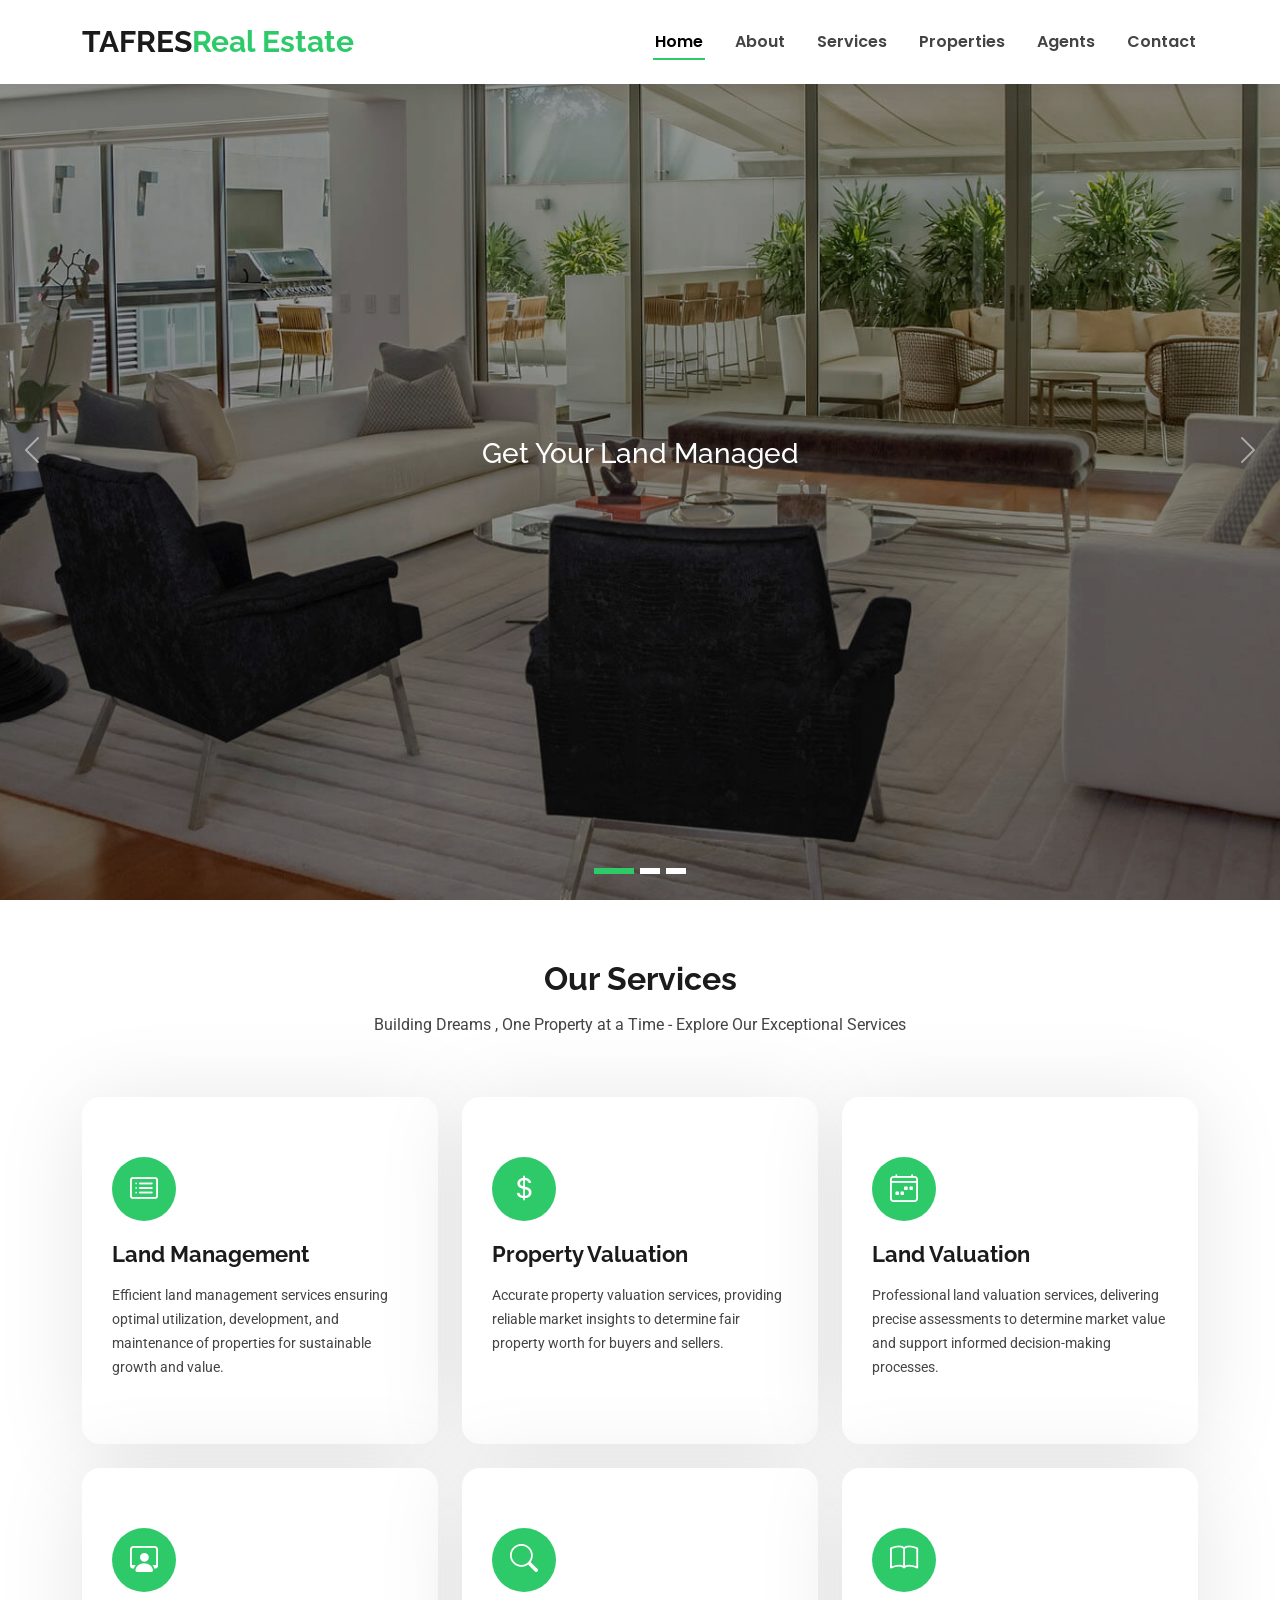
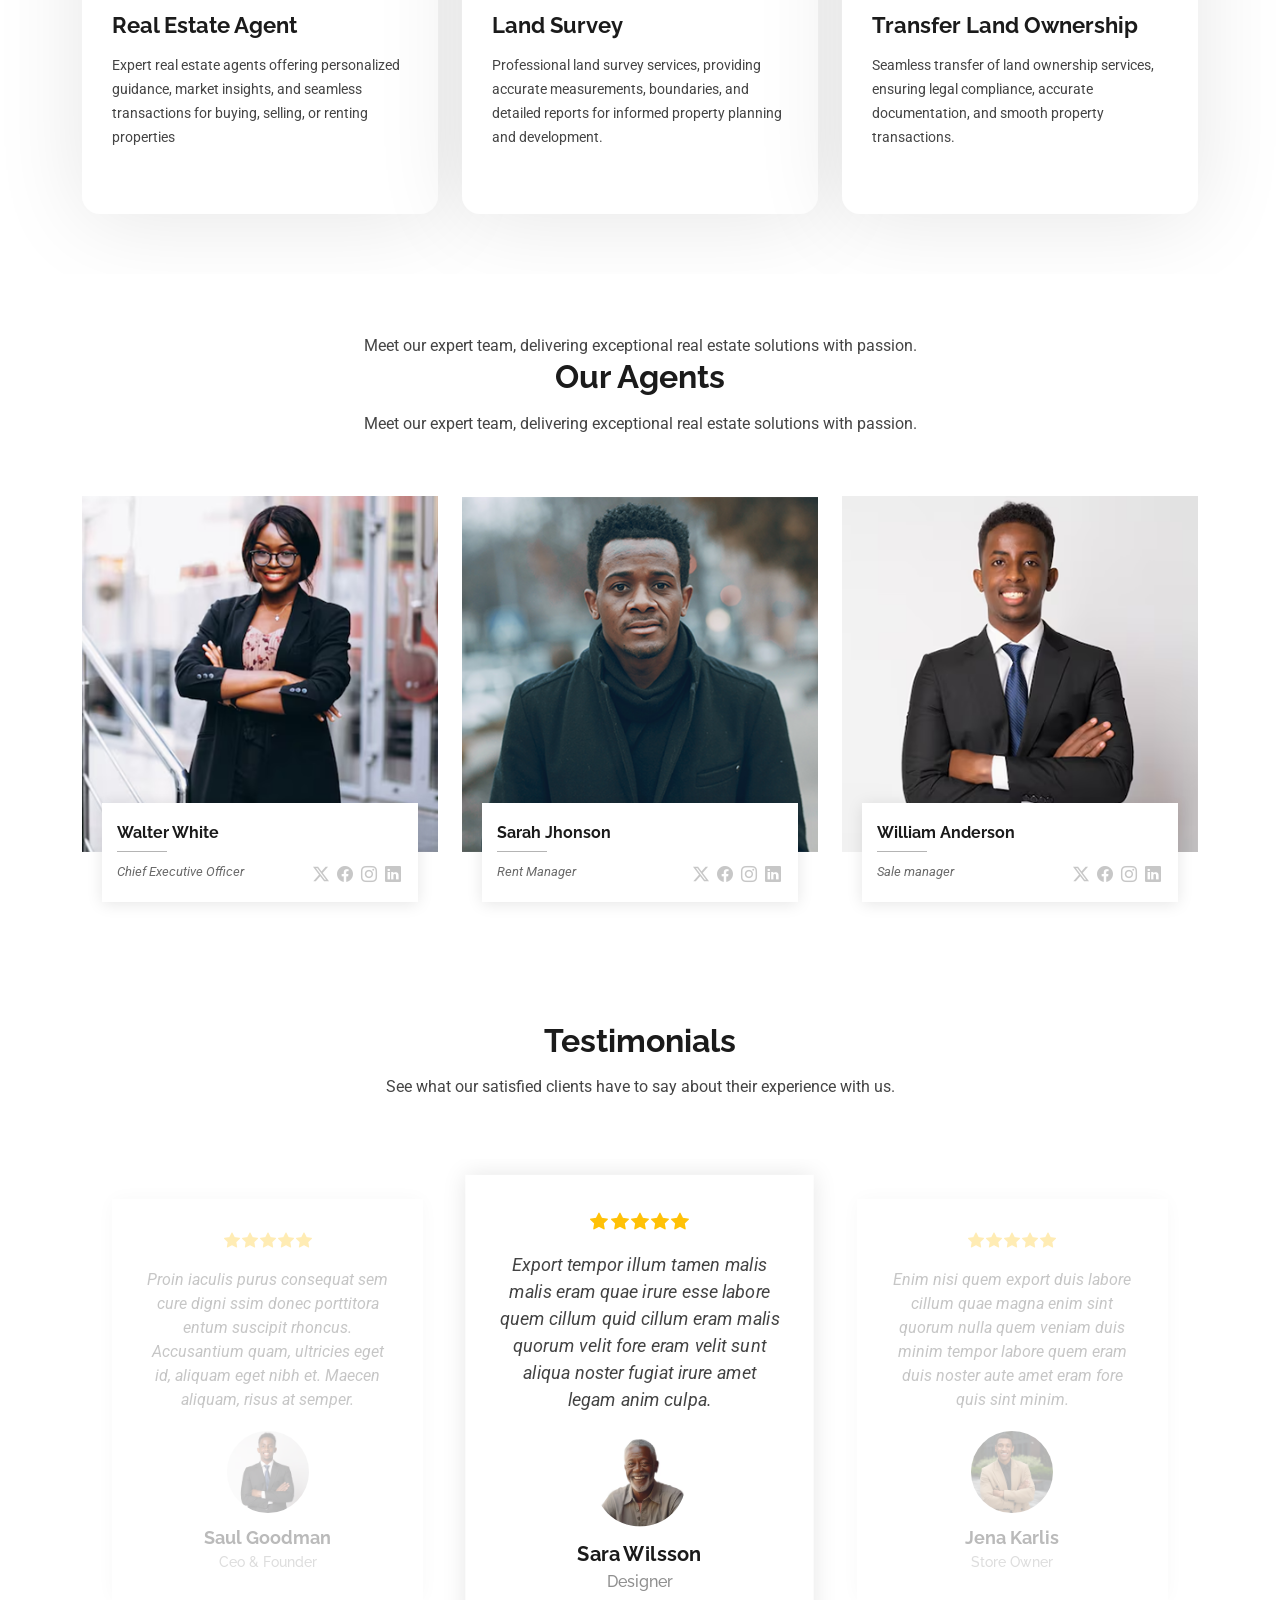
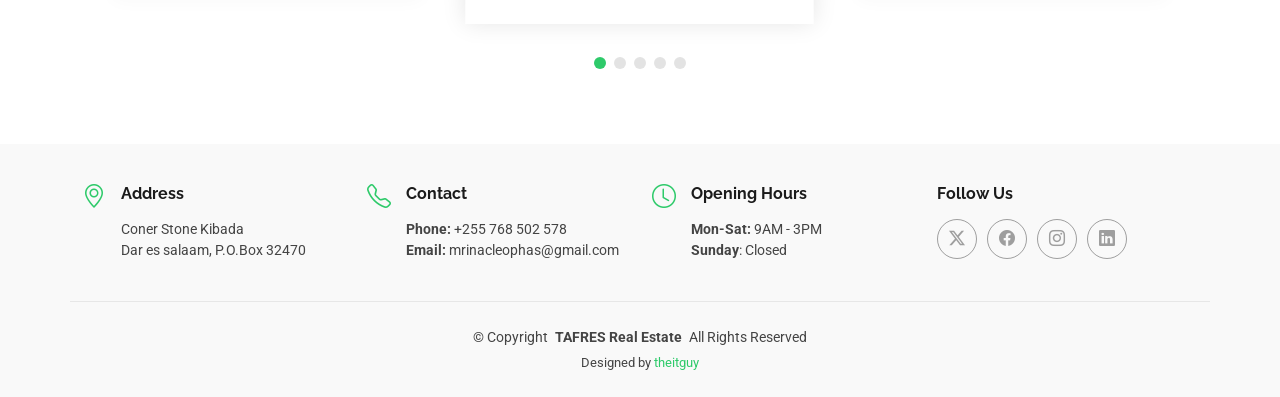
==== index.html @ 5c423232 "Initial commit for realestate branch" ====
<!DOCTYPE html>
<html lang="en">

<head>
  <meta charset="utf-8">
  <meta content="width=device-width, initial-scale=1.0" name="viewport">
  <title>Real Estate Services in Tanzania | Tafres Real Estate</title>
  
  <!-- Meta Tags for SEO -->
  <meta name="description" content="Tafres Real Estate offers trusted land and property services, including management, valuation, surveying, and consultancy in Tanzania. Explore our expertise today!">
  <meta name="keywords" content="Real Estate Tanzania, Property Management, Land Valuation, Property for Sale, Real Estate Agency, Land Surveying, Real Estate Consultancy">
  <meta name="author" content="Tafres Real Estate">
  
  <!-- Open Graph Meta Tags (for Social Media) -->
  <meta property="og:title" content="Real Estate Services in Tanzania | Tafres Real Estate">
  <meta property="og:description" content="Looking for reliable land and property services in Tanzania? Tafres Real Estate specializes in property management, valuation, and consultancy.">
  <meta property="og:image" content="assets/img/Tafres-logo.png">
  <meta property="og:url" content="https://tafresrealestate.com">
  <meta property="og:type" content="website">

  <!-- Twitter Meta Tags -->
  <meta name="twitter:card" content="summary_large_image">
  <meta name="twitter:title" content="Real Estate Services in Tanzania | Tafres Real Estate">
  <meta name="twitter:description" content="Tafres Real Estate offers top-notch land and property services in Tanzania. Contact us today!">
  <meta name="twitter:image" content="assets/img/Tafres-logo.png">

  <!-- Favicons -->
  <link href="assets/img/Tafres-logo.png" rel="icon">
  <link href="assets/img/Tafres-logo.png" rel="apple-touch-icon">

  <!-- Fonts -->
  <link href="https://fonts.googleapis.com" rel="preconnect">
  <link href="https://fonts.gstatic.com" rel="preconnect" crossorigin>
  <link href="https://fonts.googleapis.com/css2?family=Roboto:ital,wght@0,100;0,300;0,400;0,500;0,700;0,900&family=Poppins:ital,wght@0,100;0,200;0,300;0,400;0,500;0,600;0,700;0,800;0,900&family=Raleway:ital,wght@0,100;0,200;0,300;0,400;0,500;0,600;0,700;0,800;0,900&display=swap" rel="stylesheet">

  <!-- Vendor CSS Files -->
  <link href="assets/vendor/bootstrap/css/bootstrap.min.css" rel="stylesheet">
  <link href="assets/vendor/bootstrap-icons/bootstrap-icons.css" rel="stylesheet">
  <link href="assets/vendor/aos/aos.css" rel="stylesheet">
  <link href="assets/vendor/fontawesome-free/css/all.min.css" rel="stylesheet">
  <link href="assets/vendor/swiper/swiper-bundle.min.css" rel="stylesheet">

  <!-- Main CSS File -->
  <link href="assets/css/main.css" rel="stylesheet">

  <!-- Canonical URL -->
  <link rel="canonical" href="https://tafresrealestate.com">

  <!-- =======================================================
  * Template Name: EstateAgency
  * Template URL: https://bootstrapmade.com/real-estate-agency-bootstrap-template/
  * Updated: Aug 09 2024 with Bootstrap v5.3.3
  * Author: BootstrapMade.com
  * License: https://bootstrapmade.com/license/
  ======================================================== -->
</head>


<body class="index-page">

  <header id="header" class="header d-flex align-items-center fixed-top">
    <div class="container-fluid container-xl position-relative d-flex align-items-center justify-content-between">

      <a href="index.html" class="logo d-flex align-items-center">
        <!-- Uncomment the line below if you also wish to use an image logo -->
        <!-- <img src="assets/img/logo.png" alt=""> -->
        <h1 class="sitename">TAFRES<span>Real Estate</span></h1>
      </a>

      <nav id="navmenu" class="navmenu">
        <ul>
          <li><a href="index.html" class="active">Home</a></li>
          <li><a href="about.html">About</a></li>
          <li><a href="services.html">Services</a></li>
          <li><a href="properties.html">Properties</a></li>
          <li><a href="agents.html">Agents</a></li>
          <li><a href="contact.html">Contact</a></li>
        </ul>
        <i class="mobile-nav-toggle d-xl-none bi bi-list"></i>
      </nav>

    </div>
  </header>

  <main class="main">

    <!-- Hero Section -->
    <section id="hero" class="hero section dark-background">

      <div id="hero-carousel" class="carousel slide" data-bs-ride="carousel" data-bs-interval="5000">

        <div class="carousel-item active">
          <img src="assets/img/hero-carousel/hero-carousel-1.jpg" alt="">
          <div class="carousel-container">
            <div>
              <p></p>
              <h3>Get Your Land Managed</h3>
            </div>
          </div>
        </div><!-- End Carousel Item -->

        <div class="carousel-item">
          <img src="assets/img/hero-carousel/hero-carousel-2.jpg" alt="">
          <div class="carousel-container">
            <div>
              <p></p>
              <h3>Get your Land Valuated</h3>
            </div>
          </div>
        </div><!-- End Carousel Item -->

        <div class="carousel-item">
          <img src="assets/img/hero-carousel/hero-carousel-3.jpg" alt="">
          <div class="carousel-container">
            <div>
              <p></p>
              <h3>Get the Value of your Property</h3>
            </div>
          </div>
        </div><!-- End Carousel Item -->

        <a class="carousel-control-prev" href="#hero-carousel" role="button" data-bs-slide="prev">
          <span class="carousel-control-prev-icon bi bi-chevron-left" aria-hidden="true"></span>
        </a>

        <a class="carousel-control-next" href="#hero-carousel" role="button" data-bs-slide="next">
          <span class="carousel-control-next-icon bi bi-chevron-right" aria-hidden="true"></span>
        </a>

        <ol class="carousel-indicators"></ol>

      </div>

    </section><!-- /Hero Section -->

    <!-- Services Section -->
    <section id="services" class="services section">

      <!-- Section Title -->
      <div class="container section-title" data-aos="fade-up">
        <h2>Our Services</h2>
        <p>Building Dreams , One Property at a Time - Explore Our Exceptional Services</p>
      </div><!-- End Section Title -->

      <div class="container">

        <div class="row gy-4">

          <div class="col-lg-4 col-md-6" data-aos="fade-up" data-aos-delay="100">
            <div class="service-item  position-relative">
              <div class="icon">
                <i class="bi bi-card-list"></i>
              </div>
              <a href="service-details.html" class="stretched-link">
                <h3>Land Management</h3>
              </a>
              <p>Efficient land management services ensuring optimal utilization, development, and maintenance of properties for sustainable growth and value.</p>
            </div>
          </div><!-- End Service Item -->

          <div class="col-lg-4 col-md-6" data-aos="fade-up" data-aos-delay="200">
            <div class="service-item position-relative">
              <div class="icon">
                <i class="bi bi-currency-dollar"></i>
              </div>
              <a href="service-details.html" class="stretched-link">
                <h3>Property Valuation</h3>
              </a>
              <p>Accurate property valuation services, providing reliable market insights to determine fair property worth for buyers and sellers.</p>
            </div>
          </div><!-- End Service Item -->

          <div class="col-lg-4 col-md-6" data-aos="fade-up" data-aos-delay="300">
            <div class="service-item position-relative">
              <div class="icon">
                <i class="bi bi-calendar4-week"></i>
              </div>
              <a href="service-details.html" class="stretched-link">
                <h3>Land Valuation</h3>
              </a>
              <p>Professional land valuation services, delivering precise assessments to determine market value and support informed decision-making processes.</p>
            </div>
          </div><!-- End Service Item -->

          <div class="col-lg-4 col-md-6" data-aos="fade-up" data-aos-delay="400">
            <div class="service-item position-relative">
              <div class="icon">
                <i class="bi bi-person-workspace"></i>
              </div>
              <a href="service-details.html" class="stretched-link">
                <h3>Real Estate Agent</h3>
              </a>
              <p>Expert real estate agents offering personalized guidance, market insights, and seamless transactions for buying, selling, or renting properties</p>
              <a href="service-details.html" class="stretched-link"></a>
            </div>
          </div><!-- End Service Item -->

          <div class="col-lg-4 col-md-6" data-aos="fade-up" data-aos-delay="500">
            <div class="service-item position-relative">
              <div class="icon">
                <i class="bi bi-search"></i>
              </div>
              <a href="service-details.html" class="stretched-link">
                <h3>Land Survey</h3>
              </a>
              <p>Professional land survey services, providing accurate measurements, boundaries, and detailed reports for informed property planning and development.</p>
              <a href="service-details.html" class="stretched-link"></a>
            </div>
          </div><!-- End Service Item -->

          <div class="col-lg-4 col-md-6" data-aos="fade-up" data-aos-delay="600">
            <div class="service-item position-relative">
              <div class="icon">
                <i class="bi bi-book"></i>
              </div>
              <a href="service-details.html" class="stretched-link">
                <h3>Transfer Land Ownership</h3>
              </a>
              <p>Seamless transfer of land ownership services, ensuring legal compliance, accurate documentation, and smooth property transactions.</p>
              <a href="service-details.html" class="stretched-link"></a>
            </div>
          </div><!-- End Service Item -->

        </div>

      </div>

    </section><!-- /Services Section -->

    <!-- Agents Section -->
    <section id="agents" class="agents section">

      <!-- Section Title -->
      <div class="container section-title" data-aos="fade-up">
        Meet our expert team, delivering exceptional real estate solutions with passion.   <h2>Our Agents</h2>
        <p>Meet our expert team, delivering exceptional real estate solutions with passion.</p>
      </div><!-- End Section Title -->

      <div class="container">

        <div class="row gy-5">

          <div class="col-lg-4 col-md-6" data-aos="fade-up" data-aos-delay="100">
            <div class="member">
              <div class="pic"><img src="assets/img/team/32.png" class="img-fluid" alt=""></div>
              <div class="member-info">
                <h4>Walter White</h4>
                <span>Chief Executive Officer</span>
                <div class="social">
                  <a href=""><i class="bi bi-twitter-x"></i></a>
                  <a href=""><i class="bi bi-facebook"></i></a>
                  <a href=""><i class="bi bi-instagram"></i></a>
                  <a href=""><i class="bi bi-linkedin"></i></a>
                </div>
              </div>
            </div>
          </div><!-- End Team Member -->

          <div class="col-lg-4 col-md-6" data-aos="fade-up" data-aos-delay="200">
            <div class="member">
              <div class="pic"><img src="assets/img/team/man-city.png" class="img-fluid" alt=""></div>
              <div class="member-info">
                <h4>Sarah Jhonson</h4>
                <span>Rent Manager</span>
                <div class="social">
                  <a href=""><i class="bi bi-twitter-x"></i></a>
                  <a href=""><i class="bi bi-facebook"></i></a>
                  <a href=""><i class="bi bi-instagram"></i></a>
                  <a href=""><i class="bi bi-linkedin"></i></a>
                </div>
              </div>
            </div>
          </div><!-- End Team Member -->

          <div class="col-lg-4 col-md-6" data-aos="fade-up" data-aos-delay="300">
            <div class="member">
              <div class="pic"><img src="assets/img/team/31.png" class="img-fluid" alt=""></div>
              <div class="member-info">
                <h4>William Anderson</h4>
                <span>Sale manager<br></span>
                <div class="social">
                  <a href=""><i class="bi bi-twitter-x"></i></a>
                  <a href=""><i class="bi bi-facebook"></i></a>
                  <a href=""><i class="bi bi-instagram"></i></a>
                  <a href=""><i class="bi bi-linkedin"></i></a>
                </div>
              </div>
            </div>
          </div><!-- End Team Member -->

        </div>

      </div>

    </section><!-- /Agents Section -->

    <!-- Testimonials Section -->
    <section id="testimonials" class="testimonials section">

      <!-- Section Title -->
      <div class="container section-title" data-aos="fade-up">
        <h2>Testimonials</h2>
        <p>See what our satisfied clients have to say about their experience with us.</p>
      </div><!-- End Section Title -->

      <div class="container" data-aos="fade-up" data-aos-delay="100">

        <div class="swiper init-swiper">
          <script type="application/json" class="swiper-config">
            {
              "loop": true,
              "speed": 600,
              "autoplay": {
                "delay": 5000
              },
              "slidesPerView": "auto",
              "pagination": {
                "el": ".swiper-pagination",
                "type": "bullets",
                "clickable": true
              },
              "breakpoints": {
                "320": {
                  "slidesPerView": 1,
                  "spaceBetween": 40
                },
                "1200": {
                  "slidesPerView": 3,
                  "spaceBetween": 1
                }
              }
            }
          </script>
          <div class="swiper-wrapper">

            <div class="swiper-slide">
              <div class="testimonial-item">
                <div class="stars">
                  <i class="bi bi-star-fill"></i><i class="bi bi-star-fill"></i><i class="bi bi-star-fill"></i><i class="bi bi-star-fill"></i><i class="bi bi-star-fill"></i>
                </div>
                <p>
                  Proin iaculis purus consequat sem cure digni ssim donec porttitora entum suscipit rhoncus. Accusantium quam, ultricies eget id, aliquam eget nibh et. Maecen aliquam, risus at semper.
                </p>
                <div class="profile mt-auto">
                  <img src="assets/img/testimonials/31.png" class="testimonial-img" alt="">
                  <h3>Saul Goodman</h3>
                  <h4>Ceo &amp; Founder</h4>
                </div>
              </div>
            </div><!-- End testimonial item -->

            <div class="swiper-slide">
              <div class="testimonial-item">
                <div class="stars">
                  <i class="bi bi-star-fill"></i><i class="bi bi-star-fill"></i><i class="bi bi-star-fill"></i><i class="bi bi-star-fill"></i><i class="bi bi-star-fill"></i>
                </div>
                <p>
                  Export tempor illum tamen malis malis eram quae irure esse labore quem cillum quid cillum eram malis quorum velit fore eram velit sunt aliqua noster fugiat irure amet legam anim culpa.
                </p>
                <div class="profile mt-auto">
                  <img src="assets/img/testimonials/grand.png" class="testimonial-img" alt="">
                  <h3>Sara Wilsson</h3>
                  <h4>Designer</h4>
                </div>
              </div>
            </div><!-- End testimonial item -->

            <div class="swiper-slide">
              <div class="testimonial-item">
                <div class="stars">
                  <i class="bi bi-star-fill"></i><i class="bi bi-star-fill"></i><i class="bi bi-star-fill"></i><i class="bi bi-star-fill"></i><i class="bi bi-star-fill"></i>
                </div>
                <p>
                  Enim nisi quem export duis labore cillum quae magna enim sint quorum nulla quem veniam duis minim tempor labore quem eram duis noster aute amet eram fore quis sint minim.
                </p>
                <div class="profile mt-auto">
                  <img src="assets/img/testimonials/33.png" class="testimonial-img" alt="">
                  <h3>Jena Karlis</h3>
                  <h4>Store Owner</h4>
                </div>
              </div>
            </div><!-- End testimonial item -->

            <div class="swiper-slide">
              <div class="testimonial-item">
                <div class="stars">
                  <i class="bi bi-star-fill"></i><i class="bi bi-star-fill"></i><i class="bi bi-star-fill"></i><i class="bi bi-star-fill"></i><i class="bi bi-star-fill"></i>
                </div>
                <p>
                  Fugiat enim eram quae cillum dolore dolor amet nulla culpa multos export minim fugiat minim velit minim dolor enim duis veniam ipsum anim magna sunt elit fore quem dolore labore illum veniam.
                </p>
                <div class="profile mt-auto">
                  <img src="assets/img/testimonials/31.png" class="testimonial-img" alt="">
                  <h3>Matt Brandon</h3>
                  <h4>Freelancer</h4>
                </div>
              </div>
            </div><!-- End testimonial item -->

            <div class="swiper-slide">
              <div class="testimonial-item">
                <div class="stars">
                  <i class="bi bi-star-fill"></i><i class="bi bi-star-fill"></i><i class="bi bi-star-fill"></i><i class="bi bi-star-fill"></i><i class="bi bi-star-fill"></i>
                </div>
                <p>
                  Quis quorum aliqua sint quem legam fore sunt eram irure aliqua veniam tempor noster veniam enim culpa labore duis sunt culpa nulla illum cillum fugiat legam esse veniam culpa fore nisi cillum quid.
                </p>
                <div class="profile mt-auto">
                  <img src="assets/img/testimonials/african-girl.png" class="testimonial-img" alt="">
                  <h3>John Larson</h3>
                  <h4>Entrepreneur</h4>
                </div>
              </div>
            </div><!-- End testimonial item -->

          </div>
          <div class="swiper-pagination"></div>
        </div>

      </div>

    </section><!-- /Testimonials Section -->

  </main>

  <footer id="footer" class="footer light-background">

    <div class="container">
      <div class="row gy-3">
        <div class="col-lg-3 col-md-6 d-flex">
          <i class="bi bi-geo-alt icon"></i>
          <div class="address">
            <h4>Address</h4>
            <p>Coner Stone Kibada </p>
            <p>Dar es salaam, P.O.Box 32470</p>
            <p></p>
          </div>

        </div>

        <div class="col-lg-3 col-md-6 d-flex">
          <i class="bi bi-telephone icon"></i>
          <div>
            <h4>Contact</h4>
            <p>
              <strong>Phone:</strong> <span>+255 768  502 578</span><br>
              <strong>Email:</strong> <span>mrinacleophas@gmail.com</span><br>
            </p>
          </div>
        </div>

        <div class="col-lg-3 col-md-6 d-flex">
          <i class="bi bi-clock icon"></i>
          <div>
            <h4>Opening Hours</h4>
            <p>
              <strong>Mon-Sat:</strong> <span>9AM - 3PM</span><br>
              <strong>Sunday</strong>: <span>Closed</span>
            </p>
          </div>
        </div>

        <div class="col-lg-3 col-md-6">
          <h4>Follow Us</h4>
          <div class="social-links d-flex">
            <a href="#" class="twitter"><i class="bi bi-twitter-x"></i></a>
            <a href="#" class="facebook"><i class="bi bi-facebook"></i></a>
            <a href="#" class="instagram"><i class="bi bi-instagram"></i></a>
            <a href="#" class="linkedin"><i class="bi bi-linkedin"></i></a>
          </div>
        </div>

      </div>
    </div>

    <div class="container copyright text-center mt-4">
      <p>© <span>Copyright</span> <strong class="px-1 sitename">TAFRES Real Estate</strong> <span>All Rights Reserved</span></p>
      <div class="credits">
        <!-- All the links in the footer should remain intact. -->
        <!-- You can delete the links only if you've purchased the pro version. -->
        <!-- Licensing information: https://bootstrapmade.com/license/ -->
        <!-- Purchase the pro version with working PHP/AJAX contact form: [buy-url] -->
        Designed by <a href="https://wa.me/255758507862" target="_blank">theitguy</a>
      </div>
    </div>

  </footer>

  <!-- Scroll Top -->
  <a href="#" id="scroll-top" class="scroll-top d-flex align-items-center justify-content-center"><i class="bi bi-arrow-up-short"></i></a>

  <!-- Preloader -->
  <div id="preloader"></div>

  <!-- Vendor JS Files -->
  <script src="assets/vendor/bootstrap/js/bootstrap.bundle.min.js"></script>
  <script src="assets/vendor/php-email-form/validate.js"></script>
  <script src="assets/vendor/aos/aos.js"></script>
  <script src="assets/vendor/swiper/swiper-bundle.min.js"></script>
  <script src="assets/vendor/purecounter/purecounter_vanilla.js"></script>

  <!-- Main JS File -->
  <script src="assets/js/main.js"></script>

</body>

</html>
---- assets/css/main.css ----
/**
* Template Name: EstateAgency
* Template URL: https://bootstrapmade.com/real-estate-agency-bootstrap-template/
* Updated: Aug 09 2024 with Bootstrap v5.3.3
* Author: BootstrapMade.com
* License: https://bootstrapmade.com/license/
*/

/*--------------------------------------------------------------
# Font & Color Variables
# Help: https://bootstrapmade.com/color-system/
--------------------------------------------------------------*/
/* Fonts */
:root {
  --default-font: "Roboto",  system-ui, -apple-system, "Segoe UI", Roboto, "Helvetica Neue", Arial, "Noto Sans", "Liberation Sans", sans-serif, "Apple Color Emoji", "Segoe UI Emoji", "Segoe UI Symbol", "Noto Color Emoji";
  --heading-font: "Raleway",  sans-serif;
  --nav-font: "Poppins",  sans-serif;
}

/* Global Colors - The following color variables are used throughout the website. Updating them here will change the color scheme of the entire website */
:root { 
  --background-color: #ffffff; /* Background color for the entire website, including individual sections */
  --default-color: #444444; /* Default color used for the majority of the text content across the entire website */
  --heading-color: #1b1b1b; /* Color for headings, subheadings and title throughout the website */
  --accent-color: #2eca6a; /* Accent color that represents your brand on the website. It's used for buttons, links, and other elements that need to stand out */
  --surface-color: #ffffff; /* The surface color is used as a background of boxed elements within sections, such as cards, icon boxes, or other elements that require a visual separation from the global background. */
  --contrast-color: #ffffff; /* Contrast color for text, ensuring readability against backgrounds of accent, heading, or default colors. */
}

/* Nav Menu Colors - The following color variables are used specifically for the navigation menu. They are separate from the global colors to allow for more customization options */
:root {
  --nav-color: #444444;  /* The default color of the main navmenu links */
  --nav-hover-color: #000000; /* Applied to main navmenu links when they are hovered over or active */
  --nav-mobile-background-color: #ffffff; /* Used as the background color for mobile navigation menu */
  --nav-dropdown-background-color: #ffffff; /* Used as the background color for dropdown items that appear when hovering over primary navigation items */
  --nav-dropdown-color: #444444; /* Used for navigation links of the dropdown items in the navigation menu. */
  --nav-dropdown-hover-color: #2eca6a; /* Similar to --nav-hover-color, this color is applied to dropdown navigation links when they are hovered over. */
}

/* Color Presets - These classes override global colors when applied to any section or element, providing reuse of the sam color scheme. */

.light-background {
  --background-color: #f9f9f9;
  --surface-color: #ffffff;
}

.dark-background {
  --background-color: #060606;
  --default-color: #ffffff;
  --heading-color: #ffffff;
  --surface-color: #252525;
  --contrast-color: #ffffff;
}

/* Smooth scroll */
:root {
  scroll-behavior: smooth;
}

/*--------------------------------------------------------------
# General Styling & Shared Classes
--------------------------------------------------------------*/
body {
  color: var(--default-color);
  background-color: var(--background-color);
  font-family: var(--default-font);
}

a {
  color: var(--accent-color);
  text-decoration: none;
  transition: 0.3s;
}

a:hover {
  color: color-mix(in srgb, var(--accent-color), transparent 25%);
  text-decoration: none;
}

h1,
h2,
h3,
h4,
h5,
h6 {
  color: var(--heading-color);
  font-family: var(--heading-font);
}

/* PHP Email Form Messages
------------------------------*/
.php-email-form .error-message {
  display: none;
  background: #df1529;
  color: #ffffff;
  text-align: left;
  padding: 15px;
  margin-bottom: 24px;
  font-weight: 600;
}

.php-email-form .sent-message {
  display: none;
  color: #ffffff;
  background: #059652;
  text-align: center;
  padding: 15px;
  margin-bottom: 24px;
  font-weight: 600;
}

.php-email-form .loading {
  display: none;
  background: var(--surface-color);
  text-align: center;
  padding: 15px;
  margin-bottom: 24px;
}

.php-email-form .loading:before {
  content: "";
  display: inline-block;
  border-radius: 50%;
  width: 24px;
  height: 24px;
  margin: 0 10px -6px 0;
  border: 3px solid var(--accent-color);
  border-top-color: var(--surface-color);
  animation: php-email-form-loading 1s linear infinite;
}

@keyframes php-email-form-loading {
  0% {
    transform: rotate(0deg);
  }

  100% {
    transform: rotate(360deg);
  }
}

/*--------------------------------------------------------------
# Global Header
--------------------------------------------------------------*/
.header {
  color: var(--default-color);
  background-color: var(--background-color);
  padding: 15px 0;
  transition: all 0.5s;
  z-index: 997;
  box-shadow: 0px 0 18px rgba(0, 0, 0, 0.1);
}

.header .logo {
  line-height: 1;
}

.header .logo img {
  max-height: 32px;
  margin-right: 8px;
}

.header .logo h1 {
  font-size: 30px;
  margin: 0;
  font-weight: 700;
  color: var(--heading-color);
}

.header .logo h1 span {
  color: var(--accent-color);
}

/*--------------------------------------------------------------
# Navigation Menu
--------------------------------------------------------------*/
/* Desktop Navigation */
@media (min-width: 1200px) {
  .navmenu {
    padding: 0;
  }

  .navmenu ul {
    margin: 0;
    padding: 0;
    display: flex;
    list-style: none;
    align-items: center;
  }

  .navmenu li {
    position: relative;
  }

  .navmenu>ul>li {
    white-space: nowrap;
    padding: 15px 14px;
  }

  .navmenu>ul>li:last-child {
    padding-right: 0;
  }

  .navmenu a,
  .navmenu a:focus {
    color: var(--nav-color);
    font-size: 16px;
    padding: 0 2px;
    font-family: var(--nav-font);
    font-weight: 600;
    display: flex;
    align-items: center;
    justify-content: space-between;
    white-space: nowrap;
    transition: 0.3s;
    position: relative;
  }

  .navmenu a i,
  .navmenu a:focus i {
    font-size: 12px;
    line-height: 0;
    margin-left: 5px;
    transition: 0.3s;
  }

  .navmenu>ul>li>a:before {
    content: "";
    position: absolute;
    width: 100%;
    height: 2px;
    bottom: -6px;
    left: 0;
    background-color: var(--accent-color);
    visibility: hidden;
    width: 0px;
    transition: all 0.3s ease-in-out 0s;
  }

  .navmenu a:hover:before,
  .navmenu li:hover>a:before,
  .navmenu .active:before {
    visibility: visible;
    width: 100%;
  }

  .navmenu li:hover>a,
  .navmenu .active,
  .navmenu .active:focus {
    color: var(--nav-hover-color);
  }

  .navmenu .dropdown ul {
    margin: 0;
    padding: 10px 0;
    background: var(--nav-dropdown-background-color);
    display: block;
    position: absolute;
    visibility: hidden;
    left: 14px;
    top: 130%;
    opacity: 0;
    transition: 0.3s;
    border-radius: 4px;
    z-index: 99;
    box-shadow: 0px 0px 30px rgba(0, 0, 0, 0.1);
  }

  .navmenu .dropdown ul li {
    min-width: 200px;
  }

  .navmenu .dropdown ul a {
    padding: 10px 20px;
    font-size: 15px;
    text-transform: none;
    color: var(--nav-dropdown-color);
  }

  .navmenu .dropdown ul a i {
    font-size: 12px;
  }

  .navmenu .dropdown ul a:hover,
  .navmenu .dropdown ul .active:hover,
  .navmenu .dropdown ul li:hover>a {
    color: var(--nav-dropdown-hover-color);
  }

  .navmenu .dropdown:hover>ul {
    opacity: 1;
    top: 100%;
    visibility: visible;
  }

  .navmenu .dropdown .dropdown ul {
    top: 0;
    left: -90%;
    visibility: hidden;
  }

  .navmenu .dropdown .dropdown:hover>ul {
    opacity: 1;
    top: 0;
    left: -100%;
    visibility: visible;
  }
}

/* Mobile Navigation */
@media (max-width: 1199px) {
  .mobile-nav-toggle {
    color: var(--nav-color);
    font-size: 28px;
    line-height: 0;
    margin-right: 10px;
    cursor: pointer;
    transition: color 0.3s;
  }

  .navmenu {
    padding: 0;
    z-index: 9997;
  }

  .navmenu ul {
    display: none;
    list-style: none;
    position: absolute;
    inset: 60px 20px 20px 20px;
    padding: 10px 0;
    margin: 0;
    border-radius: 6px;
    background-color: var(--nav-mobile-background-color);
    border: 1px solid color-mix(in srgb, var(--default-color), transparent 90%);
    box-shadow: none;
    overflow-y: auto;
    transition: 0.3s;
    z-index: 9998;
  }

  .navmenu a,
  .navmenu a:focus {
    color: var(--nav-dropdown-color);
    padding: 10px 20px;
    font-family: var(--nav-font);
    font-size: 17px;
    font-weight: 500;
    display: flex;
    align-items: center;
    justify-content: space-between;
    white-space: nowrap;
    transition: 0.3s;
  }

  .navmenu a i,
  .navmenu a:focus i {
    font-size: 12px;
    line-height: 0;
    margin-left: 5px;
    width: 30px;
    height: 30px;
    display: flex;
    align-items: center;
    justify-content: center;
    border-radius: 50%;
    transition: 0.3s;
    background-color: color-mix(in srgb, var(--accent-color), transparent 90%);
  }

  .navmenu a i:hover,
  .navmenu a:focus i:hover {
    background-color: var(--accent-color);
    color: var(--contrast-color);
  }

  .navmenu a:hover,
  .navmenu .active,
  .navmenu .active:focus {
    color: var(--nav-dropdown-hover-color);
  }

  .navmenu .active i,
  .navmenu .active:focus i {
    background-color: var(--accent-color);
    color: var(--contrast-color);
    transform: rotate(180deg);
  }

  .navmenu .dropdown ul {
    position: static;
    display: none;
    z-index: 99;
    padding: 10px 0;
    margin: 10px 20px;
    background-color: var(--nav-dropdown-background-color);
    transition: all 0.5s ease-in-out;
  }

  .navmenu .dropdown ul ul {
    background-color: rgba(33, 37, 41, 0.1);
  }

  .navmenu .dropdown>.dropdown-active {
    display: block;
    background-color: rgba(33, 37, 41, 0.03);
  }

  .mobile-nav-active {
    overflow: hidden;
  }

  .mobile-nav-active .mobile-nav-toggle {
    color: #fff;
    position: absolute;
    font-size: 32px;
    top: 15px;
    right: 15px;
    margin-right: 0;
    z-index: 9999;
  }

  .mobile-nav-active .navmenu {
    position: fixed;
    overflow: hidden;
    inset: 0;
    background: rgba(33, 37, 41, 0.8);
    transition: 0.3s;
  }

  .mobile-nav-active .navmenu>ul {
    display: block;
  }
}

/*--------------------------------------------------------------
# Global Footer
--------------------------------------------------------------*/
.footer {
  color: var(--default-color);
  background-color: var(--background-color);
  font-size: 14px;
  padding: 40px 0 0 0;
  position: relative;
}

.footer .icon {
  color: var(--accent-color);
  margin-right: 15px;
  font-size: 24px;
  line-height: 0;
}

.footer h4 {
  font-size: 16px;
  font-weight: 700;
  margin-bottom: 15px;
}

.footer .address p {
  margin-bottom: 0px;
}

.footer .social-links a {
  display: flex;
  align-items: center;
  justify-content: center;
  width: 40px;
  height: 40px;
  border-radius: 50%;
  border: 1px solid color-mix(in srgb, var(--default-color), transparent 50%);
  font-size: 16px;
  color: color-mix(in srgb, var(--default-color), transparent 50%);
  margin-right: 10px;
  transition: 0.3s;
}

.footer .social-links a:hover {
  color: var(--accent-color);
  border-color: var(--accent-color);
}

.footer .copyright {
  padding: 25px 0;
  border-top: 1px solid color-mix(in srgb, var(--default-color), transparent 90%);
}

.footer .copyright p {
  margin-bottom: 0;
}

.footer .credits {
  margin-top: 5px;
  font-size: 13px;
}

/*--------------------------------------------------------------
# Preloader
--------------------------------------------------------------*/
#preloader {
  position: fixed;
  inset: 0;
  z-index: 999999;
  overflow: hidden;
  background: var(--background-color);
  transition: all 0.6s ease-out;
}

#preloader:before {
  content: "";
  position: fixed;
  top: calc(50% - 30px);
  left: calc(50% - 30px);
  border: 6px solid #ffffff;
  border-color: var(--accent-color) transparent var(--accent-color) transparent;
  border-radius: 50%;
  width: 60px;
  height: 60px;
  animation: animate-preloader 1.5s linear infinite;
}

@keyframes animate-preloader {
  0% {
    transform: rotate(0deg);
  }

  100% {
    transform: rotate(360deg);
  }
}

/*--------------------------------------------------------------
# Scroll Top Button
--------------------------------------------------------------*/
.scroll-top {
  position: fixed;
  visibility: hidden;
  opacity: 0;
  right: 15px;
  bottom: 15px;
  z-index: 99999;
  background-color: var(--accent-color);
  width: 40px;
  height: 40px;
  border-radius: 4px;
  transition: all 0.4s;
}

.scroll-top i {
  font-size: 24px;
  color: var(--contrast-color);
  line-height: 0;
}

.scroll-top:hover {
  background-color: color-mix(in srgb, var(--accent-color), transparent 20%);
  color: var(--contrast-color);
}

.scroll-top.active {
  visibility: visible;
  opacity: 1;
}

/*--------------------------------------------------------------
# Disable aos animation delay on mobile devices
--------------------------------------------------------------*/
@media screen and (max-width: 768px) {
  [data-aos-delay] {
    transition-delay: 0 !important;
  }
}

/*--------------------------------------------------------------
# Global Page Titles & Breadcrumbs
--------------------------------------------------------------*/
.page-title {
  color: var(--default-color);
  background-color: var(--background-color);
  position: relative;
}

.page-title .heading {
  padding: 160px 0 80px 0;
  border-top: 1px solid color-mix(in srgb, var(--default-color), transparent 90%);
}

.page-title .heading h1 {
  font-size: 38px;
  font-weight: 700;
}

.page-title nav {
  background-color: color-mix(in srgb, var(--default-color), transparent 95%);
  padding: 20px 0;
}

.page-title nav ol {
  display: flex;
  flex-wrap: wrap;
  list-style: none;
  margin: 0;
  font-size: 16px;
  font-weight: 600;
}

.page-title nav ol li+li {
  padding-left: 10px;
}

.page-title nav ol li+li::before {
  content: "/";
  display: inline-block;
  padding-right: 10px;
  color: color-mix(in srgb, var(--default-color), transparent 70%);
}

/*--------------------------------------------------------------
# Global Sections
--------------------------------------------------------------*/
section,
.section {
  color: var(--default-color);
  background-color: var(--background-color);
  padding: 60px 0;
  scroll-margin-top: 90px;
  overflow: clip;
}

@media (max-width: 1199px) {

  section,
  .section {
    scroll-margin-top: 66px;
  }
}

/*--------------------------------------------------------------
# Global Section Titles
--------------------------------------------------------------*/
.section-title {
  text-align: center;
  padding-bottom: 60px;
  position: relative;
}

.section-title h2 {
  font-size: 32px;
  font-weight: 700;
  margin-bottom: 15px;
}

.section-title p {
  margin-bottom: 0;
}

/*--------------------------------------------------------------
# Hero Section
--------------------------------------------------------------*/
.hero {
  padding: 0;
}

.hero .carousel {
  width: 100%;
  min-height: 100vh;
  padding: 0;
  margin: 0;
  background-color: var(--background-color);
  position: relative;
  overflow: hidden;
}

.hero img {
  position: absolute;
  inset: 0;
  display: block;
  width: 100%;
  height: 100%;
  object-fit: cover;
  z-index: 1;
}

.hero .carousel-item {
  position: absolute;
  inset: 0;
  background-size: cover;
  background-position: center;
  background-repeat: no-repeat;
  overflow: hidden;
}

.hero .carousel-item:before {
  content: "";
  background: color-mix(in srgb, var(--background-color), transparent 60%);
  position: absolute;
  inset: 0;
  z-index: 2;
}

.hero .carousel-container {
  position: absolute;
  inset: 90px 100px;
  display: flex;
  justify-content: center;
  align-items: center;
  flex-direction: column;
  z-index: 3;
}

@media (max-width: 575px) {
  .hero .carousel-container {
    inset: 90px 50px;
  }
}

.hero h2 {
  margin-bottom: 30px;
  font-size: 56px;
  font-weight: 900;
  text-transform: uppercase;
}

.hero h2 span {
  color: var(--accent-color);
}

@media (max-width: 768px) {
  .hero h2 {
    font-size: 30px;
  }
}

.hero .btn-get-started {
  color: var(--contrast-color);
  font-family: var(--heading-font);
  font-weight: 600;
  font-size: 18px;
  letter-spacing: 1px;
  text-transform: uppercase;
  display: inline-block;
  padding: 10px 40px;
  border-radius: 50px;
  transition: 0.5s;
  margin: 10px 0;
  align-self: flex-start;
  flex-shrink: 0;
  border: 2px solid var(--accent-color);
}

.hero .btn-get-started:hover {
  background: color-mix(in srgb, var(--accent-color), transparent 20%);
}

.hero .carousel-control-prev,
.hero .carousel-control-next {
  width: 10%;
  transition: 0.3s;
  opacity: 0.5;
  z-index: 3;
}

.hero .carousel-control-prev:focus,
.hero .carousel-control-next:focus {
  opacity: 0.5;
}

.hero .carousel-control-prev:hover,
.hero .carousel-control-next:hover {
  opacity: 0.9;
}

@media (min-width: 1024px) {

  .hero .carousel-control-prev,
  .hero .carousel-control-next {
    width: 5%;
  }
}

.hero .carousel-control-next-icon,
.hero .carousel-control-prev-icon {
  background: none;
  font-size: 32px;
  line-height: 1;
}

.hero .carousel-indicators {
  list-style: none;
}

.hero .carousel-indicators li {
  cursor: pointer;
  opacity: 1;
  height: 6px;
  width: 20px;
  transition: 0.3s;
  padding: 0;
}

.hero .carousel-indicators .active {
  background-color: var(--accent-color);
  width: 40px;
}

/*--------------------------------------------------------------
# Services Section
--------------------------------------------------------------*/
.services .service-item {
  background-color: var(--surface-color);
  box-shadow: 0px 5px 90px 0px rgba(0, 0, 0, 0.1);
  padding: 60px 30px;
  transition: all ease-in-out 0.3s;
  border-radius: 18px;
  border-bottom: 5px solid var(--surface-color);
  height: 100%;
}

.services .service-item .icon {
  color: var(--contrast-color);
  background: var(--accent-color);
  margin: 0;
  width: 64px;
  height: 64px;
  border-radius: 50px;
  display: flex;
  align-items: center;
  justify-content: center;
  margin-bottom: 20px;
  font-size: 28px;
  transition: ease-in-out 0.3s;
}

.services .service-item h3 {
  font-weight: 700;
  margin: 10px 0 15px 0;
  font-size: 22px;
  transition: ease-in-out 0.3s;
}

.services .service-item p {
  line-height: 24px;
  font-size: 14px;
  margin-bottom: 0;
}

@media (min-width: 1365px) {
  .services .service-item:hover {
    transform: translateY(-10px);
    border-color: var(--accent-color);
  }

  .services .service-item:hover h3 {
    color: var(--accent-color);
  }
}

/*--------------------------------------------------------------
# Agents Section
--------------------------------------------------------------*/
.agents .member {
  position: relative;
}

.agents .member .pic {
  overflow: hidden;
  margin-bottom: 50px;
}

.agents .member .member-info {
  background-color: var(--surface-color);
  color: color-mix(in srgb, var(--default-color), transparent 20%);
  box-shadow: 0px 2px 15px rgba(0, 0, 0, 0.1);
  position: absolute;
  bottom: -50px;
  left: 20px;
  right: 20px;
  padding: 20px 15px;
  overflow: hidden;
  transition: 0.5s;
}

.agents .member h4 {
  font-weight: 700;
  margin-bottom: 10px;
  font-size: 16px;
  position: relative;
  padding-bottom: 10px;
}

.agents .member h4::after {
  content: "";
  position: absolute;
  display: block;
  width: 50px;
  height: 1px;
  background: color-mix(in srgb, var(--default-color), transparent 60%);
  bottom: 0;
  left: 0;
}

.agents .member span {
  font-style: italic;
  display: block;
  font-size: 13px;
}

.agents .member .social {
  position: absolute;
  right: 15px;
  bottom: 15px;
}

.agents .member .social a {
  transition: color 0.3s;
  color: color-mix(in srgb, var(--default-color), transparent 70%);
}

.agents .member .social a:hover {
  color: var(--accent-color);
}

.agents .member .social i {
  font-size: 16px;
  margin: 0 2px;
}

/*--------------------------------------------------------------
# Testimonials Section
--------------------------------------------------------------*/
.testimonials .testimonial-item {
  background-color: var(--surface-color);
  box-shadow: 0px 0 20px rgba(0, 0, 0, 0.1);
  box-sizing: content-box;
  padding: 30px;
  margin: 40px 30px;
  min-height: 320px;
  display: flex;
  flex-direction: column;
  text-align: center;
  transition: 0.3s;
}

.testimonials .testimonial-item .stars {
  margin-bottom: 15px;
}

.testimonials .testimonial-item .stars i {
  color: #ffc107;
  margin: 0 1px;
}

.testimonials .testimonial-item .testimonial-img {
  width: 90px;
  border-radius: 50%;
  border: 4px solid var(--background-color);
  margin: 0 auto;
}

.testimonials .testimonial-item h3 {
  font-size: 18px;
  font-weight: bold;
  margin: 10px 0 5px 0;
}

.testimonials .testimonial-item h4 {
  font-size: 14px;
  color: color-mix(in srgb, var(--default-color), transparent 40%);
  margin: 0;
}

.testimonials .testimonial-item p {
  font-style: italic;
  margin: 0 auto 15px auto;
}

.testimonials .swiper-wrapper {
  height: auto;
}

.testimonials .swiper-pagination {
  margin-top: 20px;
  position: relative;
}

.testimonials .swiper-pagination .swiper-pagination-bullet {
  width: 12px;
  height: 12px;
  background-color: color-mix(in srgb, var(--default-color), transparent 85%);
  opacity: 1;
}

.testimonials .swiper-pagination .swiper-pagination-bullet-active {
  background-color: var(--accent-color);
}

.testimonials .swiper-slide {
  opacity: 0.3;
}

@media (max-width: 1199px) {
  .testimonials .swiper-slide-active {
    opacity: 1;
  }

  .testimonials .swiper-pagination {
    margin-top: 0;
  }

  .testimonials .testimonial-item {
    margin: 40px 20px;
  }
}

@media (min-width: 1200px) {
  .testimonials .swiper-slide-next {
    opacity: 1;
    transform: scale(1.12);
  }
}

/*--------------------------------------------------------------
# About Section
--------------------------------------------------------------*/
.about .content .who-we-are {
  text-transform: uppercase;
  margin-bottom: 15px;
  color: color-mix(in srgb, var(--default-color), transparent 40%);
}

.about .content h3 {
  font-size: 2rem;
  font-weight: 700;
}

.about .content ul {
  list-style: none;
  padding: 0;
}

.about .content ul li {
  padding-bottom: 10px;
}

.about .content ul i {
  font-size: 1.25rem;
  margin-right: 4px;
  color: var(--accent-color);
}

.about .content p:last-child {
  margin-bottom: 0;
}

.about .content .read-more {
  background: var(--accent-color);
  color: var(--contrast-color);
  font-family: var(--heading-font);
  font-weight: 500;
  font-size: 16px;
  letter-spacing: 1px;
  padding: 12px 24px;
  border-radius: 5px;
  transition: 0.3s;
  display: inline-flex;
  align-items: center;
  justify-content: center;
}

.about .content .read-more i {
  font-size: 18px;
  margin-left: 5px;
  line-height: 0;
  transition: 0.3s;
}

.about .content .read-more:hover {
  background: color-mix(in srgb, var(--accent-color), transparent 20%);
  padding-right: 19px;
}

.about .content .read-more:hover i {
  margin-left: 10px;
}

.about .about-images img {
  border-radius: 10px;
}

/*--------------------------------------------------------------
# Stats Section
--------------------------------------------------------------*/
.stats .stats-item {
  background-color: var(--surface-color);
  box-shadow: 0px 0 30px rgba(0, 0, 0, 0.1);
  padding: 30px;
}

.stats .stats-item i {
  color: var(--accent-color);
  font-size: 42px;
  line-height: 0;
  margin-right: 20px;
}

.stats .stats-item span {
  color: var(--heading-color);
  font-size: 36px;
  display: block;
  font-weight: 600;
}

.stats .stats-item p {
  padding: 0;
  margin: 0;
  font-family: var(--heading-font);
  font-size: 16px;
}

/*--------------------------------------------------------------
# Features Section
--------------------------------------------------------------*/
.features .features-image {
  position: relative;
  min-height: 400px;
}

.features .features-image img {
  position: absolute;
  inset: 0;
  display: block;
  width: 100%;
  height: 100%;
  object-fit: cover;
  z-index: 1;
}

.features h3 {
  font-size: 28px;
  font-weight: 700;
  margin-bottom: 20px;
  padding-bottom: 20px;
  position: relative;
}

.features h3:after {
  content: "";
  background: var(--accent-color);
  position: absolute;
  display: block;
  width: 50px;
  height: 3px;
  left: 0;
  bottom: 0;
}

.features .icon-box {
  margin-top: 50px;
}

.features .icon-box i {
  color: var(--accent-color);
  background-color: var(--surface-color);
  display: flex;
  align-items: center;
  justify-content: center;
  margin-right: 25px;
  font-size: 28px;
  width: 56px;
  height: 56px;
  border-radius: 4px;
  line-height: 0;
  box-shadow: 0px 2px 30px rgba(0, 0, 0, 0.1);
  transition: 0.3s;
}

.features .icon-box:hover i {
  background-color: var(--accent-color);
  color: var(--contrast-color);
}

.features .icon-box h4 {
  font-weight: 700;
  margin-bottom: 10px;
  font-size: 18px;
}

.features .icon-box h4 a {
  color: var(--heading-color);
  transition: 0.3s;
}

.features .icon-box h4 a:hover {
  color: var(--accent-color);
}

.features .icon-box p {
  line-height: 24px;
  font-size: 14px;
  margin-bottom: 0;
}

/*--------------------------------------------------------------
# Service Details Section
--------------------------------------------------------------*/
.service-details .service-box {
  background-color: var(--surface-color);
  padding: 20px;
  box-shadow: 0px 2px 20px rgba(0, 0, 0, 0.1);
}

.service-details .service-box+.service-box {
  margin-top: 30px;
}

.service-details .service-box h4 {
  font-size: 20px;
  font-weight: 700;
  border-bottom: 2px solid color-mix(in srgb, var(--default-color), transparent 92%);
  padding-bottom: 15px;
  margin-bottom: 15px;
}

.service-details .services-list {
  background-color: var(--surface-color);
}

.service-details .services-list a {
  color: color-mix(in srgb, var(--default-color), transparent 20%);
  background-color: color-mix(in srgb, var(--default-color), transparent 96%);
  display: flex;
  align-items: center;
  padding: 12px 15px;
  margin-top: 15px;
  transition: 0.3s;
}

.service-details .services-list a:first-child {
  margin-top: 0;
}

.service-details .services-list a i {
  font-size: 16px;
  margin-right: 8px;
  color: var(--accent-color);
}

.service-details .services-list a.active {
  color: var(--contrast-color);
  background-color: var(--accent-color);
}

.service-details .services-list a.active i {
  color: var(--contrast-color);
}

.service-details .services-list a:hover {
  background-color: color-mix(in srgb, var(--accent-color), transparent 95%);
  color: var(--accent-color);
}

.service-details .download-catalog a {
  color: var(--default-color);
  display: flex;
  align-items: center;
  padding: 10px 0;
  transition: 0.3s;
  border-top: 1px solid color-mix(in srgb, var(--default-color), transparent 90%);
}

.service-details .download-catalog a:first-child {
  border-top: 0;
  padding-top: 0;
}

.service-details .download-catalog a:last-child {
  padding-bottom: 0;
}

.service-details .download-catalog a i {
  font-size: 24px;
  margin-right: 8px;
  color: var(--accent-color);
}

.service-details .download-catalog a:hover {
  color: var(--accent-color);
}

.service-details .help-box {
  background-color: var(--accent-color);
  color: var(--contrast-color);
  margin-top: 30px;
  padding: 30px 15px;
}

.service-details .help-box .help-icon {
  font-size: 48px;
}

.service-details .help-box h4,
.service-details .help-box a {
  color: var(--contrast-color);
}

.service-details .services-img {
  margin-bottom: 20px;
}

.service-details h3 {
  font-size: 26px;
  font-weight: 700;
}

.service-details p {
  font-size: 15px;
}

.service-details ul {
  list-style: none;
  padding: 0;
  font-size: 15px;
}

.service-details ul li {
  padding: 5px 0;
  display: flex;
  align-items: center;
}

.service-details ul i {
  font-size: 20px;
  margin-right: 8px;
  color: var(--accent-color);
}

/*--------------------------------------------------------------
# Contact Section
--------------------------------------------------------------*/
.contact .info-item+.info-item {
  margin-top: 40px;
}

.contact .info-item i {
  color: var(--contrast-color);
  background: var(--accent-color);
  font-size: 20px;
  width: 44px;
  height: 44px;
  display: flex;
  justify-content: center;
  align-items: center;
  border-radius: 4px;
  transition: all 0.3s ease-in-out;
  margin-right: 15px;
}

.contact .info-item h3 {
  padding: 0;
  font-size: 18px;
  font-weight: 700;
  margin-bottom: 5px;
}

.contact .info-item p {
  padding: 0;
  margin-bottom: 0;
  font-size: 14px;
}

.contact .php-email-form {
  height: 100%;
}

.contact .php-email-form input[type=text],
.contact .php-email-form input[type=email],
.contact .php-email-form textarea {
  font-size: 14px;
  padding: 10px 15px;
  box-shadow: none;
  border-radius: 0;
  color: var(--default-color);
  background-color: color-mix(in srgb, var(--background-color), transparent 50%);
  border-color: color-mix(in srgb, var(--default-color), transparent 80%);
}

.contact .php-email-form input[type=text]:focus,
.contact .php-email-form input[type=email]:focus,
.contact .php-email-form textarea:focus {
  border-color: var(--accent-color);
}

.contact .php-email-form input[type=text]::placeholder,
.contact .php-email-form input[type=email]::placeholder,
.contact .php-email-form textarea::placeholder {
  color: color-mix(in srgb, var(--default-color), transparent 70%);
}

.contact .php-email-form button[type=submit] {
  color: var(--contrast-color);
  background: var(--accent-color);
  border: 0;
  padding: 10px 30px;
  transition: 0.4s;
  border-radius: 4px;
}

.contact .php-email-form button[type=submit]:hover {
  background: color-mix(in srgb, var(--accent-color), transparent 20%);
}

/*--------------------------------------------------------------
# Real Estate Section
--------------------------------------------------------------*/
.real-estate .card {
  background-color: var(--background-color);
  color: var(--default-color);
  border: none;
  position: relative;
  border-radius: 0px;
  overflow: hidden;
  min-height: 500px;
}

.real-estate .card:before {
  content: "";
  position: absolute;
  inset: 0;
  background: linear-gradient(180deg, rgba(255, 255, 255, 0) 25%, rgba(0, 0, 0, 0.9) 75%);
  z-index: 2;
}

.real-estate .card img {
  position: absolute;
  inset: 0;
  display: block;
  width: 100%;
  height: 100%;
  object-fit: cover;
  z-index: 1;
}

.real-estate .card .card-body {
  position: absolute;
  bottom: 0;
  left: 0;
  right: 0;
  z-index: 3;
  padding: 30px;
}

.real-estate .card .card-body .sale-rent {
  display: inline-block;
  font-size: 15px;
  font-weight: 500;
  color: var(--contrast-color);
  padding: 4px 20px;
  border: 2px solid var(--accent-color);
  border-radius: 50px;
  margin-bottom: 10px;
}

.real-estate .card .card-body h3 {
  font-weight: 700;
  font-size: 20px;
  margin-bottom: 0px;
  padding-left: 10px;
  border-left: 3px solid var(--accent-color);
}

.real-estate .card .card-body h3 a {
  color: var(--contrast-color);
}

.real-estate .card .card-body .card-content {
  background-color: var(--accent-color);
  color: var(--contrast-color);
  height: 80px;
  visibility: hidden;
  opacity: 0;
  margin-top: 10px;
  margin-bottom: -80px;
  margin-left: -30px;
  margin-right: -30px;
  transition: 0.3s;
  padding: 0 10px;
}

.real-estate .card .card-body .card-content .propery-info {
  font-weight: 500;
}

.real-estate .card:hover .card-content {
  margin-bottom: -30px;
  visibility: visible;
  opacity: 1;
}

/*--------------------------------------------------------------
# Real Estate 2 Section
--------------------------------------------------------------*/
.real-estate-2 .portfolio-details-slider img {
  width: 100%;
}

.real-estate-2 .swiper-wrapper {
  height: auto;
}

.real-estate-2 .swiper-button-prev,
.real-estate-2 .swiper-button-next {
  width: 48px;
  height: 48px;
}

.real-estate-2 .swiper-button-prev:after,
.real-estate-2 .swiper-button-next:after {
  color: rgba(255, 255, 255, 0.8);
  background-color: rgba(0, 0, 0, 0.15);
  font-size: 24px;
  border-radius: 50%;
  width: 48px;
  height: 48px;
  display: flex;
  align-items: center;
  justify-content: center;
  transition: 0.3s;
}

.real-estate-2 .swiper-button-prev:hover:after,
.real-estate-2 .swiper-button-next:hover:after {
  background-color: rgba(0, 0, 0, 0.3);
}

@media (max-width: 575px) {

  .real-estate-2 .swiper-button-prev,
  .real-estate-2 .swiper-button-next {
    display: none;
  }
}

.real-estate-2 .swiper-pagination {
  margin-top: 20px;
  position: relative;
}

.real-estate-2 .swiper-pagination .swiper-pagination-bullet {
  width: 10px;
  height: 10px;
  background-color: color-mix(in srgb, var(--default-color), transparent 85%);
  opacity: 1;
}

.real-estate-2 .swiper-pagination .swiper-pagination-bullet-active {
  background-color: var(--accent-color);
}

.real-estate-2 .portfolio-info h3 {
  font-size: 22px;
  font-weight: 700;
  margin-bottom: 20px;
  padding-bottom: 20px;
  position: relative;
}

.real-estate-2 .portfolio-info h3:after {
  content: "";
  position: absolute;
  display: block;
  width: 50px;
  height: 3px;
  background: var(--accent-color);
  left: 0;
  bottom: 0;
}

.real-estate-2 .portfolio-info ul {
  list-style: none;
  padding: 0;
  font-size: 15px;
}

.real-estate-2 .portfolio-info ul li {
  display: flex;
  flex-direction: column;
  padding-bottom: 15px;
}

.real-estate-2 .portfolio-info ul strong {
  text-transform: uppercase;
  font-weight: 400;
  color: color-mix(in srgb, var(--default-color), transparent 50%);
  font-size: 14px;
}

.real-estate-2 .portfolio-info .btn-visit {
  padding: 8px 40px;
  background: var(--accent-color);
  color: var(--contrast-color);
  border-radius: 50px;
  transition: 0.3s;
}

.real-estate-2 .portfolio-info .btn-visit:hover {
  background: color-mix(in srgb, var(--accent-color), transparent 20%);
}

.real-estate-2 .portfolio-description h2 {
  font-size: 26px;
  font-weight: 700;
  margin-bottom: 20px;
}

.real-estate-2 .portfolio-description p {
  padding: 0;
}

.real-estate-2 .portfolio-description .testimonial-item {
  padding: 30px 30px 0 30px;
  position: relative;
  background: color-mix(in srgb, var(--default-color), transparent 97%);
  margin-bottom: 50px;
}

.real-estate-2 .portfolio-description .testimonial-item .testimonial-img {
  width: 90px;
  border-radius: 50px;
  border: 6px solid var(--background-color);
  float: left;
  margin: 0 10px 0 0;
}

.real-estate-2 .portfolio-description .testimonial-item h3 {
  font-size: 18px;
  font-weight: bold;
  margin: 15px 0 5px 0;
  padding-top: 20px;
}

.real-estate-2 .portfolio-description .testimonial-item h4 {
  font-size: 14px;
  color: #6c757d;
  margin: 0;
}

.real-estate-2 .portfolio-description .testimonial-item .quote-icon-left,
.real-estate-2 .portfolio-description .testimonial-item .quote-icon-right {
  color: color-mix(in srgb, var(--accent-color), transparent 50%);
  font-size: 26px;
  line-height: 0;
}

.real-estate-2 .portfolio-description .testimonial-item .quote-icon-left {
  display: inline-block;
  left: -5px;
  position: relative;
}

.real-estate-2 .portfolio-description .testimonial-item .quote-icon-right {
  display: inline-block;
  right: -5px;
  position: relative;
  top: 10px;
  transform: scale(-1, -1);
}

.real-estate-2 .portfolio-description .testimonial-item p {
  font-style: italic;
  margin: 0 0 15px 0 0 0;
  padding: 0;
}

.real-estate-2 .nav-pills {
  border-bottom: 1px solid color-mix(in srgb, var(--default-color), transparent 85%);
}

.real-estate-2 .nav-pills li+li {
  margin-left: 40px;
}

.real-estate-2 .nav-link {
  background: none;
  font-size: 18px;
  font-weight: 400;
  color: var(--default-color);
  padding: 12px 0;
  margin-bottom: -2px;
  border-radius: 0;
}

.real-estate-2 .nav-link.active {
  color: var(--accent-color);
  background: none;
  border-bottom: 3px solid var(--accent-color);
}

@media (max-width: 575px) {
  .real-estate-2 .nav-link {
    font-size: 16px;
  }
}

.real-estate-2 .tab-content h4 {
  font-size: 18px;
  margin: 0;
  font-weight: 700;
  color: var(--default-color);
}

.real-estate-2 .tab-content i {
  font-size: 22px;
  line-height: 0;
  margin-right: 8px;
  color: var(--accent-color);
}

/*--------------------------------------------------------------
# Starter Section Section
--------------------------------------------------------------*/
.starter-section {
  /* Add your styles here */
}
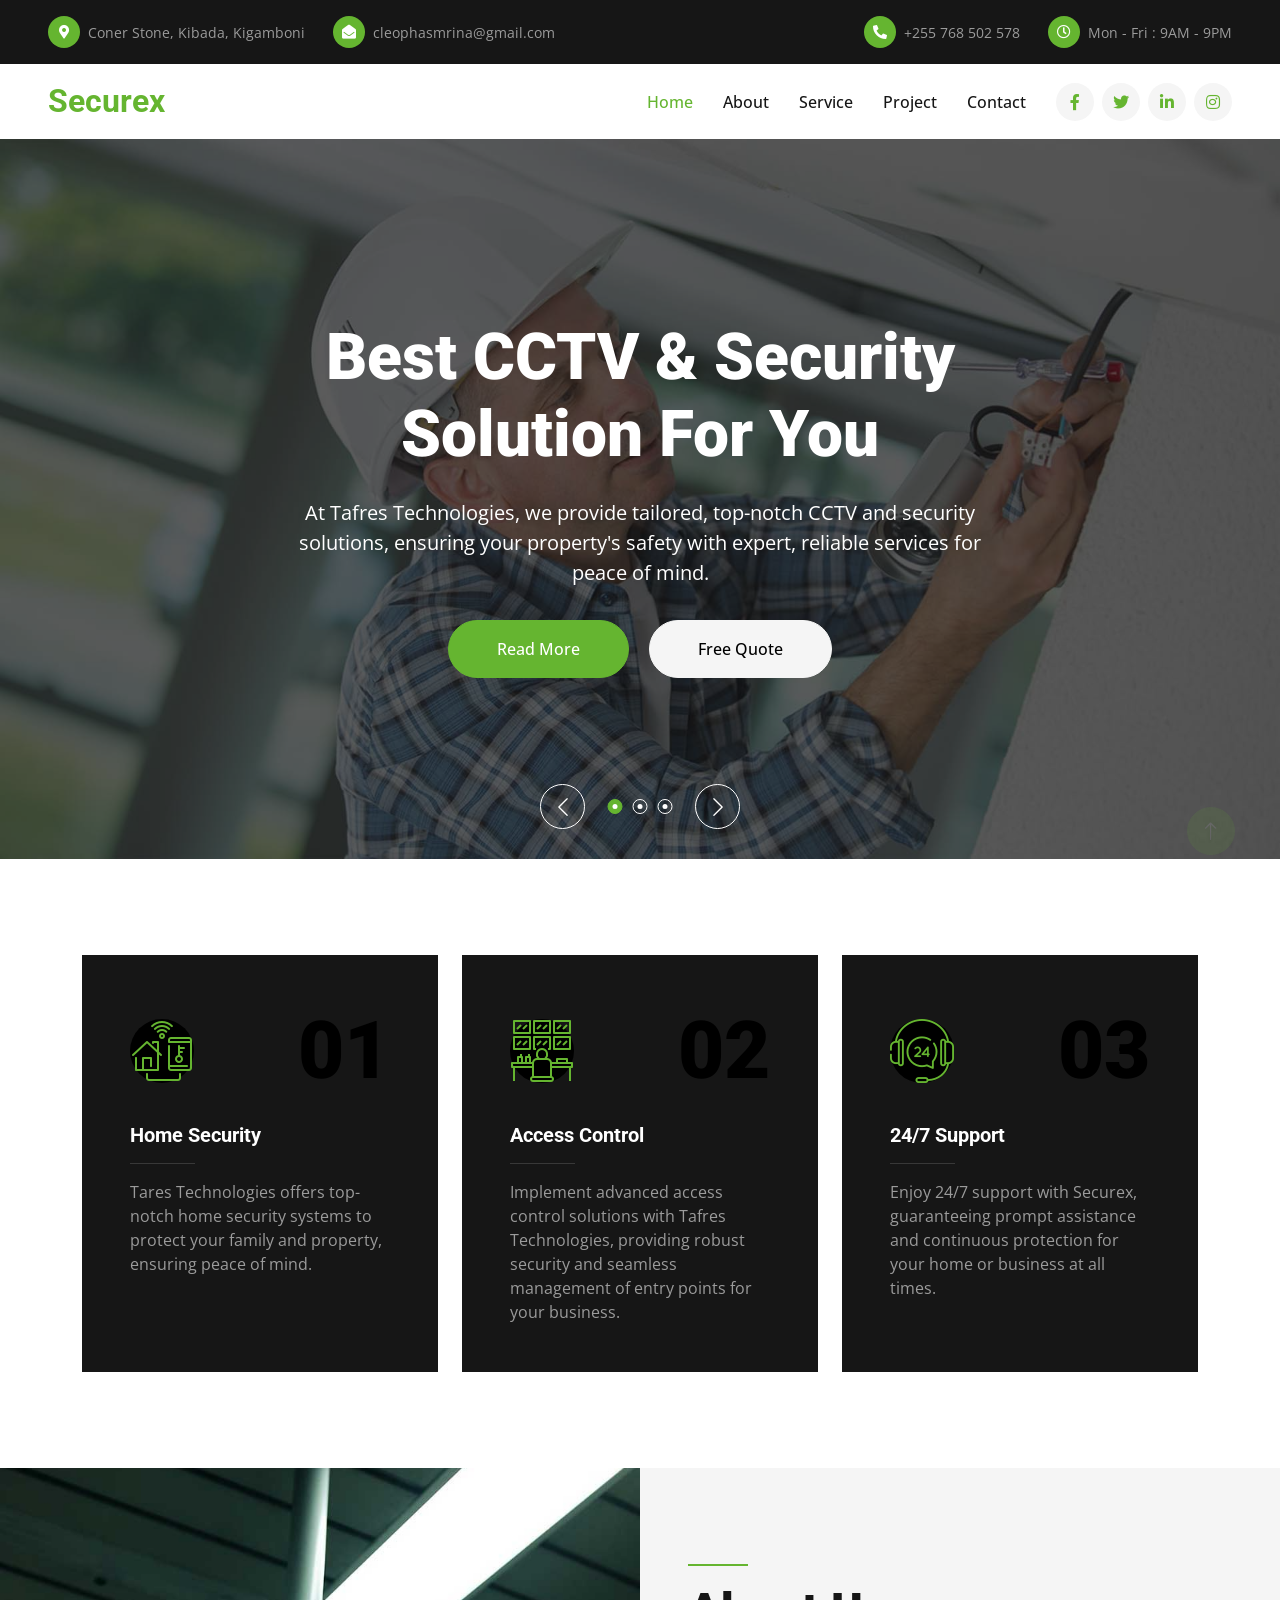
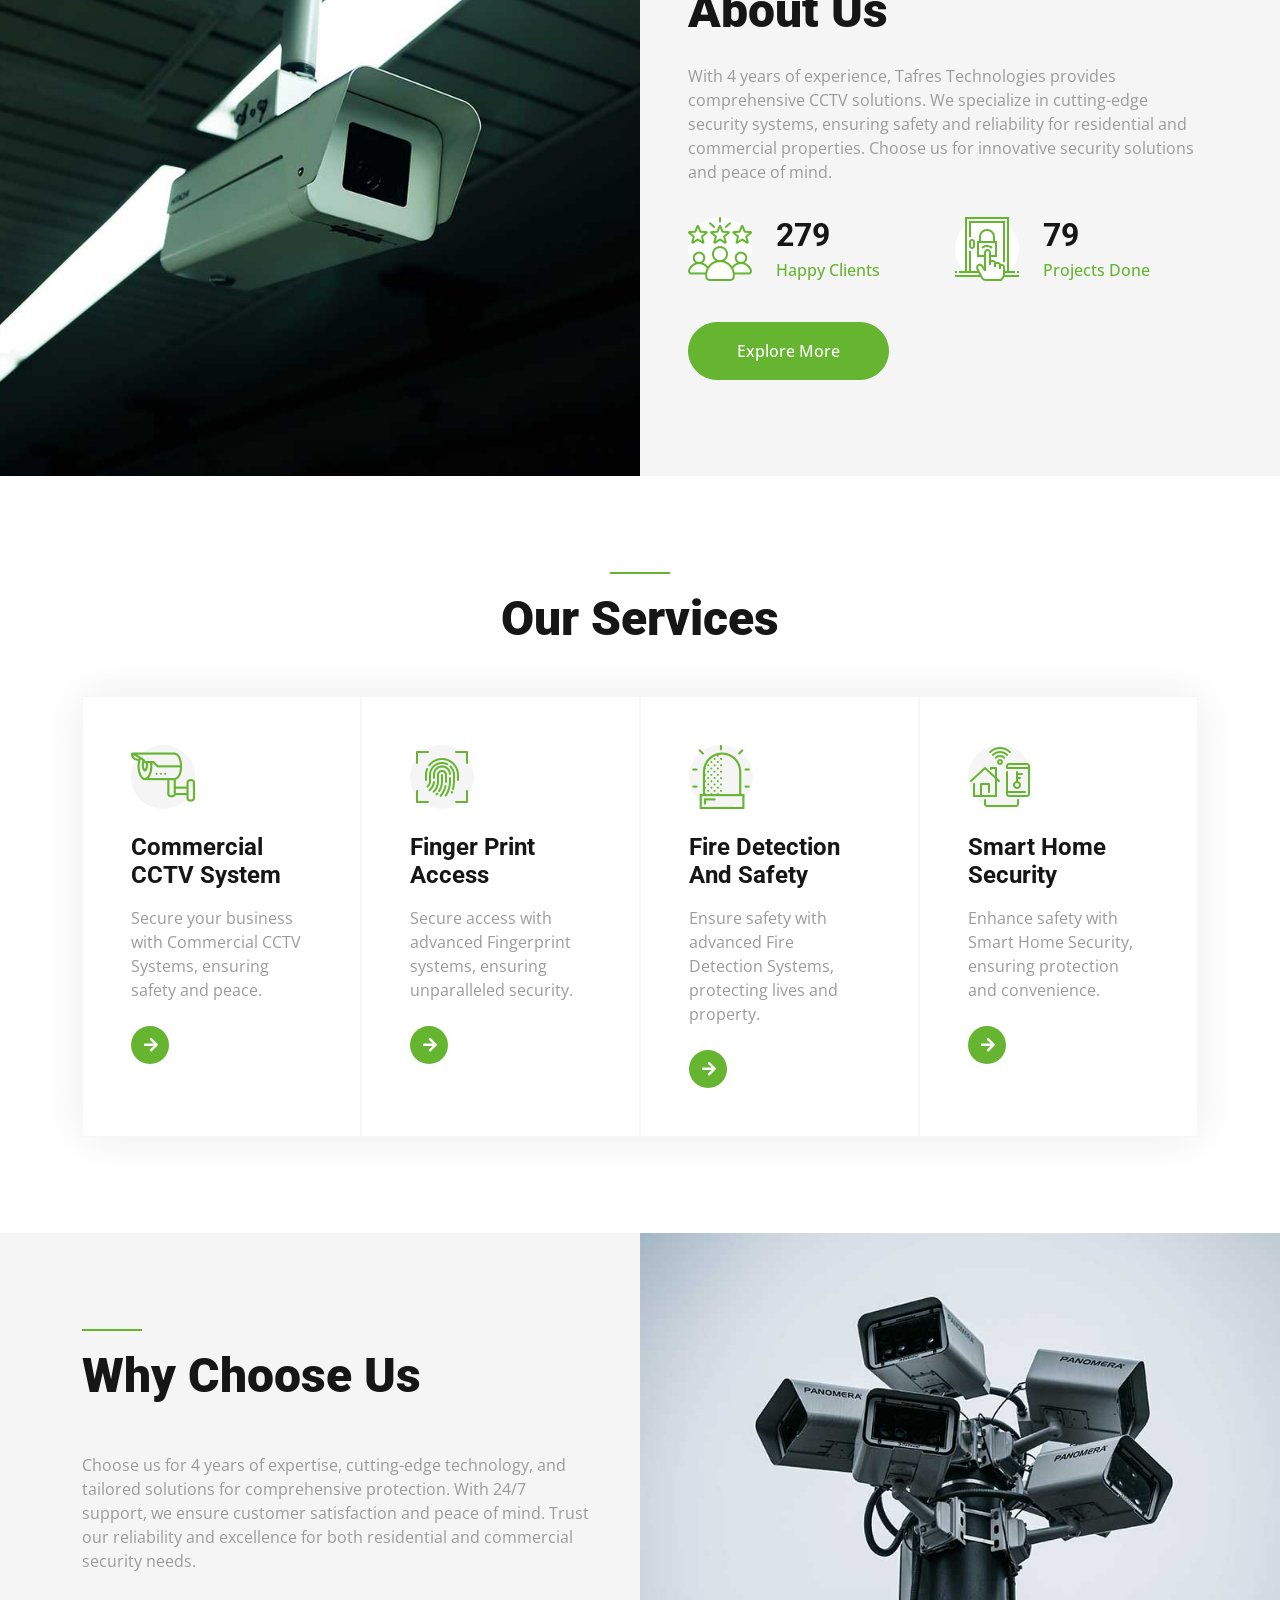
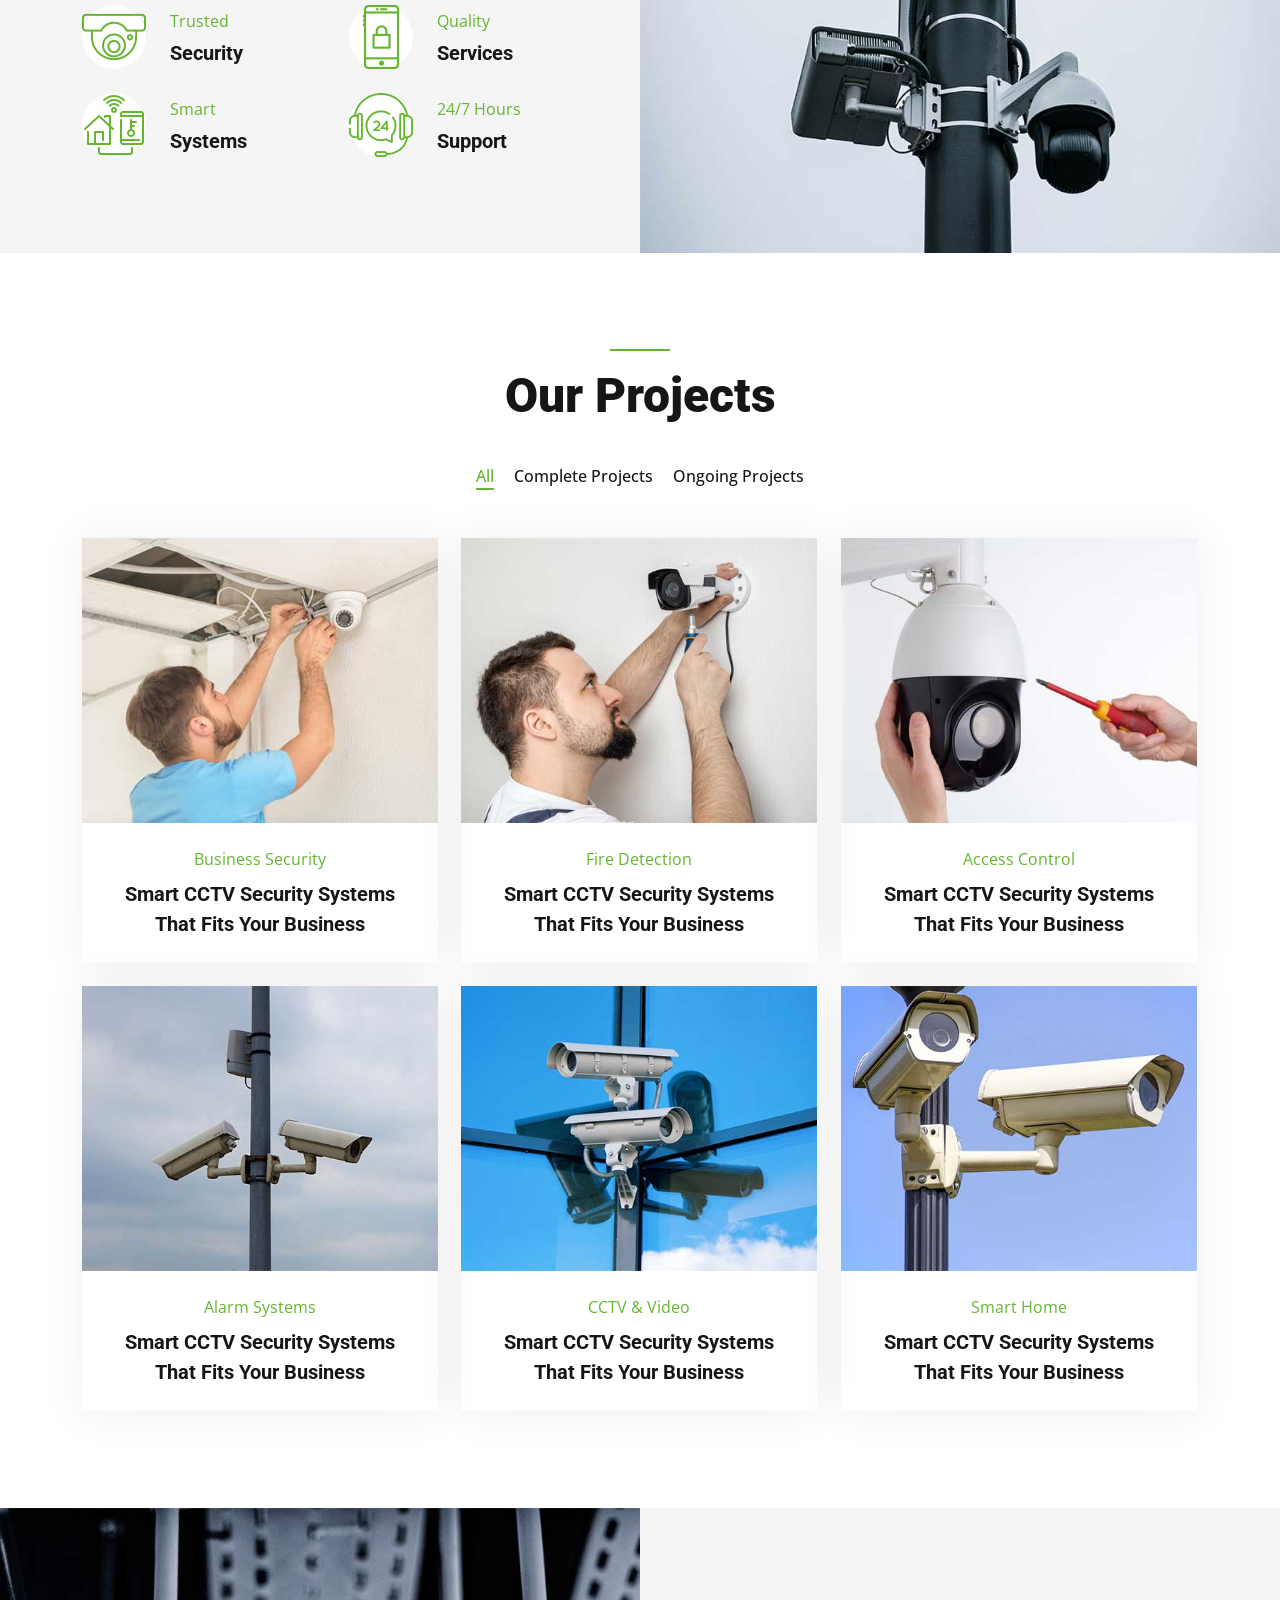
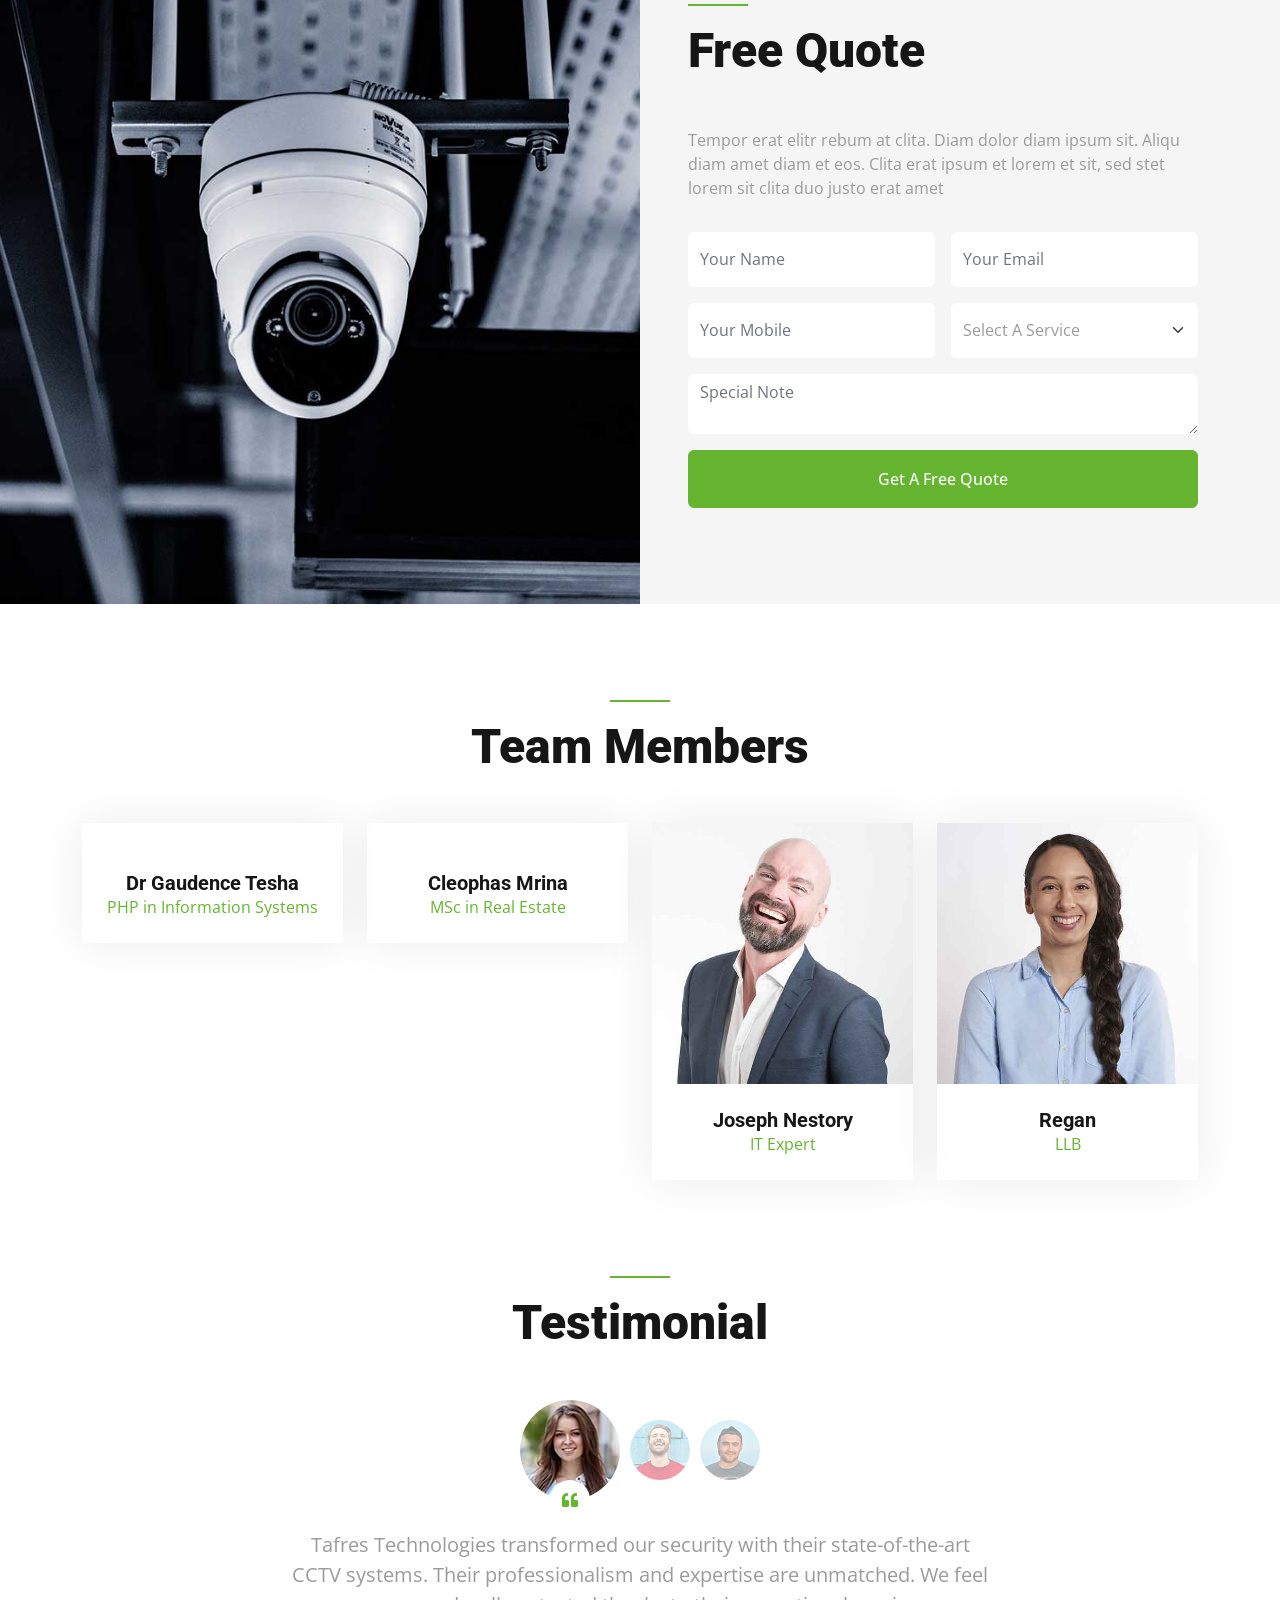
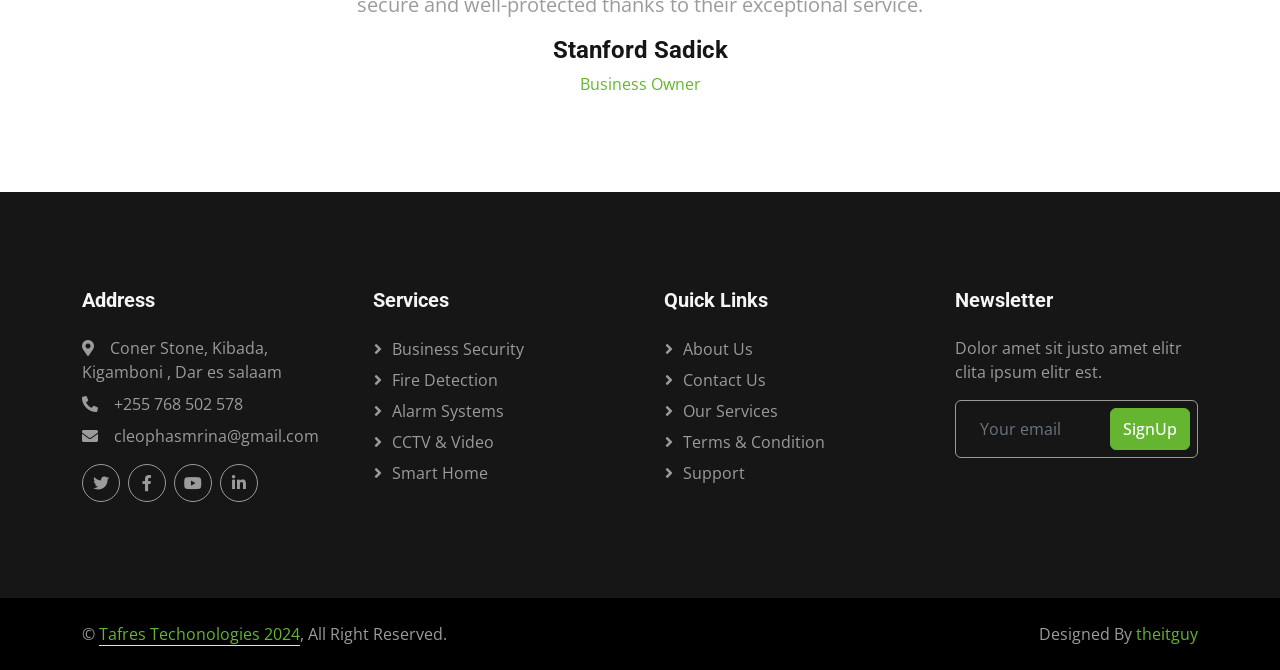
==== commit f71c0d3b: "Initial commit" ====
--- a/index.html
+++ b/index.html
@@ -2,506 +2,741 @@
 <html lang="en">
 
 <head>
-  <meta charset="utf-8">
-  <meta content="width=device-width, initial-scale=1.0" name="viewport">
-  <title>Real Estate Services in Tanzania | Tafres Real Estate</title>
-  
-  <!-- Meta Tags for SEO -->
-  <meta name="description" content="Tafres Real Estate offers trusted land and property services, including management, valuation, surveying, and consultancy in Tanzania. Explore our expertise today!">
-  <meta name="keywords" content="Real Estate Tanzania, Property Management, Land Valuation, Property for Sale, Real Estate Agency, Land Surveying, Real Estate Consultancy">
-  <meta name="author" content="Tafres Real Estate">
-  
-  <!-- Open Graph Meta Tags (for Social Media) -->
-  <meta property="og:title" content="Real Estate Services in Tanzania | Tafres Real Estate">
-  <meta property="og:description" content="Looking for reliable land and property services in Tanzania? Tafres Real Estate specializes in property management, valuation, and consultancy.">
-  <meta property="og:image" content="assets/img/Tafres-logo.png">
-  <meta property="og:url" content="https://tafresrealestate.com">
-  <meta property="og:type" content="website">
-
-  <!-- Twitter Meta Tags -->
-  <meta name="twitter:card" content="summary_large_image">
-  <meta name="twitter:title" content="Real Estate Services in Tanzania | Tafres Real Estate">
-  <meta name="twitter:description" content="Tafres Real Estate offers top-notch land and property services in Tanzania. Contact us today!">
-  <meta name="twitter:image" content="assets/img/Tafres-logo.png">
-
-  <!-- Favicons -->
-  <link href="assets/img/Tafres-logo.png" rel="icon">
-  <link href="assets/img/Tafres-logo.png" rel="apple-touch-icon">
-
-  <!-- Fonts -->
-  <link href="https://fonts.googleapis.com" rel="preconnect">
-  <link href="https://fonts.gstatic.com" rel="preconnect" crossorigin>
-  <link href="https://fonts.googleapis.com/css2?family=Roboto:ital,wght@0,100;0,300;0,400;0,500;0,700;0,900&family=Poppins:ital,wght@0,100;0,200;0,300;0,400;0,500;0,600;0,700;0,800;0,900&family=Raleway:ital,wght@0,100;0,200;0,300;0,400;0,500;0,600;0,700;0,800;0,900&display=swap" rel="stylesheet">
-
-  <!-- Vendor CSS Files -->
-  <link href="assets/vendor/bootstrap/css/bootstrap.min.css" rel="stylesheet">
-  <link href="assets/vendor/bootstrap-icons/bootstrap-icons.css" rel="stylesheet">
-  <link href="assets/vendor/aos/aos.css" rel="stylesheet">
-  <link href="assets/vendor/fontawesome-free/css/all.min.css" rel="stylesheet">
-  <link href="assets/vendor/swiper/swiper-bundle.min.css" rel="stylesheet">
-
-  <!-- Main CSS File -->
-  <link href="assets/css/main.css" rel="stylesheet">
-
-  <!-- Canonical URL -->
-  <link rel="canonical" href="https://tafresrealestate.com">
-
-  <!-- =======================================================
-  * Template Name: EstateAgency
-  * Template URL: https://bootstrapmade.com/real-estate-agency-bootstrap-template/
-  * Updated: Aug 09 2024 with Bootstrap v5.3.3
-  * Author: BootstrapMade.com
-  * License: https://bootstrapmade.com/license/
-  ======================================================== -->
+    <meta charset="utf-8">
+    <title>Tafres Technologies</title>
+    <meta content="width=device-width, initial-scale=1.0" name="viewport">
+    <meta content="" name="keywords">
+    <meta content="" name="description">
+
+    <!-- Favicon -->
+    <link href="img/favicon.ico" rel="icon">
+
+    <!-- Google Web Fonts -->
+    <link rel="preconnect" href="https://fonts.googleapis.com">
+    <link rel="preconnect" href="https://fonts.gstatic.com" crossorigin>
+    <link href="https://fonts.googleapis.com/css2?family=Open+Sans:wght@400;500&family=Roboto:wght@500;700;900&display=swap" rel="stylesheet"> 
+
+    <!-- Icon Font Stylesheet -->
+    <link href="https://cdnjs.cloudflare.com/ajax/libs/font-awesome/5.10.0/css/all.min.css" rel="stylesheet">
+    <link href="https://cdn.jsdelivr.net/npm/bootstrap-icons@1.4.1/font/bootstrap-icons.css" rel="stylesheet">
+
+    <!-- Libraries Stylesheet -->
+    <link href="lib/animate/animate.min.css" rel="stylesheet">
+    <link href="lib/owlcarousel/assets/owl.carousel.min.css" rel="stylesheet">
+    <link href="lib/lightbox/css/lightbox.min.css" rel="stylesheet">
+
+    <!-- Customized Bootstrap Stylesheet -->
+    <link href="css/bootstrap.min.css" rel="stylesheet">
+
+    <!-- Template Stylesheet -->
+    <link href="css/style.css" rel="stylesheet">
 </head>
 
-
-<body class="index-page">
-
-  <header id="header" class="header d-flex align-items-center fixed-top">
-    <div class="container-fluid container-xl position-relative d-flex align-items-center justify-content-between">
-
-      <a href="index.html" class="logo d-flex align-items-center">
-        <!-- Uncomment the line below if you also wish to use an image logo -->
-        <!-- <img src="assets/img/logo.png" alt=""> -->
-        <h1 class="sitename">TAFRES<span>Real Estate</span></h1>
-      </a>
-
-      <nav id="navmenu" class="navmenu">
-        <ul>
-          <li><a href="index.html" class="active">Home</a></li>
-          <li><a href="about.html">About</a></li>
-          <li><a href="services.html">Services</a></li>
-          <li><a href="properties.html">Properties</a></li>
-          <li><a href="agents.html">Agents</a></li>
-          <li><a href="contact.html">Contact</a></li>
-        </ul>
-        <i class="mobile-nav-toggle d-xl-none bi bi-list"></i>
-      </nav>
-
-    </div>
-  </header>
-
-  <main class="main">
-
-    <!-- Hero Section -->
-    <section id="hero" class="hero section dark-background">
-
-      <div id="hero-carousel" class="carousel slide" data-bs-ride="carousel" data-bs-interval="5000">
-
-        <div class="carousel-item active">
-          <img src="assets/img/hero-carousel/hero-carousel-1.jpg" alt="">
-          <div class="carousel-container">
-            <div>
-              <p></p>
-              <h3>Get Your Land Managed</h3>
-            </div>
-          </div>
-        </div><!-- End Carousel Item -->
-
-        <div class="carousel-item">
-          <img src="assets/img/hero-carousel/hero-carousel-2.jpg" alt="">
-          <div class="carousel-container">
-            <div>
-              <p></p>
-              <h3>Get your Land Valuated</h3>
-            </div>
-          </div>
-        </div><!-- End Carousel Item -->
-
-        <div class="carousel-item">
-          <img src="assets/img/hero-carousel/hero-carousel-3.jpg" alt="">
-          <div class="carousel-container">
-            <div>
-              <p></p>
-              <h3>Get the Value of your Property</h3>
-            </div>
-          </div>
-        </div><!-- End Carousel Item -->
-
-        <a class="carousel-control-prev" href="#hero-carousel" role="button" data-bs-slide="prev">
-          <span class="carousel-control-prev-icon bi bi-chevron-left" aria-hidden="true"></span>
+<body>
+    <!-- Spinner Start -->
+    <div id="spinner" class="show bg-white position-fixed translate-middle w-100 vh-100 top-50 start-50 d-flex align-items-center justify-content-center">
+        <div class="spinner-border text-primary" style="width: 3rem; height: 3rem;" role="status">
+            <span class="sr-only">Loading...</span>
+        </div>
+    </div>
+    <!-- Spinner End -->
+
+
+    <!-- Topbar Start -->
+    <div class="container-fluid bg-dark px-5">
+        <div class="row gx-4 d-none d-lg-flex">
+            <div class="col-lg-6 text-start">
+                <div class="h-100 d-inline-flex align-items-center py-3 me-4">
+                    <div class="btn-sm-square rounded-circle bg-primary me-2">
+                        <small class="fa fa-map-marker-alt text-white"></small>
+                    </div>
+                    <small>Coner Stone, Kibada, Kigamboni</small>
+                </div>
+                <div class="h-100 d-inline-flex align-items-center py-3">
+                    <div class="btn-sm-square rounded-circle bg-primary me-2">
+                        <small class="fa fa-envelope-open text-white"></small>
+                    </div>
+                    <small>cleophasmrina@gmail.com</small>
+                </div>
+            </div>
+            <div class="col-lg-6 text-end">
+                <div class="h-100 d-inline-flex align-items-center py-3 me-4">
+                    <div class="btn-sm-square rounded-circle bg-primary me-2">
+                        <small class="fa fa-phone-alt text-white"></small>
+                    </div>
+                    <small>+255 768 502 578</small>
+                </div>
+                <div class="h-100 d-inline-flex align-items-center py-3">
+                    <div class="btn-sm-square rounded-circle bg-primary me-2">
+                        <small class="far fa-clock text-white"></small>
+                    </div>
+                    <small>Mon - Fri : 9AM - 9PM</small>
+                </div>
+            </div>
+        </div>
+    </div>
+    <!-- Topbar End -->
+
+
+    <!-- Navbar Start -->
+    <nav class="navbar navbar-expand-lg bg-white navbar-light sticky-top p-0 px-4 px-lg-5">
+        <a href="index.html" class="navbar-brand d-flex align-items-center">
+            <h2 class="m-0 text-primary">Securex</h2>
         </a>
-
-        <a class="carousel-control-next" href="#hero-carousel" role="button" data-bs-slide="next">
-          <span class="carousel-control-next-icon bi bi-chevron-right" aria-hidden="true"></span>
-        </a>
-
-        <ol class="carousel-indicators"></ol>
-
-      </div>
-
-    </section><!-- /Hero Section -->
-
-    <!-- Services Section -->
-    <section id="services" class="services section">
-
-      <!-- Section Title -->
-      <div class="container section-title" data-aos="fade-up">
-        <h2>Our Services</h2>
-        <p>Building Dreams , One Property at a Time - Explore Our Exceptional Services</p>
-      </div><!-- End Section Title -->
-
-      <div class="container">
-
-        <div class="row gy-4">
-
-          <div class="col-lg-4 col-md-6" data-aos="fade-up" data-aos-delay="100">
-            <div class="service-item  position-relative">
-              <div class="icon">
-                <i class="bi bi-card-list"></i>
-              </div>
-              <a href="service-details.html" class="stretched-link">
-                <h3>Land Management</h3>
-              </a>
-              <p>Efficient land management services ensuring optimal utilization, development, and maintenance of properties for sustainable growth and value.</p>
-            </div>
-          </div><!-- End Service Item -->
-
-          <div class="col-lg-4 col-md-6" data-aos="fade-up" data-aos-delay="200">
-            <div class="service-item position-relative">
-              <div class="icon">
-                <i class="bi bi-currency-dollar"></i>
-              </div>
-              <a href="service-details.html" class="stretched-link">
-                <h3>Property Valuation</h3>
-              </a>
-              <p>Accurate property valuation services, providing reliable market insights to determine fair property worth for buyers and sellers.</p>
-            </div>
-          </div><!-- End Service Item -->
-
-          <div class="col-lg-4 col-md-6" data-aos="fade-up" data-aos-delay="300">
-            <div class="service-item position-relative">
-              <div class="icon">
-                <i class="bi bi-calendar4-week"></i>
-              </div>
-              <a href="service-details.html" class="stretched-link">
-                <h3>Land Valuation</h3>
-              </a>
-              <p>Professional land valuation services, delivering precise assessments to determine market value and support informed decision-making processes.</p>
-            </div>
-          </div><!-- End Service Item -->
-
-          <div class="col-lg-4 col-md-6" data-aos="fade-up" data-aos-delay="400">
-            <div class="service-item position-relative">
-              <div class="icon">
-                <i class="bi bi-person-workspace"></i>
-              </div>
-              <a href="service-details.html" class="stretched-link">
-                <h3>Real Estate Agent</h3>
-              </a>
-              <p>Expert real estate agents offering personalized guidance, market insights, and seamless transactions for buying, selling, or renting properties</p>
-              <a href="service-details.html" class="stretched-link"></a>
-            </div>
-          </div><!-- End Service Item -->
-
-          <div class="col-lg-4 col-md-6" data-aos="fade-up" data-aos-delay="500">
-            <div class="service-item position-relative">
-              <div class="icon">
-                <i class="bi bi-search"></i>
-              </div>
-              <a href="service-details.html" class="stretched-link">
-                <h3>Land Survey</h3>
-              </a>
-              <p>Professional land survey services, providing accurate measurements, boundaries, and detailed reports for informed property planning and development.</p>
-              <a href="service-details.html" class="stretched-link"></a>
-            </div>
-          </div><!-- End Service Item -->
-
-          <div class="col-lg-4 col-md-6" data-aos="fade-up" data-aos-delay="600">
-            <div class="service-item position-relative">
-              <div class="icon">
-                <i class="bi bi-book"></i>
-              </div>
-              <a href="service-details.html" class="stretched-link">
-                <h3>Transfer Land Ownership</h3>
-              </a>
-              <p>Seamless transfer of land ownership services, ensuring legal compliance, accurate documentation, and smooth property transactions.</p>
-              <a href="service-details.html" class="stretched-link"></a>
-            </div>
-          </div><!-- End Service Item -->
-
-        </div>
-
-      </div>
-
-    </section><!-- /Services Section -->
-
-    <!-- Agents Section -->
-    <section id="agents" class="agents section">
-
-      <!-- Section Title -->
-      <div class="container section-title" data-aos="fade-up">
-        Meet our expert team, delivering exceptional real estate solutions with passion.   <h2>Our Agents</h2>
-        <p>Meet our expert team, delivering exceptional real estate solutions with passion.</p>
-      </div><!-- End Section Title -->
-
-      <div class="container">
-
-        <div class="row gy-5">
-
-          <div class="col-lg-4 col-md-6" data-aos="fade-up" data-aos-delay="100">
-            <div class="member">
-              <div class="pic"><img src="assets/img/team/32.png" class="img-fluid" alt=""></div>
-              <div class="member-info">
-                <h4>Walter White</h4>
-                <span>Chief Executive Officer</span>
-                <div class="social">
-                  <a href=""><i class="bi bi-twitter-x"></i></a>
-                  <a href=""><i class="bi bi-facebook"></i></a>
-                  <a href=""><i class="bi bi-instagram"></i></a>
-                  <a href=""><i class="bi bi-linkedin"></i></a>
-                </div>
-              </div>
-            </div>
-          </div><!-- End Team Member -->
-
-          <div class="col-lg-4 col-md-6" data-aos="fade-up" data-aos-delay="200">
-            <div class="member">
-              <div class="pic"><img src="assets/img/team/man-city.png" class="img-fluid" alt=""></div>
-              <div class="member-info">
-                <h4>Sarah Jhonson</h4>
-                <span>Rent Manager</span>
-                <div class="social">
-                  <a href=""><i class="bi bi-twitter-x"></i></a>
-                  <a href=""><i class="bi bi-facebook"></i></a>
-                  <a href=""><i class="bi bi-instagram"></i></a>
-                  <a href=""><i class="bi bi-linkedin"></i></a>
-                </div>
-              </div>
-            </div>
-          </div><!-- End Team Member -->
-
-          <div class="col-lg-4 col-md-6" data-aos="fade-up" data-aos-delay="300">
-            <div class="member">
-              <div class="pic"><img src="assets/img/team/31.png" class="img-fluid" alt=""></div>
-              <div class="member-info">
-                <h4>William Anderson</h4>
-                <span>Sale manager<br></span>
-                <div class="social">
-                  <a href=""><i class="bi bi-twitter-x"></i></a>
-                  <a href=""><i class="bi bi-facebook"></i></a>
-                  <a href=""><i class="bi bi-instagram"></i></a>
-                  <a href=""><i class="bi bi-linkedin"></i></a>
-                </div>
-              </div>
-            </div>
-          </div><!-- End Team Member -->
-
-        </div>
-
-      </div>
-
-    </section><!-- /Agents Section -->
-
-    <!-- Testimonials Section -->
-    <section id="testimonials" class="testimonials section">
-
-      <!-- Section Title -->
-      <div class="container section-title" data-aos="fade-up">
-        <h2>Testimonials</h2>
-        <p>See what our satisfied clients have to say about their experience with us.</p>
-      </div><!-- End Section Title -->
-
-      <div class="container" data-aos="fade-up" data-aos-delay="100">
-
-        <div class="swiper init-swiper">
-          <script type="application/json" class="swiper-config">
-            {
-              "loop": true,
-              "speed": 600,
-              "autoplay": {
-                "delay": 5000
-              },
-              "slidesPerView": "auto",
-              "pagination": {
-                "el": ".swiper-pagination",
-                "type": "bullets",
-                "clickable": true
-              },
-              "breakpoints": {
-                "320": {
-                  "slidesPerView": 1,
-                  "spaceBetween": 40
-                },
-                "1200": {
-                  "slidesPerView": 3,
-                  "spaceBetween": 1
-                }
-              }
-            }
-          </script>
-          <div class="swiper-wrapper">
-
-            <div class="swiper-slide">
-              <div class="testimonial-item">
-                <div class="stars">
-                  <i class="bi bi-star-fill"></i><i class="bi bi-star-fill"></i><i class="bi bi-star-fill"></i><i class="bi bi-star-fill"></i><i class="bi bi-star-fill"></i>
-                </div>
-                <p>
-                  Proin iaculis purus consequat sem cure digni ssim donec porttitora entum suscipit rhoncus. Accusantium quam, ultricies eget id, aliquam eget nibh et. Maecen aliquam, risus at semper.
-                </p>
-                <div class="profile mt-auto">
-                  <img src="assets/img/testimonials/31.png" class="testimonial-img" alt="">
-                  <h3>Saul Goodman</h3>
-                  <h4>Ceo &amp; Founder</h4>
-                </div>
-              </div>
-            </div><!-- End testimonial item -->
-
-            <div class="swiper-slide">
-              <div class="testimonial-item">
-                <div class="stars">
-                  <i class="bi bi-star-fill"></i><i class="bi bi-star-fill"></i><i class="bi bi-star-fill"></i><i class="bi bi-star-fill"></i><i class="bi bi-star-fill"></i>
-                </div>
-                <p>
-                  Export tempor illum tamen malis malis eram quae irure esse labore quem cillum quid cillum eram malis quorum velit fore eram velit sunt aliqua noster fugiat irure amet legam anim culpa.
-                </p>
-                <div class="profile mt-auto">
-                  <img src="assets/img/testimonials/grand.png" class="testimonial-img" alt="">
-                  <h3>Sara Wilsson</h3>
-                  <h4>Designer</h4>
-                </div>
-              </div>
-            </div><!-- End testimonial item -->
-
-            <div class="swiper-slide">
-              <div class="testimonial-item">
-                <div class="stars">
-                  <i class="bi bi-star-fill"></i><i class="bi bi-star-fill"></i><i class="bi bi-star-fill"></i><i class="bi bi-star-fill"></i><i class="bi bi-star-fill"></i>
-                </div>
-                <p>
-                  Enim nisi quem export duis labore cillum quae magna enim sint quorum nulla quem veniam duis minim tempor labore quem eram duis noster aute amet eram fore quis sint minim.
-                </p>
-                <div class="profile mt-auto">
-                  <img src="assets/img/testimonials/33.png" class="testimonial-img" alt="">
-                  <h3>Jena Karlis</h3>
-                  <h4>Store Owner</h4>
-                </div>
-              </div>
-            </div><!-- End testimonial item -->
-
-            <div class="swiper-slide">
-              <div class="testimonial-item">
-                <div class="stars">
-                  <i class="bi bi-star-fill"></i><i class="bi bi-star-fill"></i><i class="bi bi-star-fill"></i><i class="bi bi-star-fill"></i><i class="bi bi-star-fill"></i>
-                </div>
-                <p>
-                  Fugiat enim eram quae cillum dolore dolor amet nulla culpa multos export minim fugiat minim velit minim dolor enim duis veniam ipsum anim magna sunt elit fore quem dolore labore illum veniam.
-                </p>
-                <div class="profile mt-auto">
-                  <img src="assets/img/testimonials/31.png" class="testimonial-img" alt="">
-                  <h3>Matt Brandon</h3>
-                  <h4>Freelancer</h4>
-                </div>
-              </div>
-            </div><!-- End testimonial item -->
-
-            <div class="swiper-slide">
-              <div class="testimonial-item">
-                <div class="stars">
-                  <i class="bi bi-star-fill"></i><i class="bi bi-star-fill"></i><i class="bi bi-star-fill"></i><i class="bi bi-star-fill"></i><i class="bi bi-star-fill"></i>
-                </div>
-                <p>
-                  Quis quorum aliqua sint quem legam fore sunt eram irure aliqua veniam tempor noster veniam enim culpa labore duis sunt culpa nulla illum cillum fugiat legam esse veniam culpa fore nisi cillum quid.
-                </p>
-                <div class="profile mt-auto">
-                  <img src="assets/img/testimonials/african-girl.png" class="testimonial-img" alt="">
-                  <h3>John Larson</h3>
-                  <h4>Entrepreneur</h4>
-                </div>
-              </div>
-            </div><!-- End testimonial item -->
-
-          </div>
-          <div class="swiper-pagination"></div>
-        </div>
-
-      </div>
-
-    </section><!-- /Testimonials Section -->
-
-  </main>
-
-  <footer id="footer" class="footer light-background">
-
-    <div class="container">
-      <div class="row gy-3">
-        <div class="col-lg-3 col-md-6 d-flex">
-          <i class="bi bi-geo-alt icon"></i>
-          <div class="address">
-            <h4>Address</h4>
-            <p>Coner Stone Kibada </p>
-            <p>Dar es salaam, P.O.Box 32470</p>
-            <p></p>
-          </div>
-
-        </div>
-
-        <div class="col-lg-3 col-md-6 d-flex">
-          <i class="bi bi-telephone icon"></i>
-          <div>
-            <h4>Contact</h4>
-            <p>
-              <strong>Phone:</strong> <span>+255 768  502 578</span><br>
-              <strong>Email:</strong> <span>mrinacleophas@gmail.com</span><br>
-            </p>
-          </div>
-        </div>
-
-        <div class="col-lg-3 col-md-6 d-flex">
-          <i class="bi bi-clock icon"></i>
-          <div>
-            <h4>Opening Hours</h4>
-            <p>
-              <strong>Mon-Sat:</strong> <span>9AM - 3PM</span><br>
-              <strong>Sunday</strong>: <span>Closed</span>
-            </p>
-          </div>
-        </div>
-
-        <div class="col-lg-3 col-md-6">
-          <h4>Follow Us</h4>
-          <div class="social-links d-flex">
-            <a href="#" class="twitter"><i class="bi bi-twitter-x"></i></a>
-            <a href="#" class="facebook"><i class="bi bi-facebook"></i></a>
-            <a href="#" class="instagram"><i class="bi bi-instagram"></i></a>
-            <a href="#" class="linkedin"><i class="bi bi-linkedin"></i></a>
-          </div>
-        </div>
-
-      </div>
-    </div>
-
-    <div class="container copyright text-center mt-4">
-      <p>© <span>Copyright</span> <strong class="px-1 sitename">TAFRES Real Estate</strong> <span>All Rights Reserved</span></p>
-      <div class="credits">
-        <!-- All the links in the footer should remain intact. -->
-        <!-- You can delete the links only if you've purchased the pro version. -->
-        <!-- Licensing information: https://bootstrapmade.com/license/ -->
-        <!-- Purchase the pro version with working PHP/AJAX contact form: [buy-url] -->
-        Designed by <a href="https://wa.me/255758507862" target="_blank">theitguy</a>
-      </div>
-    </div>
-
-  </footer>
-
-  <!-- Scroll Top -->
-  <a href="#" id="scroll-top" class="scroll-top d-flex align-items-center justify-content-center"><i class="bi bi-arrow-up-short"></i></a>
-
-  <!-- Preloader -->
-  <div id="preloader"></div>
-
-  <!-- Vendor JS Files -->
-  <script src="assets/vendor/bootstrap/js/bootstrap.bundle.min.js"></script>
-  <script src="assets/vendor/php-email-form/validate.js"></script>
-  <script src="assets/vendor/aos/aos.js"></script>
-  <script src="assets/vendor/swiper/swiper-bundle.min.js"></script>
-  <script src="assets/vendor/purecounter/purecounter_vanilla.js"></script>
-
-  <!-- Main JS File -->
-  <script src="assets/js/main.js"></script>
-
+        <button type="button" class="navbar-toggler" data-bs-toggle="collapse" data-bs-target="#navbarCollapse">
+            <span class="navbar-toggler-icon"></span>
+        </button>
+        <div class="collapse navbar-collapse" id="navbarCollapse">
+            <div class="navbar-nav ms-auto py-4 py-lg-0">
+                <a href="index.html" class="nav-item nav-link active">Home</a>
+                <a href="about.html" class="nav-item nav-link">About</a>
+                <a href="service.html" class="nav-item nav-link">Service</a>
+                <a href="project.html" class="nav-item nav-link">Project</a>
+                <a href="contact.html" class="nav-item nav-link">Contact</a>
+            </div>
+            <div class="h-100 d-lg-inline-flex align-items-center d-none">
+                <a class="btn btn-square rounded-circle bg-light text-primary me-2" href=""><i class="fab fa-facebook-f"></i></a>
+                <a class="btn btn-square rounded-circle bg-light text-primary me-2" href=""><i class="fab fa-twitter"></i></a>
+                <a class="btn btn-square rounded-circle bg-light text-primary me-2" href=""><i class="fab fa-linkedin-in"></i></a>
+                <a class="btn btn-square rounded-circle bg-light text-primary me-0" href=""><i class="fab fa-instagram"></i></a>
+            </div>
+        </div>
+    </nav>
+    <!-- Navbar End -->
+
+
+    <!-- Carousel Start -->
+    <div class="container-fluid p-0 pb-5">
+        <div class="owl-carousel header-carousel position-relative">
+            <div class="owl-carousel-item position-relative">
+                <img class="img-fluid" src="img/carousel-1.jpg" alt="">
+                <div class="carousel-inner">
+                    <div class="container">
+                        <div class="row justify-content-center">
+                            <div class="col-12 col-lg-8 text-center">
+                                <h1 class="display-3 text-white animated slideInDown mb-4">Best CCTV & Security Solution For You</h1>
+                                <p class="fs-5 text-white mb-4 pb-2">At Tafres Technologies, we provide tailored, top-notch CCTV and security solutions, ensuring your property's safety with expert, reliable services for peace of mind.</p>
+                                <a href="" class="btn btn-primary rounded-pill py-md-3 px-md-5 me-3 animated slideInLeft">Read More</a>
+                                <a href="" class="btn btn-light rounded-pill py-md-3 px-md-5 animated slideInRight">Free Quote</a>
+                            </div>
+                        </div>
+                    </div>
+                </div>
+            </div>
+            <div class="owl-carousel-item position-relative">
+                <img class="img-fluid" src="img/carousel-2.jpg" alt="">
+                <div class="carousel-inner">
+                    <div class="container">
+                        <div class="row justify-content-center">
+                            <div class="col-12 col-lg-8 text-center">
+                                <h1 class="display-3 text-white animated slideInDown mb-4">Smart Security Solution For All Business</h1>
+                                <p class="fs-5 text-white mb-4 pb-2">Tafres Technologies offers smart security solutions for businesses with advanced CCTV systems and services, ensuring robust protection and peace of mind.</p>
+                                <a href="" class="btn btn-primary rounded-pill py-md-3 px-md-5 me-3 animated slideInLeft">Read More</a>
+                                <a href="" class="btn btn-light rounded-pill py-md-3 px-md-5 animated slideInRight">Free Quote</a>
+                            </div>
+                        </div>
+                    </div>
+                </div>
+            </div>
+            <div class="owl-carousel-item position-relative">
+                <img class="img-fluid" src="img/carousel-3.jpg" alt="">
+                <div class="carousel-inner">
+                    <div class="container">
+                        <div class="row justify-content-center">
+                            <div class="col-12 col-lg-8 text-center">
+                                <h1 class="display-3 text-white animated slideInDown mb-4">Innovative Solution For Security System</h1>
+                                <p class="fs-5 fw-medium text-white mb-4 pb-2">Tafres Technologies offers innovative security system solutions with advanced technology, ensuring comprehensive protection and peace of mind for your business.</p>
+                                <a href="" class="btn btn-primary rounded-pill py-md-3 px-md-5 me-3 animated slideInLeft">Read More</a>
+                                <a href="" class="btn btn-light rounded-pill py-md-3 px-md-5 animated slideInRight">Free Quote</a>
+                            </div>
+                        </div>
+                    </div>
+                </div>
+            </div>
+        </div>
+    </div>
+    <!-- Carousel End -->
+
+
+    <!-- Facts Start -->
+    <div class="container-xxl py-5">
+        <div class="container">
+            <div class="row g-4">
+                <div class="col-md-6 col-lg-4 wow fadeIn" data-wow-delay="0.1s">
+                    <div class="h-100 bg-dark p-4 p-xl-5">
+                        <div class="d-flex align-items-center justify-content-between mb-4">
+                            <div class="btn-square rounded-circle" style="width: 64px; height: 64px; background: #000000;">
+                                <img class="img-fluid" src="img/icon/icon-3.png" alt="Icon">
+                            </div>
+                            <h1 class="display-1 mb-0" style="color: #000000;">01</h1>
+                        </div>
+                        <h5 class="text-white">Home Security</h5>
+                        <hr class="w-25">
+                        <span>Tares Technologies offers top-notch home security systems to protect your family and property, ensuring peace of mind.</span>
+                    </div>
+                </div>
+                <div class="col-md-6 col-lg-4 wow fadeIn" data-wow-delay="0.3s">
+                    <div class="h-100 bg-dark p-4 p-xl-5">
+                        <div class="d-flex align-items-center justify-content-between mb-4">
+                            <div class="btn-square rounded-circle" style="width: 64px; height: 64px; background: #000000;">
+                                <img class="img-fluid" src="img/icon/icon-4.png" alt="Icon">
+                            </div>
+                            <h1 class="display-1 mb-0" style="color: #000000;">02</h1>
+                        </div>
+                        <h5 class="text-white">Access Control</h5>
+                        <hr class="w-25">
+                        <span>Implement advanced access control solutions with Tafres Technologies, providing robust security and seamless management of entry points for your business.</span>
+                    </div>
+                </div>
+                <div class="col-md-6 col-lg-4 wow fadeIn" data-wow-delay="0.5s">
+                    <div class="h-100 bg-dark p-4 p-xl-5">
+                        <div class="d-flex align-items-center justify-content-between mb-4">
+                            <div class="btn-square rounded-circle" style="width: 64px; height: 64px; background: #000000;">
+                                <img class="img-fluid" src="img/icon/icon-2.png" alt="Icon">
+                            </div>
+                            <h1 class="display-1 mb-0" style="color: #000000;">03</h1>
+                        </div>
+                        <h5 class="text-white">24/7 Support</h5>
+                        <hr class="w-25">
+                        <span>Enjoy 24/7 support with Securex, guaranteeing prompt assistance and continuous protection for your home or business at all times.</span>
+                    </div>
+                </div>
+            </div>
+        </div>
+    </div>
+    <!-- Facts Start -->
+
+
+    <!-- About Start -->
+    <div class="container-fluid bg-light overflow-hidden my-5 px-lg-0">
+        <div class="container about px-lg-0">
+            <div class="row g-0 mx-lg-0">
+                <div class="col-lg-6 ps-lg-0" style="min-height: 400px;">
+                    <div class="position-relative h-100">
+                        <img class="position-absolute img-fluid w-100 h-100" src="img/about.jpg" style="object-fit: cover;" alt="">
+                    </div>
+                </div>
+                <div class="col-lg-6 about-text py-5 wow fadeIn" data-wow-delay="0.5s">
+                    <div class="p-lg-5 pe-lg-0">
+                        <div class="bg-primary mb-3" style="width: 60px; height: 2px;"></div>
+                        <h1 class="display-5 mb-4">About Us</h1>
+                        <p class="mb-4 pb-2">With 4 years of experience, Tafres Technologies provides comprehensive CCTV solutions. We specialize in cutting-edge security systems, ensuring safety and reliability for residential and commercial properties. Choose us for innovative security solutions and peace of mind.</p>
+                        <div class="row g-4 mb-4 pb-3">
+                            <div class="col-sm-6 wow fadeIn" data-wow-delay="0.1s">
+                                <div class="d-flex align-items-center">
+                                    <div class="btn-square bg-white rounded-circle" style="width: 64px; height: 64px;">
+                                        <img class="img-fluid" src="img/icon/icon-1.png" alt="Icon">
+                                    </div>
+                                    <div class="ms-4">
+                                        <h2 class="mb-1" data-toggle="counter-up">558</h2>
+                                        <p class="fw-medium text-primary mb-0">Happy Clients</p>
+                                    </div>
+                                </div>
+                            </div>
+                            <div class="col-sm-6 wow fadeIn" data-wow-delay="0.3s">
+                                <div class="d-flex align-items-center">
+                                    <div class="btn-square bg-white rounded-circle" style="width: 64px; height: 64px;">
+                                        <img class="img-fluid" src="img/icon/icon-5.png" alt="Icon">
+                                    </div>
+                                    <div class="ms-4">
+                                        <h2 class="mb-1" data-toggle="counter-up">158</h2>
+                                        <p class="fw-medium text-primary mb-0">Projects Done</p>
+                                    </div>
+                                </div>
+                            </div>
+                        </div>
+                        <a href="" class="btn btn-primary rounded-pill py-3 px-5">Explore More</a>
+                    </div>
+                </div>
+            </div>
+        </div>
+    </div>
+    <!-- About End -->
+
+
+    <!-- Service Start -->
+    <div class="container-xxl py-5">
+        <div class="container">
+            <div class="text-center">
+                <div class="bg-primary mb-3 mx-auto" style="width: 60px; height: 2px;"></div>
+                <h1 class="display-5 mb-5">Our Services</h1>
+            </div>
+            <div class="row g-0 service-row">
+                <div class="col-md-6 col-lg-3 wow fadeIn" data-wow-delay="0.1s">
+                    <div class="service-item border h-100 p-5">
+                        <div class="btn-square bg-light rounded-circle mb-4" style="width: 64px; height: 64px;">
+                            <img class="img-fluid" src="img/icon/icon-6.png" alt="Icon">
+                        </div>
+                        <h4 class="mb-3">Commercial CCTV System</h4>
+                        <p class="mb-4">Secure your business with Commercial CCTV Systems, ensuring safety and peace.</p>
+                        <a class="btn" href=""><i class="fa fa-arrow-right text-white me-3"></i>Read More</a>
+                    </div>
+                </div>
+                <div class="col-md-6 col-lg-3 wow fadeIn" data-wow-delay="0.3s">
+                    <div class="service-item border h-100 p-5">
+                        <div class="btn-square bg-light rounded-circle mb-4" style="width: 64px; height: 64px;">
+                            <img class="img-fluid" src="img/icon/icon-8.png" alt="Icon">
+                        </div>
+                        <h4 class="mb-3">Finger Print Access</h4>
+                        <p class="mb-4">Secure access with advanced Fingerprint systems, ensuring unparalleled security.</p>
+                        <a class="btn" href=""><i class="fa fa-arrow-right text-white me-3"></i>Read More</a>
+                    </div>
+                </div>
+                <div class="col-md-6 col-lg-3 wow fadeIn" data-wow-delay="0.5s">
+                    <div class="service-item border h-100 p-5">
+                        <div class="btn-square bg-light rounded-circle mb-4" style="width: 64px; height: 64px;">
+                            <img class="img-fluid" src="img/icon/icon-9.png" alt="Icon">
+                        </div>
+                        <h4 class="mb-3">Fire Detection And Safety</h4>
+                        <p class="mb-4">Ensure safety with advanced Fire Detection Systems, protecting lives and property.</p>
+                        <a class="btn" href=""><i class="fa fa-arrow-right text-white me-3"></i>Read More</a>
+                    </div>
+                </div>
+                <div class="col-md-6 col-lg-3 wow fadeIn" data-wow-delay="0.7s">
+                    <div class="service-item border h-100 p-5">
+                        <div class="btn-square bg-light rounded-circle mb-4" style="width: 64px; height: 64px;">
+                            <img class="img-fluid" src="img/icon/icon-3.png" alt="Icon">
+                        </div>
+                        <h4 class="mb-3">Smart Home Security</h4>
+                        <p class="mb-4">Enhance safety with Smart Home Security, ensuring protection and convenience.</p>
+                        <a class="btn" href=""><i class="fa fa-arrow-right text-white me-3"></i>Read More</a>
+                    </div>
+                </div>
+            </div>
+        </div>
+    </div>
+    <!-- Service End -->
+
+
+    <!-- Feature Start -->
+    <div class="container-fluid bg-light overflow-hidden my-5 px-lg-0">
+        <div class="container feature px-lg-0">
+            <div class="row g-0 mx-lg-0">
+                <div class="col-lg-6 feature-text py-5 wow fadeIn" data-wow-delay="0.5s">
+                    <div class="p-lg-5 ps-lg-0">
+                        <div class="bg-primary mb-3" style="width: 60px; height: 2px;"></div>
+                        <h1 class="display-5 mb-5">Why Choose Us</h1>
+                        <p class="mb-4 pb-2">Choose us for 4 years of expertise, cutting-edge technology, and tailored solutions for comprehensive protection. With 24/7 support, we ensure customer satisfaction and peace of mind. Trust our reliability and excellence for both residential and commercial security needs.</p>
+                        <div class="row g-4">
+                            <div class="col-6">
+                                <div class="d-flex align-items-center">
+                                    <div class="btn-square bg-white rounded-circle" style="width: 64px; height: 64px;">
+                                        <img class="img-fluid" src="img/icon/icon-7.png" alt="Icon">
+                                    </div>
+                                    <div class="ms-4">
+                                        <p class="text-primary mb-2">Trusted</p>
+                                        <h5 class="mb-0">Security</h5>
+                                    </div>
+                                </div>
+                            </div>
+                            <div class="col-6">
+                                <div class="d-flex align-items-center">
+                                    <div class="btn-square bg-white rounded-circle" style="width: 64px; height: 64px;">
+                                        <img class="img-fluid" src="img/icon/icon-10.png" alt="Icon">
+                                    </div>
+                                    <div class="ms-4">
+                                        <p class="text-primary mb-2">Quality</p>
+                                        <h5 class="mb-0">Services</h5>
+                                    </div>
+                                </div>
+                            </div>
+                            <div class="col-6">
+                                <div class="d-flex align-items-center">
+                                    <div class="btn-square bg-white rounded-circle" style="width: 64px; height: 64px;">
+                                        <img class="img-fluid" src="img/icon/icon-3.png" alt="Icon">
+                                    </div>
+                                    <div class="ms-4">
+                                        <p class="text-primary mb-2">Smart</p>
+                                        <h5 class="mb-0">Systems</h5>
+                                    </div>
+                                </div>
+                            </div>
+                            <div class="col-6">
+                                <div class="d-flex align-items-center">
+                                    <div class="btn-square bg-white rounded-circle" style="width: 64px; height: 64px;">
+                                        <img class="img-fluid" src="img/icon/icon-2.png" alt="Icon">
+                                    </div>
+                                    <div class="ms-4">
+                                        <p class="text-primary mb-2">24/7 Hours</p>
+                                        <h5 class="mb-0">Support</h5>
+                                    </div>
+                                </div>
+                            </div>
+                        </div>
+                    </div>
+                </div>
+                <div class="col-lg-6 pe-lg-0" style="min-height: 400px;">
+                    <div class="position-relative h-100">
+                        <img class="position-absolute img-fluid w-100 h-100" src="img/feature.jpg" style="object-fit: cover;" alt="">
+                    </div>
+                </div>
+            </div>
+        </div>
+    </div>
+    <!-- Feature End -->
+
+
+    <!-- Projects Start -->
+    <div class="container-xxl py-5">
+        <div class="container">
+            <div class="text-center wow fadeInUp" data-wow-delay="0.1s">
+                <div class="bg-primary mb-3 mx-auto" style="width: 60px; height: 2px;"></div>
+                <h1 class="display-5 mb-5">Our Projects</h1>
+            </div>
+            <div class="row mt-n2 wow fadeInUp" data-wow-delay="0.3s">
+                <div class="col-12 text-center">
+                    <ul class="list-inline mb-5" id="portfolio-flters">
+                        <li class="mx-2 active" data-filter="*">All</li>
+                        <li class="mx-2" data-filter=".first">Complete Projects</li>
+                        <li class="mx-2" data-filter=".second">Ongoing Projects</li>
+                    </ul>
+                </div>
+            </div>
+            <div class="row g-4 portfolio-container">
+                <div class="col-lg-4 col-md-6 portfolio-item first wow fadeInUp" data-wow-delay="0.1s">
+                    <div class="portfolio-inner">
+                        <img class="img-fluid w-100" src="img/portfolio-1.jpg" alt="">
+                        <div class="text-center p-4">
+                            <p class="text-primary mb-2">Business Security</p>
+                            <h5 class="lh-base mb-0">Smart CCTV Security Systems That Fits Your Business</h5>
+                        </div>
+                        <div class="portfolio-text text-center bg-white p-4">
+                            <p class="text-primary mb-2">Business Security</p>
+                            <h5 class="lh-base mb-3">Smart CCTV Security Systems That Fits Your Business</h5>
+                            <div class="d-flex justify-content-center">
+                                <a class="btn btn-square btn-primary rounded-circle mx-1" href="img/portfolio-1.jpg" data-lightbox="portfolio"><i class="fa fa-eye"></i></a>
+                                <a class="btn btn-square btn-primary rounded-circle mx-1" href=""><i class="fa fa-link"></i></a>
+                            </div>
+                        </div>
+                    </div>
+                </div>
+                <div class="col-lg-4 col-md-6 portfolio-item second wow fadeInUp" data-wow-delay="0.3s">
+                    <div class="portfolio-inner">
+                        <img class="img-fluid w-100" src="img/portfolio-2.jpg" alt="">
+                        <div class="text-center p-4">
+                            <p class="text-primary mb-2">Fire Detection</p>
+                            <h5 class="lh-base mb-0">Smart CCTV Security Systems That Fits Your Business</h5>
+                        </div>
+                        <div class="portfolio-text text-center bg-white p-4">
+                            <p class="text-primary mb-2">Fire Detection</p>
+                            <h5 class="lh-base mb-3">Smart CCTV Security Systems That Fits Your Business</h5>
+                            <div class="d-flex justify-content-center">
+                                <a class="btn btn-square btn-primary rounded-circle mx-1" href="img/portfolio-2.jpg" data-lightbox="portfolio"><i class="fa fa-eye"></i></a>
+                                <a class="btn btn-square btn-primary rounded-circle mx-1" href=""><i class="fa fa-link"></i></a>
+                            </div>
+                        </div>
+                    </div>
+                </div>
+                <div class="col-lg-4 col-md-6 portfolio-item first wow fadeInUp" data-wow-delay="0.5s">
+                    <div class="portfolio-inner">
+                        <img class="img-fluid w-100" src="img/portfolio-3.jpg" alt="">
+                        <div class="text-center p-4">
+                            <p class="text-primary mb-2">Access Control</p>
+                            <h5 class="lh-base mb-0">Smart CCTV Security Systems That Fits Your Business</h5>
+                        </div>
+                        <div class="portfolio-text text-center bg-white p-4">
+                            <p class="text-primary mb-2">Access Control</p>
+                            <h5 class="lh-base mb-3">Smart CCTV Security Systems That Fits Your Business</h5>
+                            <div class="d-flex justify-content-center">
+                                <a class="btn btn-square btn-primary rounded-circle mx-1" href="img/portfolio-3.jpg" data-lightbox="portfolio"><i class="fa fa-eye"></i></a>
+                                <a class="btn btn-square btn-primary rounded-circle mx-1" href=""><i class="fa fa-link"></i></a>
+                            </div>
+                        </div>
+                    </div>
+                </div>
+                <div class="col-lg-4 col-md-6 portfolio-item second wow fadeInUp" data-wow-delay="0.1s">
+                    <div class="portfolio-inner">
+                        <img class="img-fluid w-100" src="img/portfolio-4.jpg" alt="">
+                        <div class="text-center p-4">
+                            <p class="text-primary mb-2">Alarm Systems</p>
+                            <h5 class="lh-base mb-0">Smart CCTV Security Systems That Fits Your Business</h5>
+                        </div>
+                        <div class="portfolio-text text-center bg-white p-4">
+                            <p class="text-primary mb-2">Alarm Systems</p>
+                            <h5 class="lh-base mb-3">Smart CCTV Security Systems That Fits Your Business</h5>
+                            <div class="d-flex justify-content-center">
+                                <a class="btn btn-square btn-primary rounded-circle mx-1" href="img/portfolio-4.jpg" data-lightbox="portfolio"><i class="fa fa-eye"></i></a>
+                                <a class="btn btn-square btn-primary rounded-circle mx-1" href=""><i class="fa fa-link"></i></a>
+                            </div>
+                        </div>
+                    </div>
+                </div>
+                <div class="col-lg-4 col-md-6 portfolio-item first wow fadeInUp" data-wow-delay="0.3s">
+                    <div class="portfolio-inner">
+                        <img class="img-fluid w-100" src="img/portfolio-5.jpg" alt="">
+                        <div class="text-center p-4">
+                            <p class="text-primary mb-2">CCTV & Video</p>
+                            <h5 class="lh-base mb-0">Smart CCTV Security Systems That Fits Your Business</h5>
+                        </div>
+                        <div class="portfolio-text text-center bg-white p-4">
+                            <p class="text-primary mb-2">CCTV & Video</p>
+                            <h5 class="lh-base mb-3">Smart CCTV Security Systems That Fits Your Business</h5>
+                            <div class="d-flex justify-content-center">
+                                <a class="btn btn-square btn-primary rounded-circle mx-1" href="img/portfolio-5.jpg" data-lightbox="portfolio"><i class="fa fa-eye"></i></a>
+                                <a class="btn btn-square btn-primary rounded-circle mx-1" href=""><i class="fa fa-link"></i></a>
+                            </div>
+                        </div>
+                    </div>
+                </div>
+                <div class="col-lg-4 col-md-6 portfolio-item second wow fadeInUp" data-wow-delay="0.5s">
+                    <div class="portfolio-inner">
+                        <img class="img-fluid w-100" src="img/portfolio-6.jpg" alt="">
+                        <div class="text-center p-4">
+                            <p class="text-primary mb-2">Smart Home</p>
+                            <h5 class="lh-base mb-0">Smart CCTV Security Systems That Fits Your Business</h5>
+                        </div>
+                        <div class="portfolio-text text-center bg-white p-4">
+                            <p class="text-primary mb-2">Smart Home</p>
+                            <h5 class="lh-base mb-3">Smart CCTV Security Systems That Fits Your Business</h5>
+                            <div class="d-flex justify-content-center">
+                                <a class="btn btn-square btn-primary rounded-circle mx-1" href="img/portfolio-6.jpg" data-lightbox="portfolio"><i class="fa fa-eye"></i></a>
+                                <a class="btn btn-square btn-primary rounded-circle mx-1" href=""><i class="fa fa-link"></i></a>
+                            </div>
+                        </div>
+                    </div>
+                </div>
+            </div>
+        </div>
+    </div>
+    <!-- Projects End -->
+
+
+    <!-- Quote Start -->
+    <div class="container-fluid bg-light overflow-hidden my-5 px-lg-0">
+        <div class="container quote px-lg-0">
+            <div class="row g-0 mx-lg-0">
+                <div class="col-lg-6 ps-lg-0" style="min-height: 400px;">
+                    <div class="position-relative h-100">
+                        <img class="position-absolute img-fluid w-100 h-100" src="img/quote.jpg" style="object-fit: cover;" alt="">
+                    </div>
+                </div>
+                <div class="col-lg-6 quote-text py-5 wow fadeIn" data-wow-delay="0.5s">
+                    <div class="p-lg-5 pe-lg-0">
+                        <div class="bg-primary mb-3" style="width: 60px; height: 2px;"></div>
+                        <h1 class="display-5 mb-5">Free Quote</h1>
+                        <p class="mb-4 pb-2">Tempor erat elitr rebum at clita. Diam dolor diam ipsum sit. Aliqu diam amet diam et eos. Clita erat ipsum et lorem et sit, sed stet lorem sit clita duo justo erat amet</p>
+                        <form>
+                            <div class="row g-3">
+                                <div class="col-12 col-sm-6">
+                                    <input type="text" class="form-control border-0" placeholder="Your Name" style="height: 55px;">
+                                </div>
+                                <div class="col-12 col-sm-6">
+                                    <input type="email" class="form-control border-0" placeholder="Your Email" style="height: 55px;">
+                                </div>
+                                <div class="col-12 col-sm-6">
+                                    <input type="text" class="form-control border-0" placeholder="Your Mobile" style="height: 55px;">
+                                </div>
+                                <div class="col-12 col-sm-6">
+                                    <select class="form-select border-0" style="height: 55px;">
+                                        <option selected>Select A Service</option>
+                                        <option value="1">Service 1</option>
+                                        <option value="2">Service 2</option>
+                                        <option value="3">Service 3</option>
+                                    </select>
+                                </div>
+                                <div class="col-12">
+                                    <textarea class="form-control border-0" placeholder="Special Note"></textarea>
+                                </div>
+                                <div class="col-12">
+                                    <button class="btn btn-primary w-100 py-3" type="submit">Get A Free Quote</button>
+                                </div>
+                            </div>
+                        </form>
+                    </div>
+                </div>
+            </div>
+        </div>
+    </div>
+    <!-- Quote End -->
+
+
+    <!-- Team Start -->
+    <div class="container-xxl py-5">
+        <div class="container">
+            <div class="text-center wow fadeInUp" data-wow-delay="0.1s">
+                <div class="bg-primary mb-3 mx-auto" style="width: 60px; height: 2px;"></div>
+                <h1 class="display-5 mb-5">Team Members</h1>
+            </div>
+            <div class="row g-4">
+                <div class="col-lg-3 col-md-6 wow fadeInUp" data-wow-delay="0.1s">
+                    <div class="team-item">
+                        <div class="overflow-hidden position-relative">
+                            <img class="img-fluid" src="img/team-1.jpg" alt="">
+                            <div class="team-social">
+                                <a class="btn btn-square btn-dark rounded-circle m-1" href=""><i class="fab fa-facebook-f"></i></a>
+                                <a class="btn btn-square btn-dark rounded-circle m-1" href=""><i class="fab fa-twitter"></i></a>
+                                <a class="btn btn-square btn-dark rounded-circle m-1" href=""><i class="fab fa-instagram"></i></a>
+                            </div>
+                        </div>
+                        <div class="text-center p-4">
+                            <h5 class="mb-0">Dr Gaudence Tesha </h5>
+                            <span class="text-primary">PHP in Information Systems</span>
+                        </div>
+                    </div>
+                </div>
+                <div class="col-lg-3 col-md-6 wow fadeInUp" data-wow-delay="0.3s">
+                    <div class="team-item">
+                        <div class="overflow-hidden position-relative">
+                            <img class="img-fluid" src="img/team-2.jpg" alt="">
+                            <div class="team-social">
+                                <a class="btn btn-square btn-dark rounded-circle m-1" href=""><i class="fab fa-facebook-f"></i></a>
+                                <a class="btn btn-square btn-dark rounded-circle m-1" href=""><i class="fab fa-twitter"></i></a>
+                                <a class="btn btn-square btn-dark rounded-circle m-1" href=""><i class="fab fa-instagram"></i></a>
+                            </div>
+                        </div>
+                        <div class="text-center p-4">
+                            <h5 class="mb-0">Cleophas Mrina</h5>
+                            <span class="text-primary">MSc in Real Estate</span>
+                        </div>
+                    </div>
+                </div>
+                <div class="col-lg-3 col-md-6 wow fadeInUp" data-wow-delay="0.5s">
+                    <div class="team-item">
+                        <div class="overflow-hidden position-relative">
+                            <img class="img-fluid" src="img/team-3.jpg" alt="">
+                            <div class="team-social">
+                                <a class="btn btn-square btn-dark rounded-circle m-1" href=""><i class="fab fa-facebook-f"></i></a>
+                                <a class="btn btn-square btn-dark rounded-circle m-1" href=""><i class="fab fa-twitter"></i></a>
+                                <a class="btn btn-square btn-dark rounded-circle m-1" href=""><i class="fab fa-instagram"></i></a>
+                            </div>
+                        </div>
+                        <div class="text-center p-4">
+                            <h5 class="mb-0">Joseph Nestory</h5>
+                            <span class="text-primary">IT Expert</span>
+                        </div>
+                    </div>
+                </div>
+                <div class="col-lg-3 col-md-6 wow fadeInUp" data-wow-delay="0.7s">
+                    <div class="team-item">
+                        <div class="overflow-hidden position-relative">
+                            <img class="img-fluid" src="img/team-4.jpg" alt="">
+                            <div class="team-social">
+                                <a class="btn btn-square btn-dark rounded-circle m-1" href=""><i class="fab fa-facebook-f"></i></a>
+                                <a class="btn btn-square btn-dark rounded-circle m-1" href=""><i class="fab fa-twitter"></i></a>
+                                <a class="btn btn-square btn-dark rounded-circle m-1" href=""><i class="fab fa-instagram"></i></a>
+                            </div>
+                        </div>
+                        <div class="text-center p-4">
+                            <h5 class="mb-0">Regan</h5>
+                            <span class="text-primary">LLB</span>
+                        </div>
+                    </div>
+                </div>
+            </div>
+        </div>
+    </div>
+    <!-- Team End -->
+
+
+    <!-- Testimonial Start -->
+    <div class="container-xxl py-5 wow fadeInUp" data-wow-delay="0.1s">
+        <div class="container">
+            <div class="text-center wow fadeInUp" data-wow-delay="0.1s">
+                <div class="bg-primary mb-3 mx-auto" style="width: 60px; height: 2px;"></div>
+                <h1 class="display-5 mb-5">Testimonial</h1>
+            </div>
+            <div class="owl-carousel testimonial-carousel wow fadeInUp" data-wow-delay="0.1s">
+                <div class="testimonial-item text-center" data-dot="<img class='img-fluid' src='img/testimonial-1.jpg' alt=''>">
+                    <p class="fs-5">Tafres Technologies transformed our security with their state-of-the-art CCTV systems. Their professionalism and expertise are unmatched. We feel secure and well-protected thanks to their exceptional service.</p>
+                    <h4>Stanford Sadick</h4>
+                    <span class="text-primary">Business Owner</span>
+                </div>
+                <div class="testimonial-item text-center" data-dot="<img class='img-fluid' src='img/testimonial-2.jpg' alt=''>">
+                    <p class="fs-5">Choosing Tafres Technologies was the best decision for our business. Their advanced security solutions and dedicated support team have provided us with peace of mind. Highly recommended</p>
+                    <h4>Hance Luther</h4>
+                    <span class="text-primary">CEO</span>
+                </div>
+                <div class="testimonial-item text-center" data-dot="<img class='img-fluid' src='img/testimonial-3.jpg' alt=''>">
+                    <p class="fs-5">Tafres Technologies provided us with a reliable and efficient security system. Their tailored approach and excellent customer service have made a significant difference in our home security.</p>
+                    <h4>Caroline Nestroy</h4>
+                    <span class="text-primary">Homeowner</span>
+                </div>
+            </div>
+        </div>
+    </div>
+    <!-- Testimonial End -->
+
+
+    <!-- Footer Start -->
+    <div class="container-fluid bg-dark text-secondary footer mt-5 py-5 wow fadeIn" data-wow-delay="0.1s">
+        <div class="container py-5">
+            <div class="row g-5">
+                <div class="col-lg-3 col-md-6">
+                    <h5 class="text-light mb-4">Address</h5>
+                    <p class="mb-2"><i class="fa fa-map-marker-alt me-3"></i>Coner Stone, Kibada, Kigamboni , Dar es salaam</p>
+                    <p class="mb-2"><i class="fa fa-phone-alt me-3"></i>+255 768 502 578</p>
+                    <p class="mb-2"><i class="fa fa-envelope me-3"></i>cleophasmrina@gmail.com</p>
+                    <div class="d-flex pt-2">
+                        <a class="btn btn-square btn-outline-secondary rounded-circle me-2" href=""><i class="fab fa-twitter"></i></a>
+                        <a class="btn btn-square btn-outline-secondary rounded-circle me-2" href=""><i class="fab fa-facebook-f"></i></a>
+                        <a class="btn btn-square btn-outline-secondary rounded-circle me-2" href=""><i class="fab fa-youtube"></i></a>
+                        <a class="btn btn-square btn-outline-secondary rounded-circle me-2" href=""><i class="fab fa-linkedin-in"></i></a>
+                    </div>
+                </div>
+                <div class="col-lg-3 col-md-6">
+                    <h5 class="text-light mb-4">Services</h5>
+                    <a class="btn btn-link" href="">Business Security</a>
+                    <a class="btn btn-link" href="">Fire Detection</a>
+                    <a class="btn btn-link" href="">Alarm Systems</a>
+                    <a class="btn btn-link" href="">CCTV & Video</a>
+                    <a class="btn btn-link" href="">Smart Home</a>
+                </div>
+                <div class="col-lg-3 col-md-6">
+                    <h5 class="text-light mb-4">Quick Links</h5>
+                    <a class="btn btn-link" href="">About Us</a>
+                    <a class="btn btn-link" href="">Contact Us</a>
+                    <a class="btn btn-link" href="">Our Services</a>
+                    <a class="btn btn-link" href="">Terms & Condition</a>
+                    <a class="btn btn-link" href="">Support</a>
+                </div>
+                <div class="col-lg-3 col-md-6">
+                    <h5 class="text-light mb-4">Newsletter</h5>
+                    <p>Dolor amet sit justo amet elitr clita ipsum elitr est.</p>
+                    <div class="position-relative w-100">
+                        <input class="form-control bg-transparent border-secondary w-100 py-3 ps-4 pe-5" type="text" placeholder="Your email">
+                        <button type="button" class="btn btn-primary py-2 position-absolute top-0 end-0 mt-2 me-2">SignUp</button>
+                    </div>
+                </div>
+            </div>
+        </div>
+    </div>
+    <!-- Footer End -->
+
+
+    <!-- Copyright Start -->
+    <div class="container-fluid py-4" style="background: #000000;">
+        <div class="container">
+            <div class="row">
+                <div class="col-md-6 text-center text-md-start mb-3 mb-md-0">
+                    &copy; <a class="border-bottom" href="#">Tafres Techonologies 2024</a>, All Right Reserved.
+                </div>
+                <div class="col-md-6 text-center text-md-end">
+                    <!--/*** This template is free as long as you keep the footer author’s credit link/attribution link/backlink. If you'd like to use the template without the footer author’s credit link/attribution link/backlink, you can purchase the Credit Removal License from "https://htmlcodex.com/credit-removal". Thank you for your support. ***/-->
+                    Designed By <a href="https://wa.me/255758507862">theitguy</a>
+                </div>
+            </div>
+        </div>
+    </div>
+    <!-- Copyright End -->
+
+
+    <!-- Back to Top -->
+    <a href="#" class="btn btn-lg btn-primary btn-lg-square rounded-circle back-to-top"><i class="bi bi-arrow-up"></i></a>
+
+
+    <!-- JavaScript Libraries -->
+    <script src="https://code.jquery.com/jquery-3.4.1.min.js"></script>
+    <script src="https://cdn.jsdelivr.net/npm/bootstrap@5.0.0/dist/js/bootstrap.bundle.min.js"></script>
+    <script src="lib/wow/wow.min.js"></script>
+    <script src="lib/easing/easing.min.js"></script>
+    <script src="lib/waypoints/waypoints.min.js"></script>
+    <script src="lib/counterup/counterup.min.js"></script>
+    <script src="lib/owlcarousel/owl.carousel.min.js"></script>
+    <script src="lib/isotope/isotope.pkgd.min.js"></script>
+    <script src="lib/lightbox/js/lightbox.min.js"></script>
+
+    <!-- Template Javascript -->
+    <script src="js/main.js"></script>
 </body>
 
 </html>
--- a/css/style.css
+++ b/css/style.css
@@ -0,0 +1,566 @@
+/********** Template CSS **********/
+:root {
+    --primary: #65B530;
+    --secondary: #9B9B9B;
+    --light: #F5F5F5;
+    --dark: #161616;
+}
+
+.fw-medium {
+    font-weight: 500 !important;
+}
+
+.fw-bold {
+    font-weight: 700 !important;
+}
+
+.fw-black {
+    font-weight: 900 !important;
+}
+
+.back-to-top {
+    position: fixed;
+    display: none;
+    right: 45px;
+    bottom: 45px;
+    z-index: 99;
+}
+
+
+/*** Spinner ***/
+#spinner {
+    opacity: 0;
+    visibility: hidden;
+    transition: opacity .5s ease-out, visibility 0s linear .5s;
+    z-index: 99999;
+}
+
+#spinner.show {
+    transition: opacity .5s ease-out, visibility 0s linear 0s;
+    visibility: visible;
+    opacity: 1;
+}
+
+
+/*** Button ***/
+.btn {
+    font-weight: 500;
+    transition: .5s;
+}
+
+.btn.btn-primary {
+    color: #FFFFFF;
+}
+
+.btn-square {
+    width: 38px;
+    height: 38px;
+}
+
+.btn-sm-square {
+    width: 32px;
+    height: 32px;
+}
+
+.btn-lg-square {
+    width: 48px;
+    height: 48px;
+}
+
+.btn-square,
+.btn-sm-square,
+.btn-lg-square {
+    padding: 0;
+    display: flex;
+    align-items: center;
+    justify-content: center;
+    font-weight: normal;
+}
+
+/*** Navbar ***/
+.navbar.sticky-top {
+    top: -100px;
+    transition: .5s;
+}
+
+.navbar .navbar-brand {
+    height: 75px;
+}
+
+.navbar .navbar-nav .nav-link {
+    margin-right: 30px;
+    padding: 25px 0;
+    color: var(--dark);
+    font-weight: 500;
+    outline: none;
+}
+
+.navbar .navbar-nav .nav-link:hover,
+.navbar .navbar-nav .nav-link.active {
+    color: var(--primary);
+}
+
+.navbar .dropdown-toggle::after {
+    border: none;
+    content: "\f107";
+    font-family: "Font Awesome 5 Free";
+    font-weight: 900;
+    vertical-align: middle;
+    margin-left: 8px;
+}
+
+@media (max-width: 991.98px) {
+    .navbar .navbar-nav .nav-link  {
+        margin-right: 0;
+        padding: 10px 0;
+    }
+
+    .navbar .navbar-nav {
+        border-top: 1px solid #EEEEEE;
+    }
+}
+
+@media (min-width: 992px) {
+    .navbar .nav-item .dropdown-menu {
+        display: block;
+        border: none;
+        margin-top: 0;
+        top: 150%;
+        opacity: 0;
+        visibility: hidden;
+        transition: .5s;
+    }
+
+    .navbar .nav-item:hover .dropdown-menu {
+        top: 100%;
+        visibility: visible;
+        transition: .5s;
+        opacity: 1;
+    }
+}
+
+.navbar .btn:hover {
+    color: #FFFFFF !important;
+    background: var(--primary) !important;
+}
+
+
+/*** Header ***/
+.header-carousel .carousel-inner {
+    position: absolute;
+    width: 100%;
+    height: 100%;
+    top: 0;
+    left: 0;
+    display: flex;
+    align-items: center;
+    background: rgba(22, 22, 22, .7);
+}
+
+@media (max-width: 768px) {
+    .header-carousel .owl-carousel-item {
+        position: relative;
+        min-height: 500px;
+    }
+    
+    .header-carousel .owl-carousel-item img {
+        position: absolute;
+        width: 100%;
+        height: 100%;
+        object-fit: cover;
+    }
+
+    .header-carousel .owl-carousel-item h5,
+    .header-carousel .owl-carousel-item p {
+        font-size: 14px !important;
+        font-weight: 400 !important;
+    }
+
+    .header-carousel .owl-carousel-item h1 {
+        font-size: 30px;
+        font-weight: 600;
+    }
+}
+
+.header-carousel .owl-nav {
+    position: absolute;
+    width: 200px;
+    height: 45px;
+    bottom: 30px;
+    left: 50%;
+    transform: translateX(-50%);
+    display: flex;
+    justify-content: space-between;
+}
+
+.header-carousel .owl-nav .owl-prev,
+.header-carousel .owl-nav .owl-next {
+    width: 45px;
+    height: 45px;
+    display: flex;
+    align-items: center;
+    justify-content: center;
+    color: #FFFFFF;
+    background: transparent;
+    border: 1px solid #FFFFFF;
+    border-radius: 45px;
+    font-size: 22px;
+    transition: .5s;
+}
+
+.header-carousel .owl-nav .owl-prev:hover,
+.header-carousel .owl-nav .owl-next:hover {
+    background: var(--primary);
+    border-color: var(--primary);
+}
+
+.header-carousel .owl-dots {
+    position: absolute;
+    height: 45px;
+    bottom: 30px;
+    left: 50%;
+    transform: translateX(-50%);
+    display: flex;
+    align-items: center;
+    justify-content: center;
+}
+
+.header-carousel .owl-dot {
+    position: relative;
+    display: inline-block;
+    margin: 0 5px;
+    width: 15px;
+    height: 15px;
+    background: transparent;
+    border: 1px solid #FFFFFF;
+    border-radius: 15px;
+    transition: .5s;
+}
+
+.header-carousel .owl-dot::after {
+    position: absolute;
+    content: "";
+    width: 5px;
+    height: 5px;
+    top: 4px;
+    left: 4px;
+    background: #FFFFFF;
+    border-radius: 5px;
+}
+
+.header-carousel .owl-dot.active {
+    background: var(--primary);
+    border-color: var(--primary);
+}
+
+.page-header {
+    background: linear-gradient(rgba(22, 22, 22, .7), rgba(22, 22, 22, .7)), url(../img/carousel-1.jpg) center center no-repeat;
+    background-size: cover;
+}
+
+.breadcrumb-item + .breadcrumb-item::before {
+    color: var(--light);
+}
+
+
+/*** About ***/
+@media (min-width: 992px) {
+    .container.about {
+        max-width: 100% !important;
+    }
+
+    .about-text  {
+        padding-right: calc(((100% - 960px) / 2) + .75rem);
+    }
+}
+
+@media (min-width: 1200px) {
+    .about-text  {
+        padding-right: calc(((100% - 1140px) / 2) + .75rem);
+    }
+}
+
+@media (min-width: 1400px) {
+    .about-text  {
+        padding-right: calc(((100% - 1320px) / 2) + .75rem);
+    }
+}
+
+
+/*** Service ***/
+.service-row {
+    box-shadow: 0 0 45px rgba(0, 0, 0, .08);
+}
+
+.service-item {
+    border-color: rgba(0, 0, 0, .03) !important;
+}
+
+.service-item .btn {
+    width: 38px;
+    height: 38px;
+    display: inline-flex;
+    align-items: center;
+    color: #FFFFFF;
+    background: var(--primary);
+    border-radius: 38px;
+    white-space: nowrap;
+    overflow: hidden;
+    transition: .5s;
+}
+
+.service-item:hover .btn {
+    width: 140px;
+}
+
+
+/*** Feature ***/
+@media (min-width: 992px) {
+    .container.feature {
+        max-width: 100% !important;
+    }
+
+    .feature-text  {
+        padding-left: calc(((100% - 960px) / 2) + .75rem);
+    }
+}
+
+@media (min-width: 1200px) {
+    .feature-text  {
+        padding-left: calc(((100% - 1140px) / 2) + .75rem);
+    }
+}
+
+@media (min-width: 1400px) {
+    .feature-text  {
+        padding-left: calc(((100% - 1320px) / 2) + .75rem);
+    }
+}
+
+
+/*** Project Portfolio ***/
+#portfolio-flters li {
+    display: inline-block;
+    font-weight: 500;
+    color: var(--dark);
+    cursor: pointer;
+    transition: .5s;
+    border-bottom: 2px solid transparent;
+}
+
+#portfolio-flters li:hover,
+#portfolio-flters li.active {
+    color: var(--primary);
+    border-color: var(--primary);
+}
+
+.portfolio-inner {
+    position: relative;
+    overflow: hidden;
+    box-shadow: 0 0 45px rgba(0, 0, 0, .07);
+}
+
+.portfolio-inner img {
+    transition: .5s;
+}
+
+.portfolio-inner:hover img {
+    transform: scale(1.1);
+}
+
+.portfolio-inner .portfolio-text {
+    position: absolute;
+    width: 100%;
+    left: 0;
+    bottom: -50px;
+    opacity: 0;
+    transition: .5s;
+}
+
+.portfolio-inner:hover .portfolio-text {
+    bottom: 0;
+    opacity: 1;
+}
+
+
+/*** Quote ***/
+@media (min-width: 992px) {
+    .container.quote {
+        max-width: 100% !important;
+    }
+
+    .quote-text  {
+        padding-right: calc(((100% - 960px) / 2) + .75rem);
+    }
+}
+
+@media (min-width: 1200px) {
+    .quote-text  {
+        padding-right: calc(((100% - 1140px) / 2) + .75rem);
+    }
+}
+
+@media (min-width: 1400px) {
+    .quote-text  {
+        padding-right: calc(((100% - 1320px) / 2) + .75rem);
+    }
+}
+
+
+/*** Team ***/
+.team-item {
+    box-shadow: 0 0 45px rgba(0, 0, 0, .08);
+}
+
+.team-item img {
+    transition: .5s;
+}
+
+.team-item:hover img {
+    transform: scale(1.1);
+}
+
+.team-item .team-social {
+    position: absolute;
+    width: 0;
+    height: 0;
+    top: 50%;
+    left: 50%;
+    display: flex;
+    align-items: center;
+    justify-content: center;
+    background: rgba(22, 22, 22, .7);
+    opacity: 0;
+    transition: .5s;
+}
+
+.team-item:hover .team-social {
+    width: 100%;
+    height: 100%;
+    top: 0;
+    left: 0;
+    opacity: 1;
+}
+
+.team-item .team-social .btn {
+    opacity: 0;
+}
+
+.team-item:hover .team-social .btn {
+    opacity: 1;
+}
+
+
+/*** Testimonial ***/
+.testimonial-carousel {
+    display: flex !important;
+    flex-direction: column-reverse;
+    max-width: 700px;
+    margin: 0 auto;
+}
+
+.testimonial-carousel .owl-dots {
+    height: 100px;
+    display: flex;
+    align-items: center;
+    justify-content: center;
+    margin-bottom: 30px;
+}
+
+.testimonial-carousel .owl-dots .owl-dot {
+    position: relative;
+    width: 60px;
+    height: 60px;
+    margin: 0 5px;
+    transition: .5s;
+}
+
+.testimonial-carousel .owl-dots .owl-dot.active {
+    width: 100px;
+    height: 100px;
+}
+
+.testimonial-carousel .owl-dots .owl-dot::after {
+    position: absolute;
+    width: 40px;
+    height: 40px;
+    bottom: -20px;
+    left: 50%;
+    transform: translateX(-50%);
+    display: flex;
+    align-items: center;
+    justify-content: center;
+    content: "\f10d";
+    font-family: "Font Awesome 5 Free";
+    font-weight: 900;
+    color: var(--primary);
+    background: #FFFFFF;
+    border-radius: 40px;
+    transition: .5s;
+    opacity: 0;
+}
+
+.testimonial-carousel .owl-dots .owl-dot.active::after {
+    opacity: 1;
+}
+
+.testimonial-carousel .owl-dots .owl-dot img {
+    border-radius: 60px;
+    opacity: .4;
+    transition: .5s;
+}
+
+.testimonial-carousel .owl-dots .owl-dot.active img {
+    opacity: 1;
+}
+
+
+/*** Contact ***/
+@media (min-width: 992px) {
+    .container.contact {
+        max-width: 100% !important;
+    }
+
+    .contact-text  {
+        padding-left: calc(((100% - 960px) / 2) + .75rem);
+    }
+}
+
+@media (min-width: 1200px) {
+    .contact-text  {
+        padding-left: calc(((100% - 1140px) / 2) + .75rem);
+    }
+}
+
+@media (min-width: 1400px) {
+    .contact-text  {
+        padding-left: calc(((100% - 1320px) / 2) + .75rem);
+    }
+}
+
+
+/*** Footer ***/
+.footer .btn.btn-link {
+    display: block;
+    margin-bottom: 5px;
+    padding: 0;
+    text-align: left;
+    color: var(--secondary);
+    font-weight: normal;
+    text-transform: capitalize;
+    transition: .3s;
+}
+
+.footer .btn.btn-link::before {
+    position: relative;
+    content: "\f105";
+    font-family: "Font Awesome 5 Free";
+    font-weight: 900;
+    margin-right: 10px;
+}
+
+.footer .btn.btn-link:hover {
+    color: var(--primary);
+    letter-spacing: 1px;
+    box-shadow: none;
+}
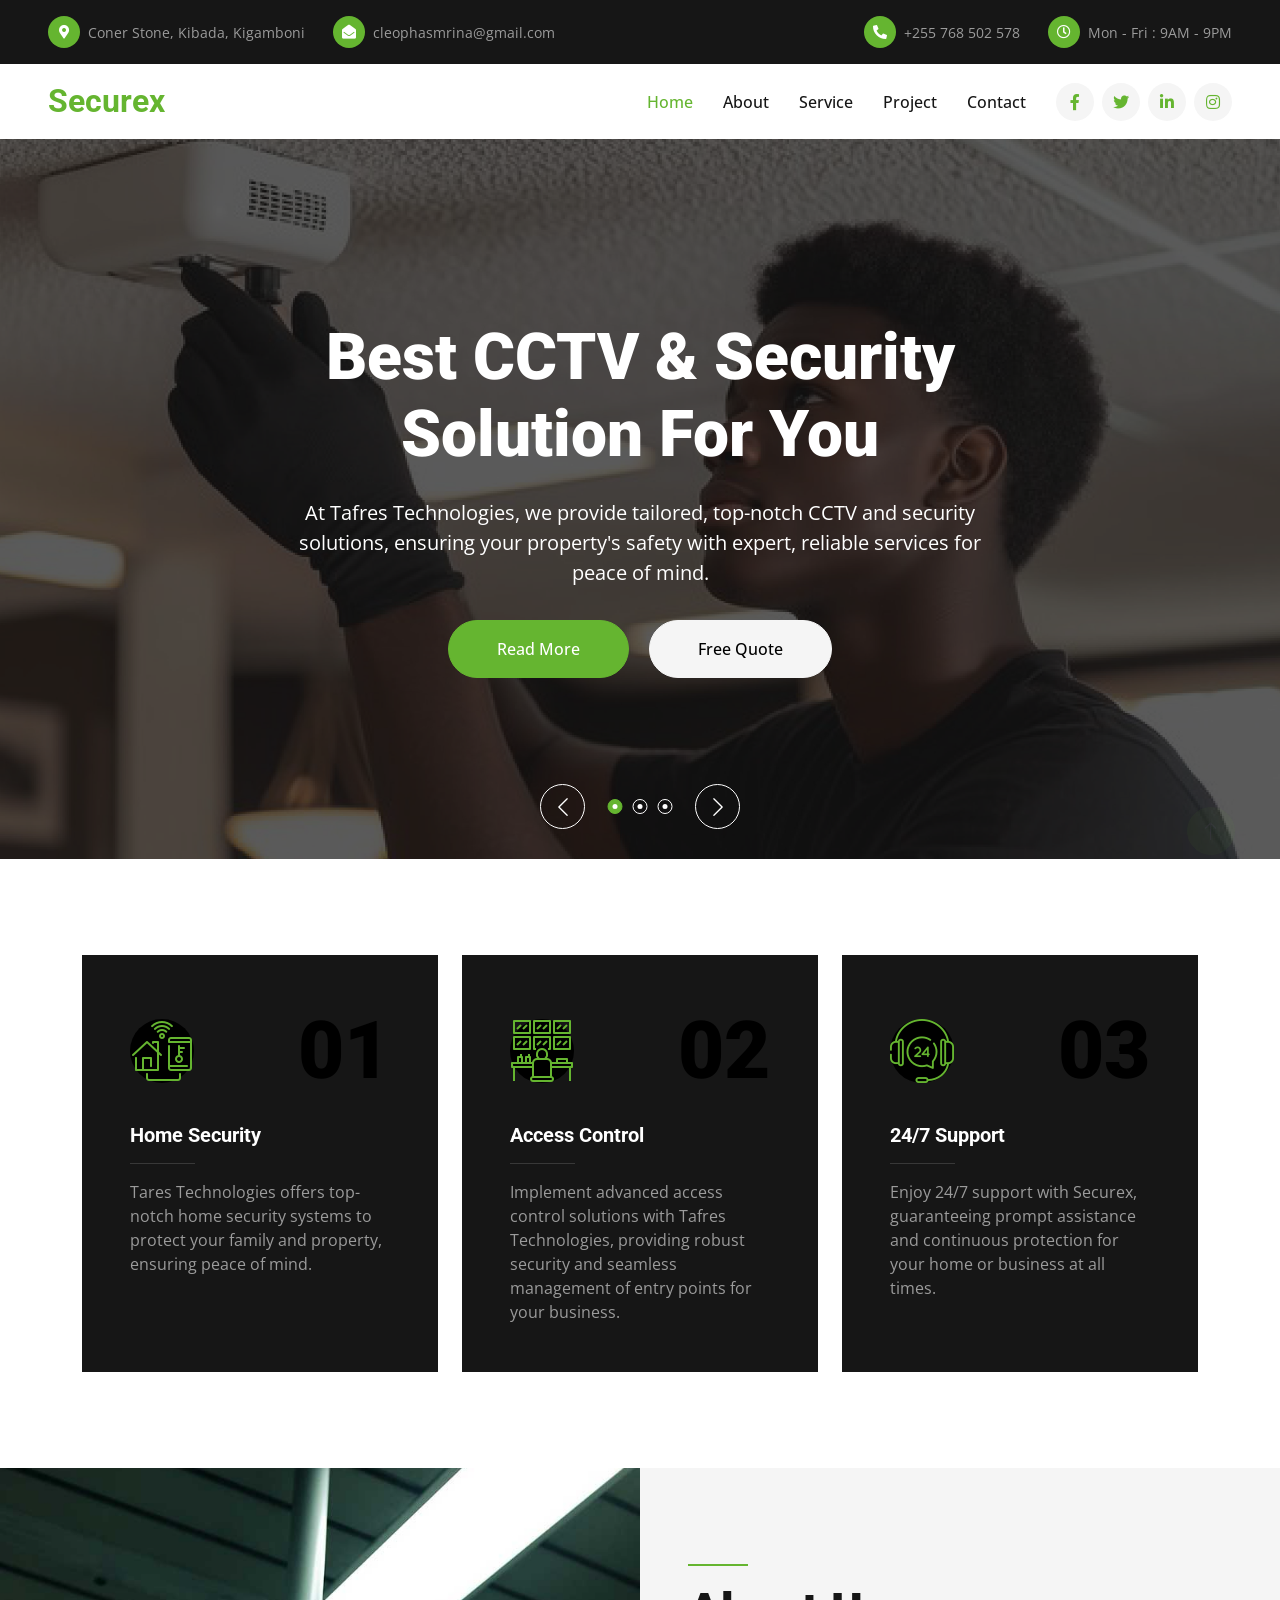
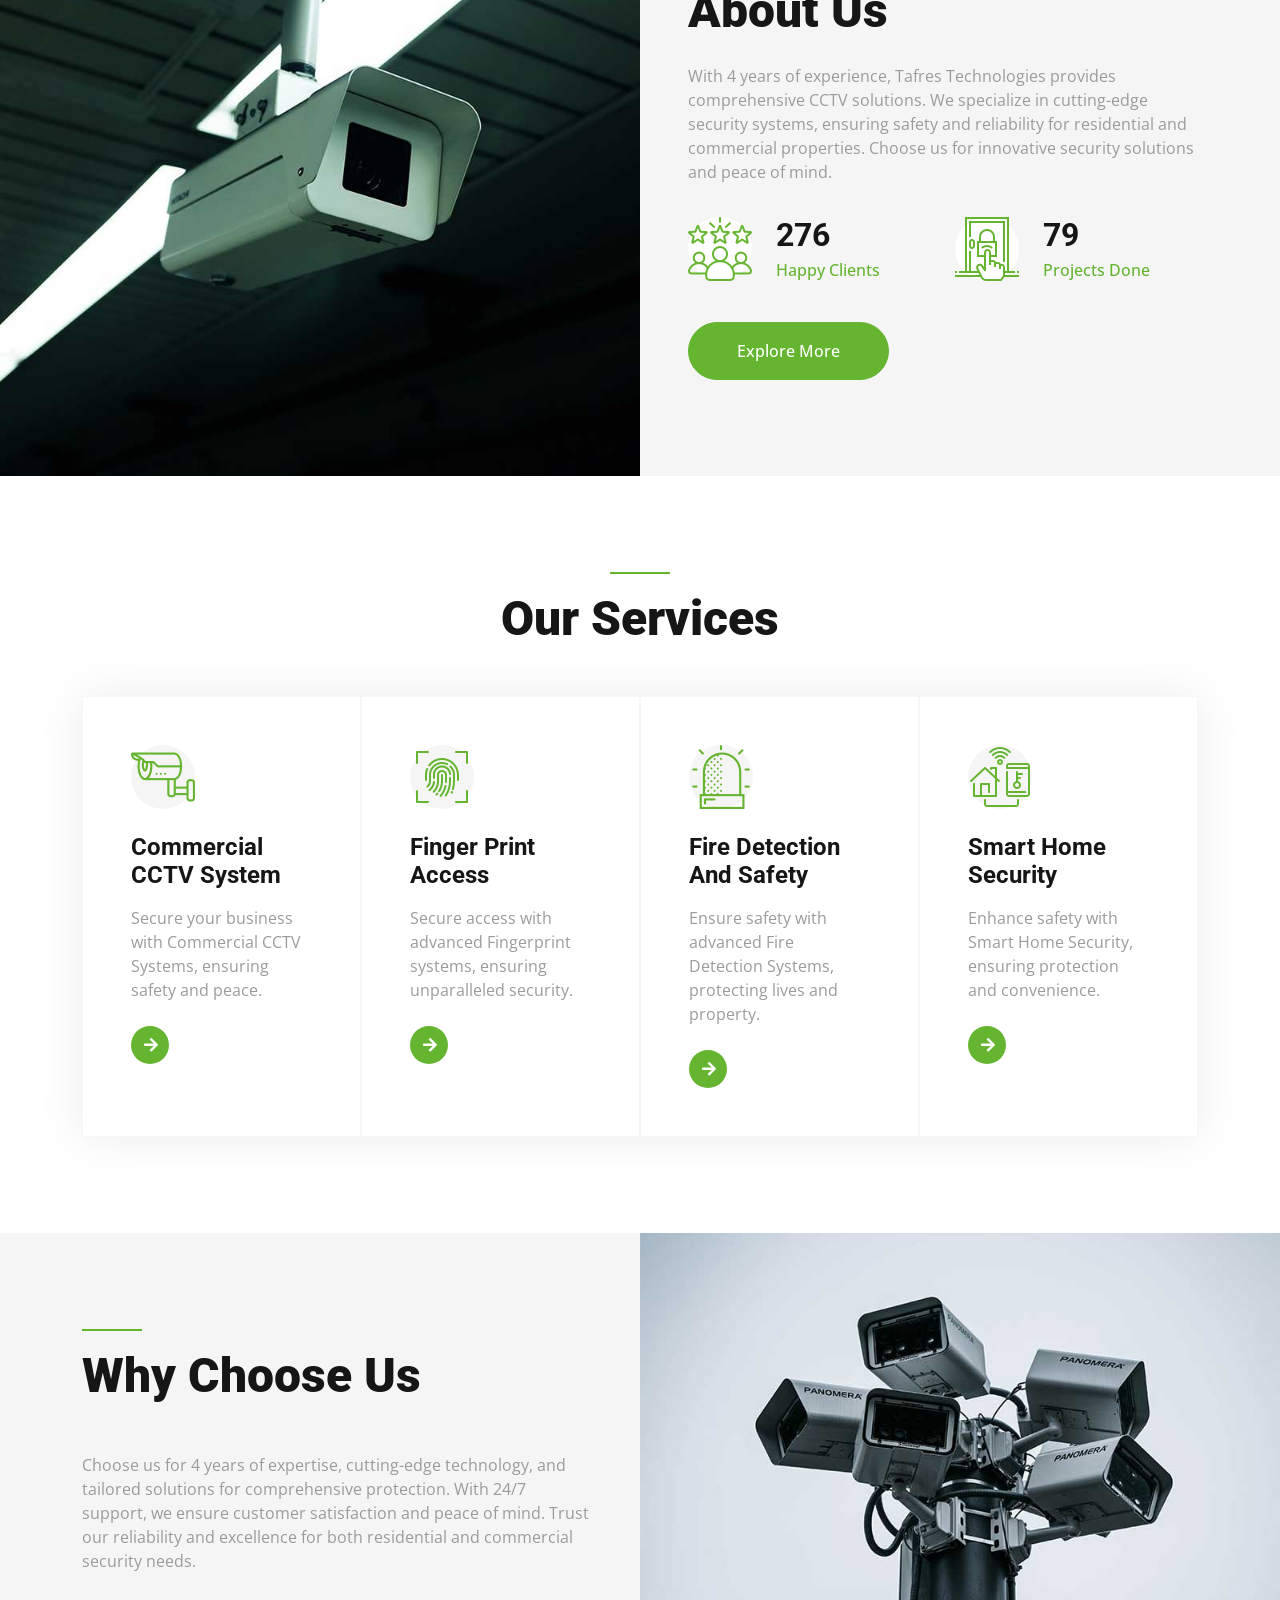
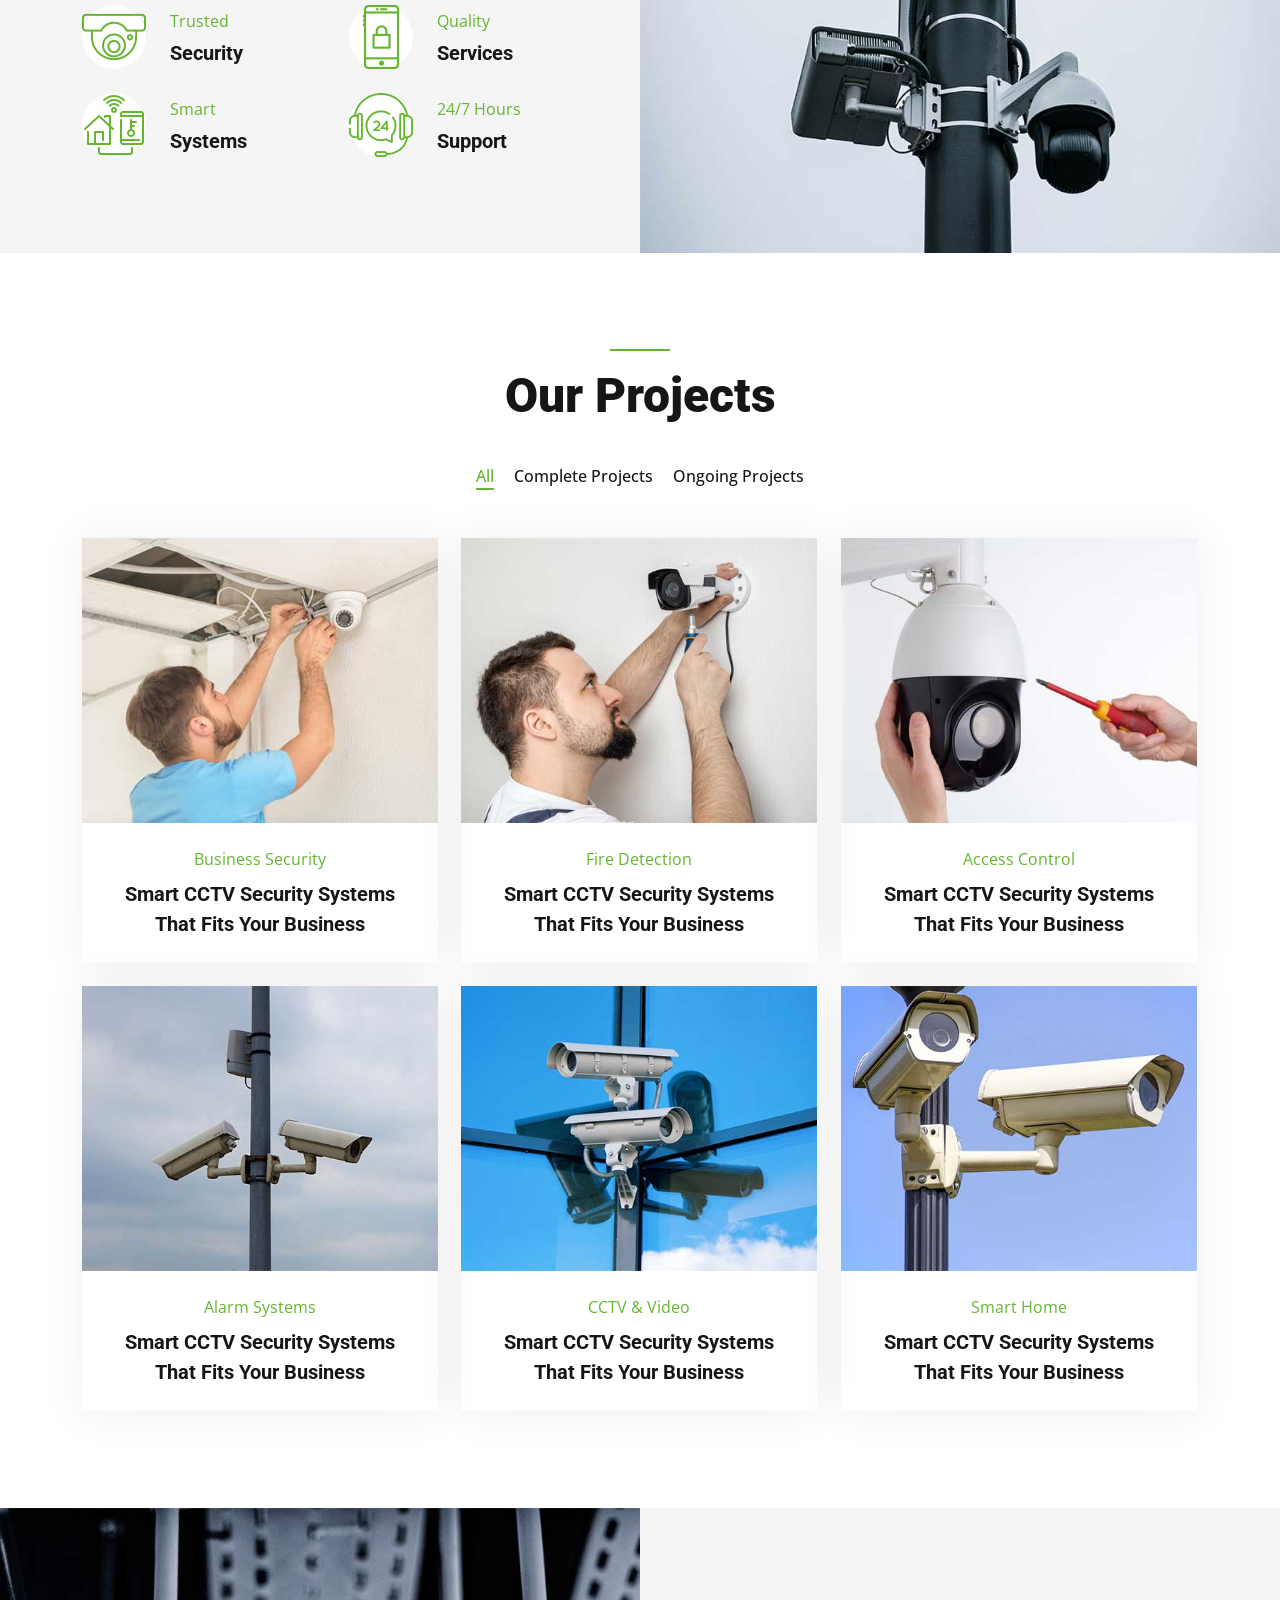
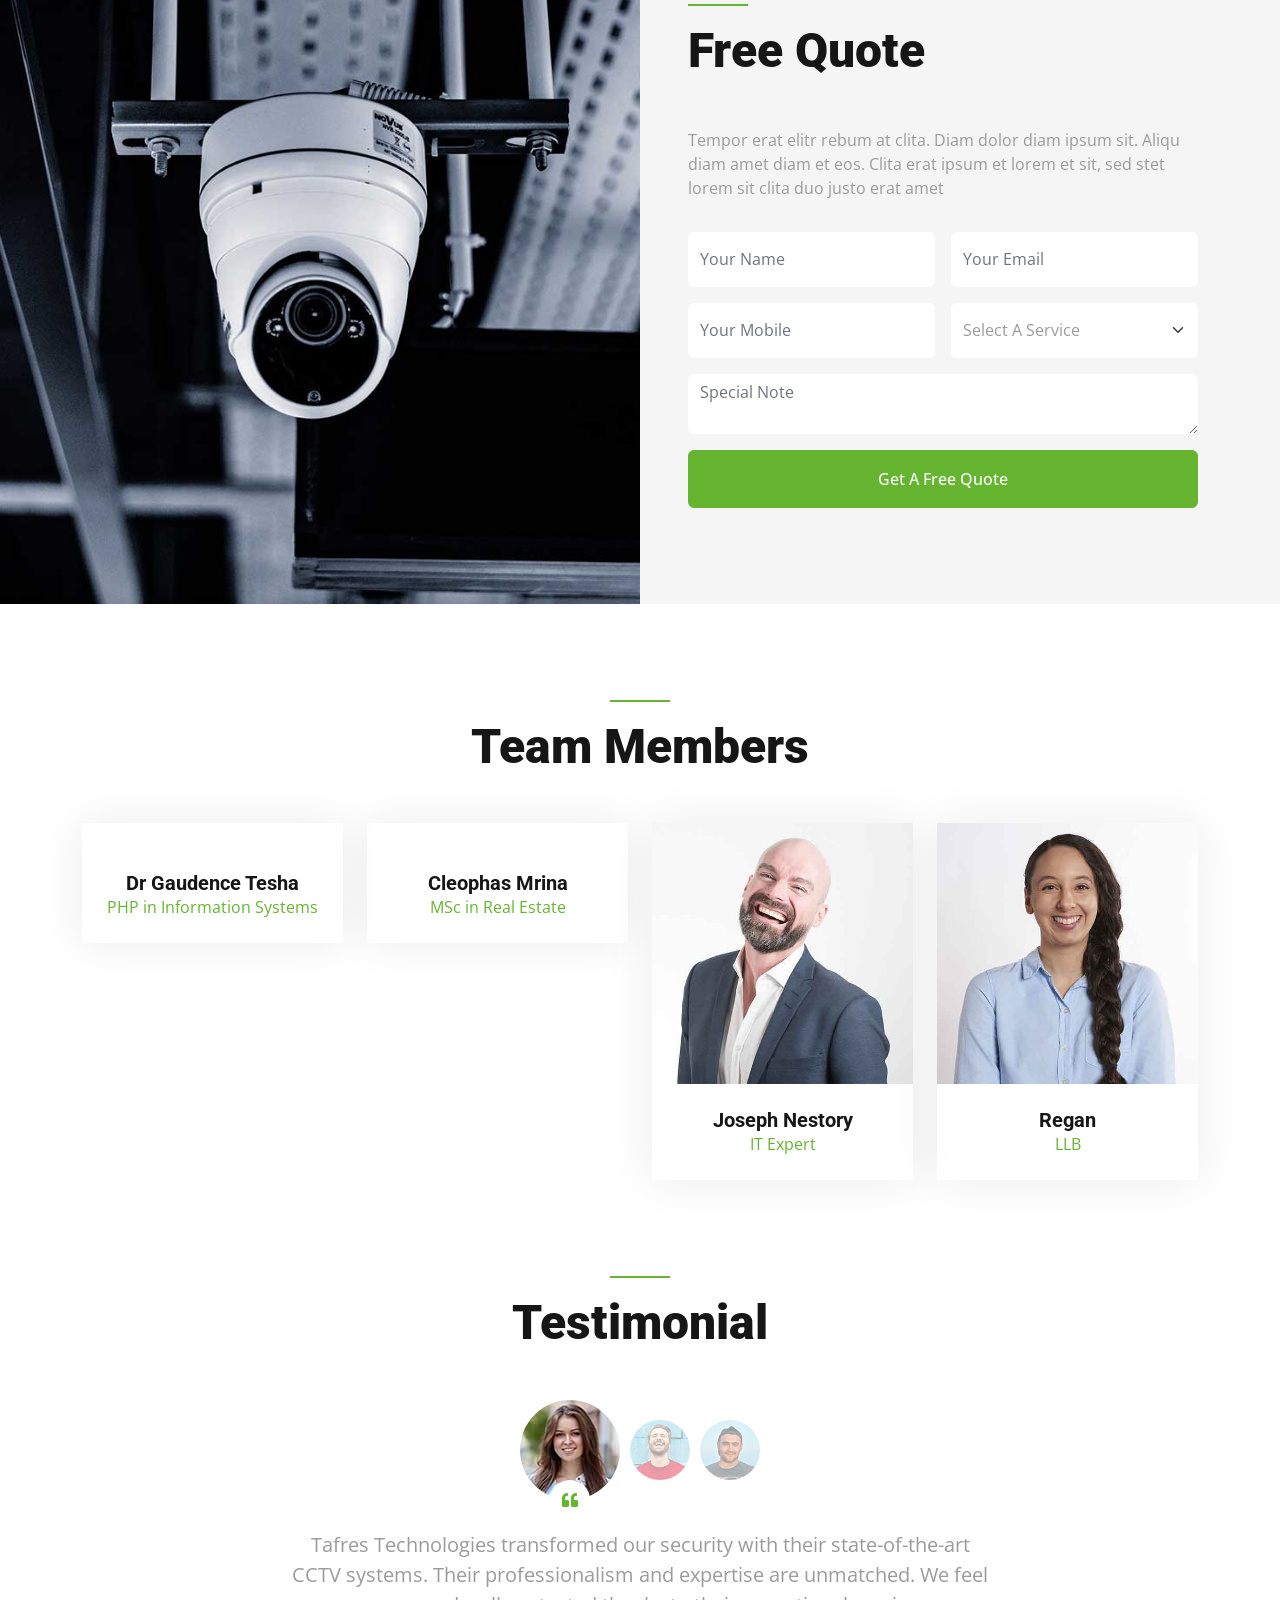
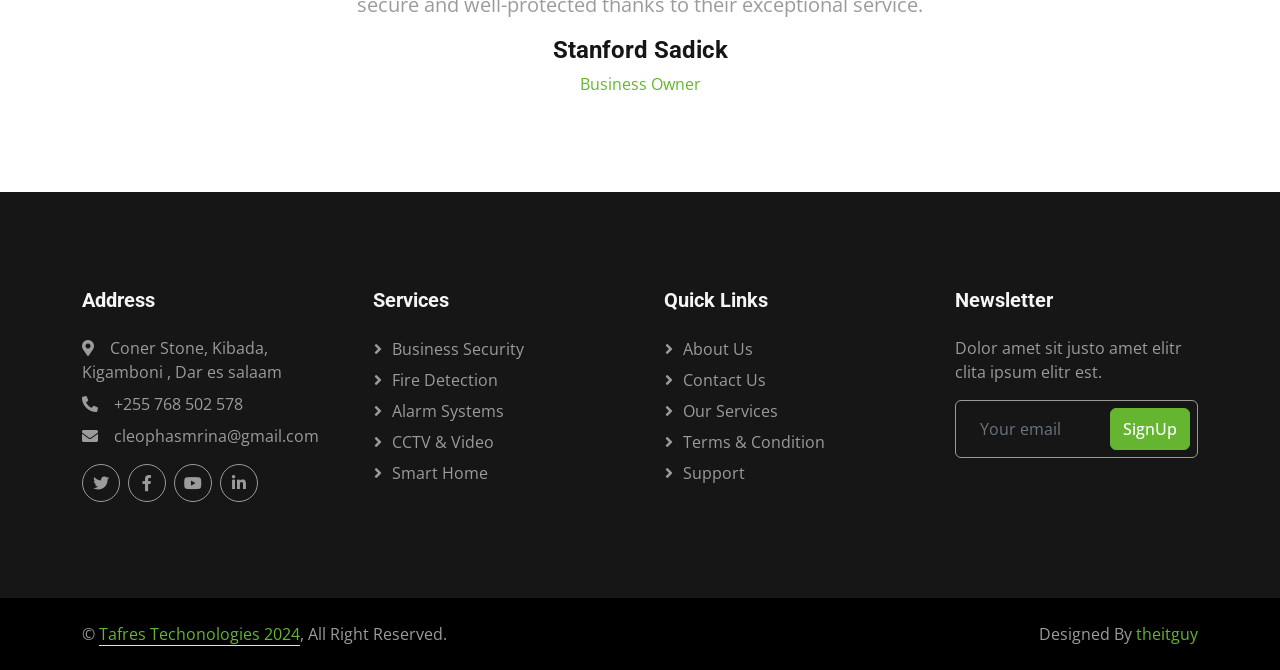
==== commit 6df22bad: "#updated-pictures" ====
--- a/index.html
+++ b/index.html
@@ -109,7 +109,7 @@
     <div class="container-fluid p-0 pb-5">
         <div class="owl-carousel header-carousel position-relative">
             <div class="owl-carousel-item position-relative">
-                <img class="img-fluid" src="img/carousel-1.jpg" alt="">
+                <img class="img-fluid" src="img/img6-01.jpg" alt="">
                 <div class="carousel-inner">
                     <div class="container">
                         <div class="row justify-content-center">
@@ -124,7 +124,7 @@
                 </div>
             </div>
             <div class="owl-carousel-item position-relative">
-                <img class="img-fluid" src="img/carousel-2.jpg" alt="">
+                <img class="img-fluid" src="img/img5-01.jpg" alt="">
                 <div class="carousel-inner">
                     <div class="container">
                         <div class="row justify-content-center">
@@ -139,7 +139,7 @@
                 </div>
             </div>
             <div class="owl-carousel-item position-relative">
-                <img class="img-fluid" src="img/carousel-3.jpg" alt="">
+                <img class="img-fluid" src="img/img3-01.jpg" alt="">
                 <div class="carousel-inner">
                     <div class="container">
                         <div class="row justify-content-center">
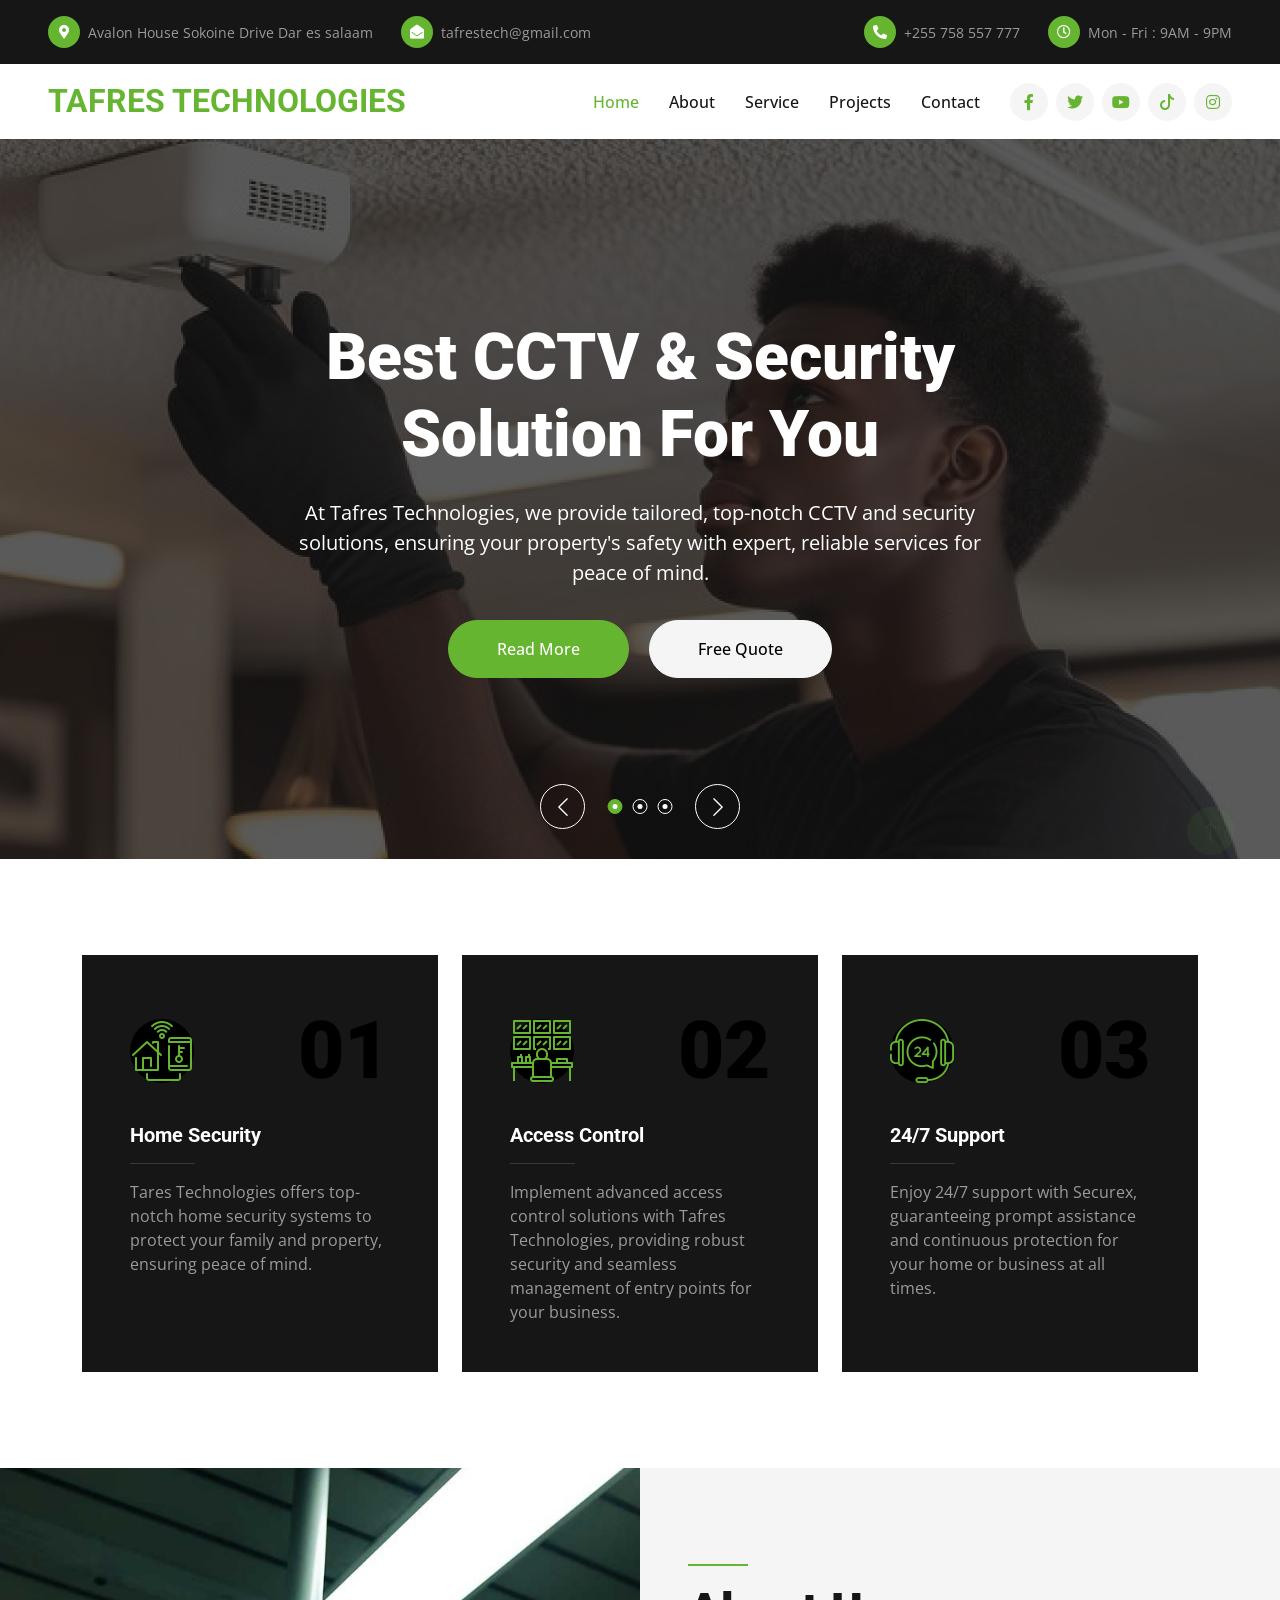
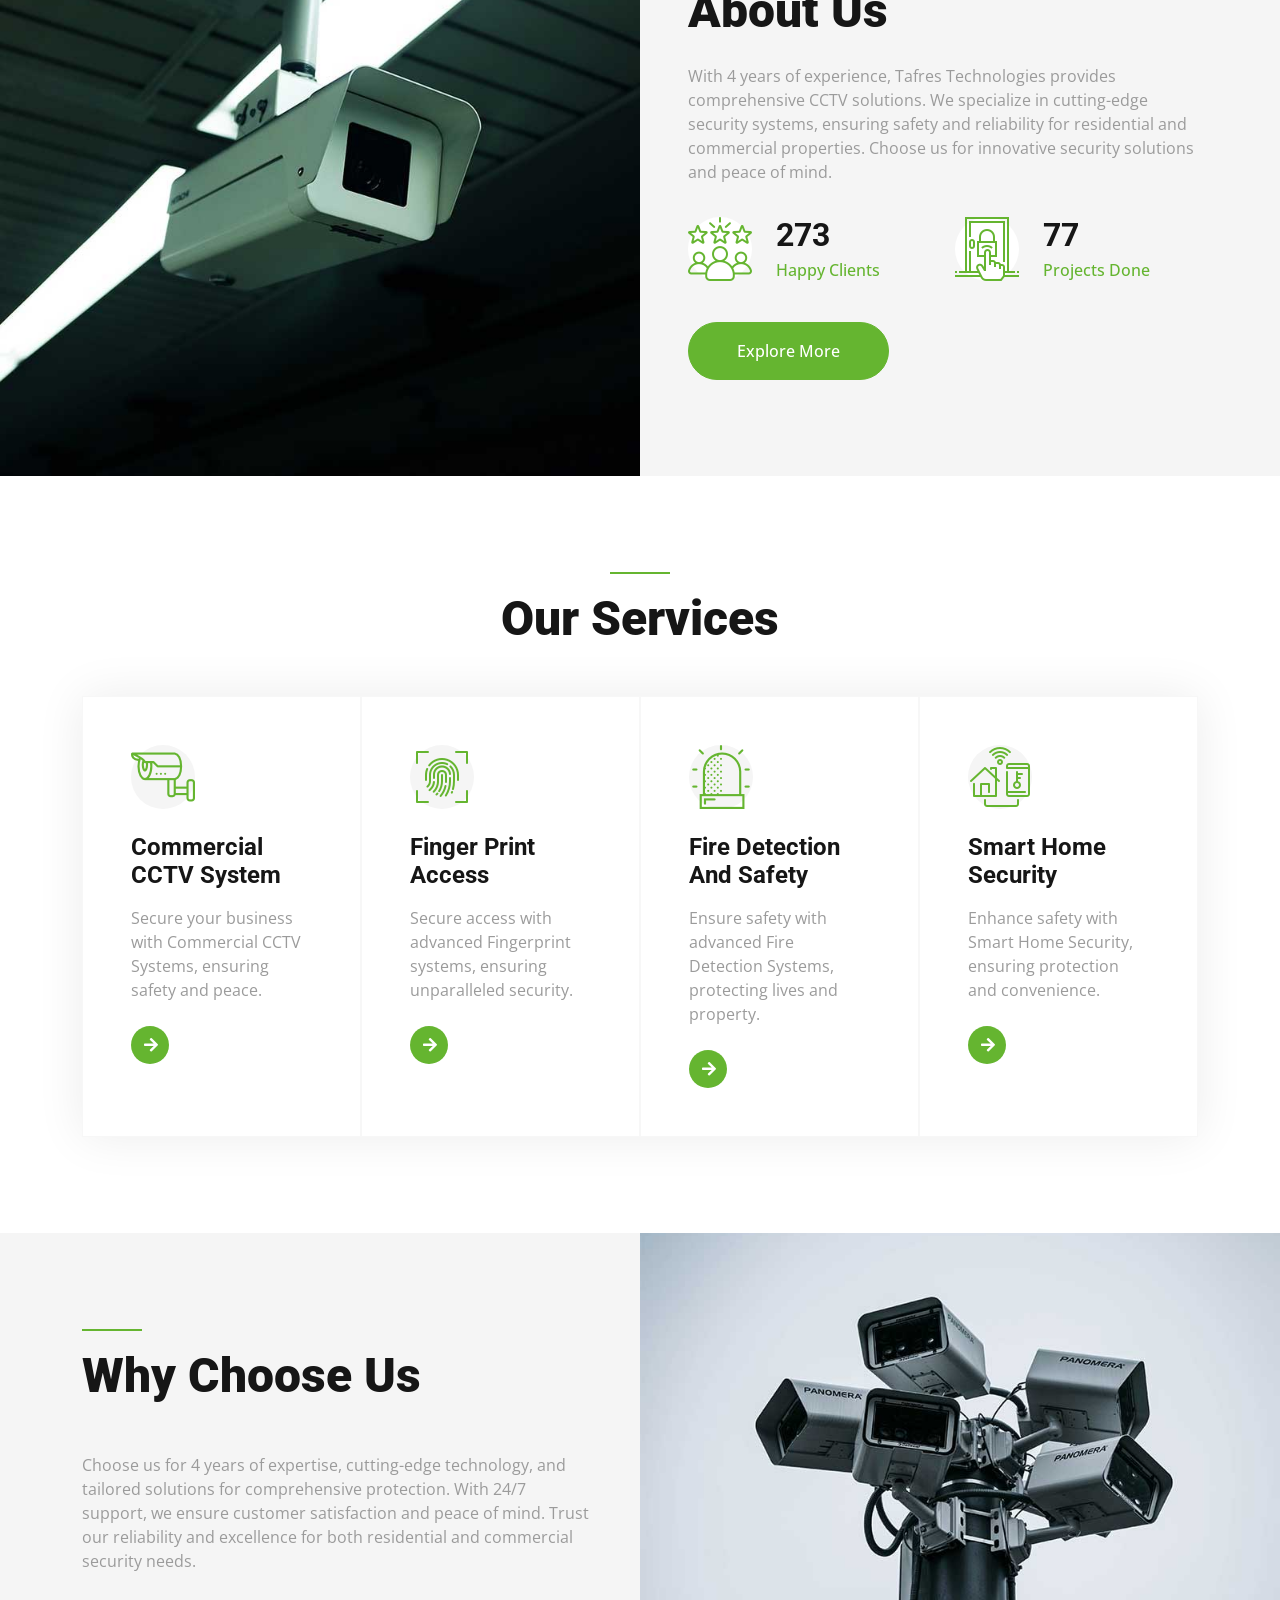
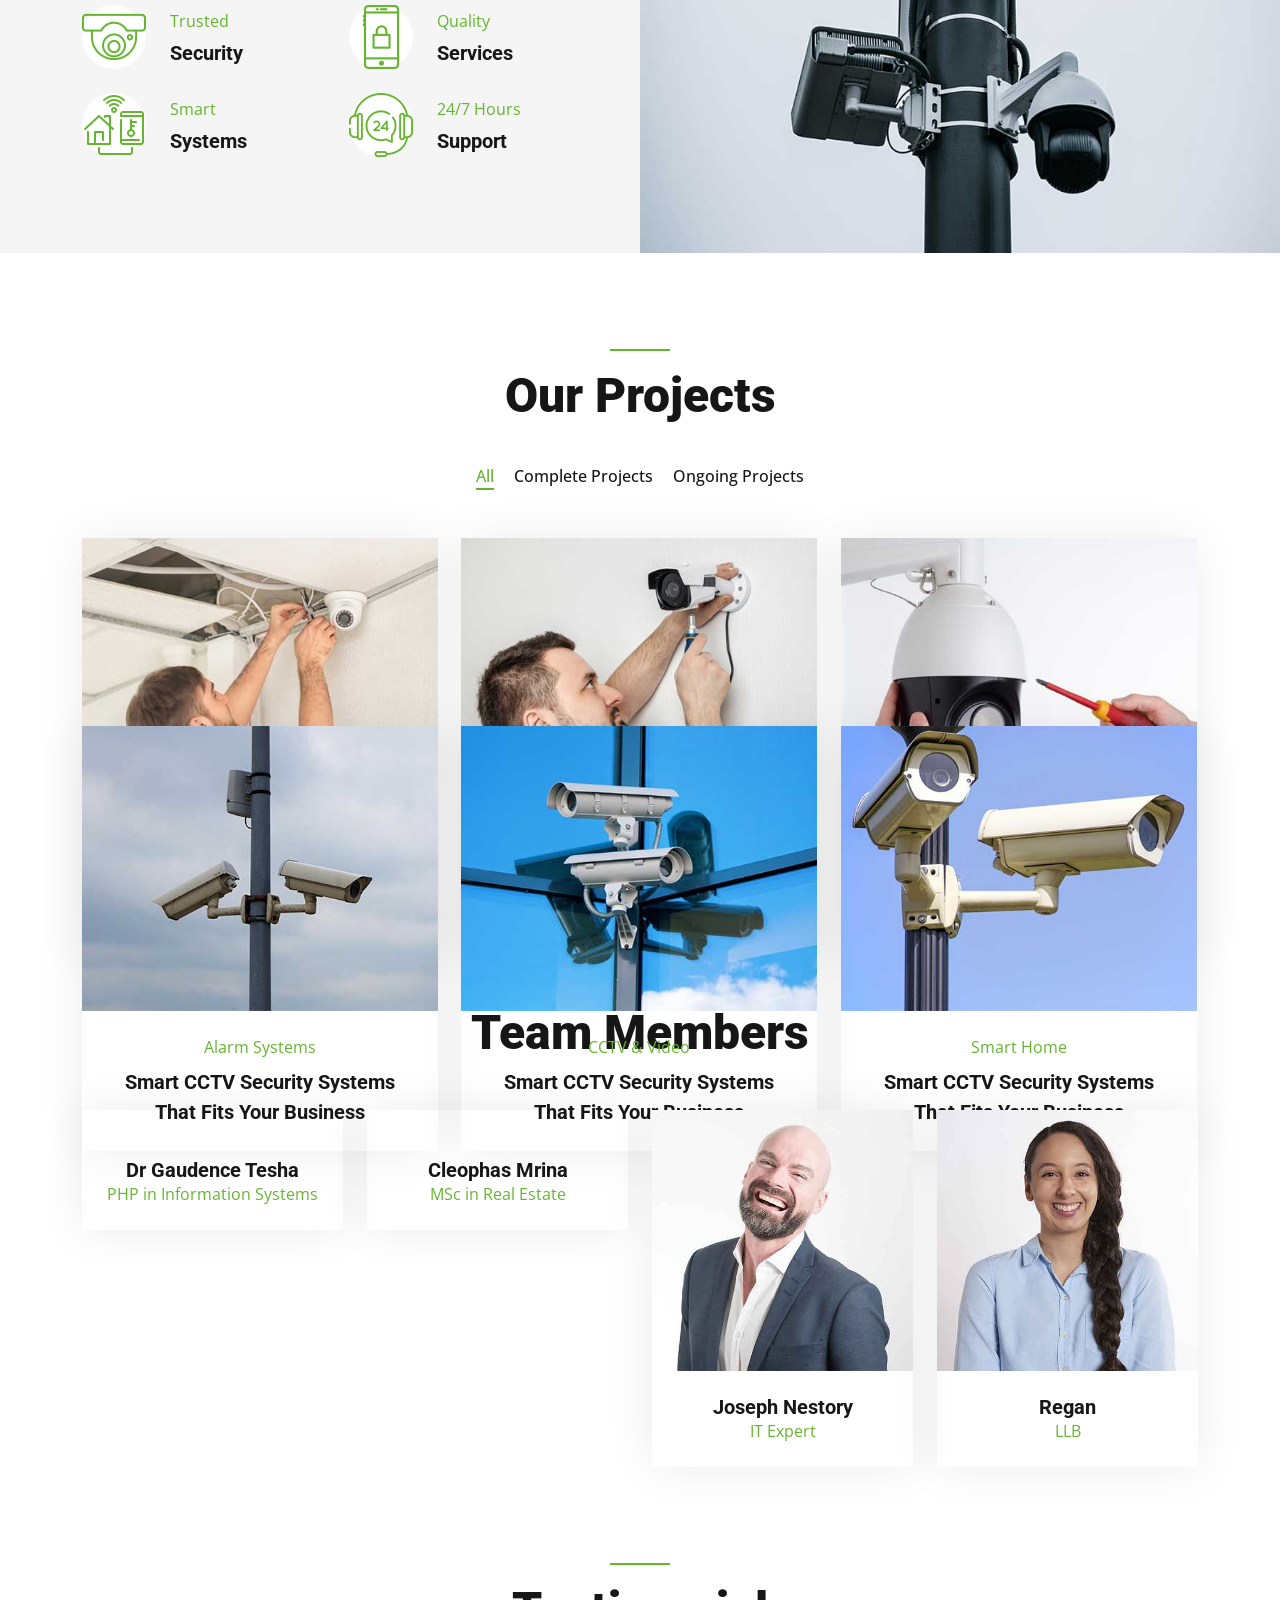
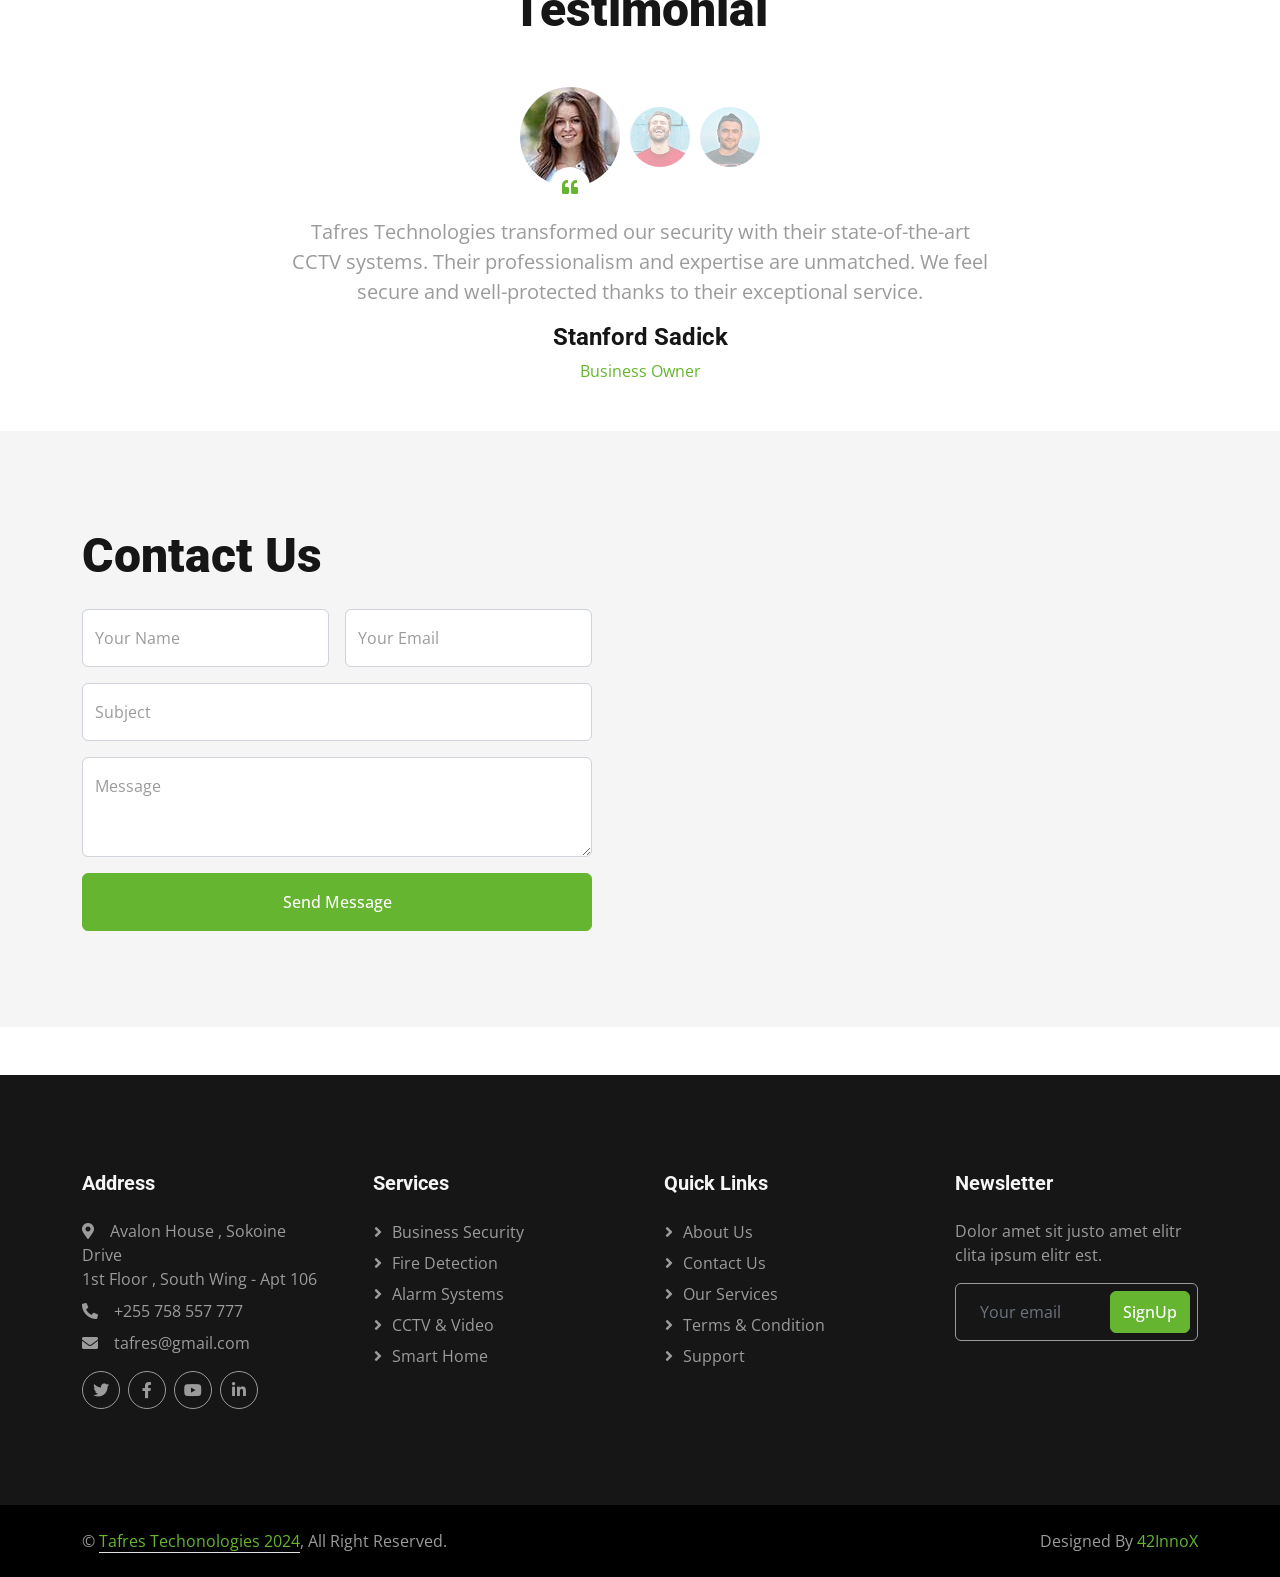
==== commit ab4d2804: "single_page_changes" ====
--- a/index.html
+++ b/index.html
@@ -33,15 +33,6 @@
 </head>
 
 <body>
-    <!-- Spinner Start -->
-    <div id="spinner" class="show bg-white position-fixed translate-middle w-100 vh-100 top-50 start-50 d-flex align-items-center justify-content-center">
-        <div class="spinner-border text-primary" style="width: 3rem; height: 3rem;" role="status">
-            <span class="sr-only">Loading...</span>
-        </div>
-    </div>
-    <!-- Spinner End -->
-
-
     <!-- Topbar Start -->
     <div class="container-fluid bg-dark px-5">
         <div class="row gx-4 d-none d-lg-flex">
@@ -50,13 +41,13 @@
                     <div class="btn-sm-square rounded-circle bg-primary me-2">
                         <small class="fa fa-map-marker-alt text-white"></small>
                     </div>
-                    <small>Coner Stone, Kibada, Kigamboni</small>
+                    <small>Avalon House Sokoine Drive Dar es salaam</small>
                 </div>
                 <div class="h-100 d-inline-flex align-items-center py-3">
                     <div class="btn-sm-square rounded-circle bg-primary me-2">
                         <small class="fa fa-envelope-open text-white"></small>
                     </div>
-                    <small>cleophasmrina@gmail.com</small>
+                    <small>tafrestech@gmail.com</small>
                 </div>
             </div>
             <div class="col-lg-6 text-end">
@@ -64,7 +55,7 @@
                     <div class="btn-sm-square rounded-circle bg-primary me-2">
                         <small class="fa fa-phone-alt text-white"></small>
                     </div>
-                    <small>+255 768 502 578</small>
+                    <small>+255 758 557 777</small>
                 </div>
                 <div class="h-100 d-inline-flex align-items-center py-3">
                     <div class="btn-sm-square rounded-circle bg-primary me-2">
@@ -81,25 +72,34 @@
     <!-- Navbar Start -->
     <nav class="navbar navbar-expand-lg bg-white navbar-light sticky-top p-0 px-4 px-lg-5">
         <a href="index.html" class="navbar-brand d-flex align-items-center">
-            <h2 class="m-0 text-primary">Securex</h2>
+            <h2 class="m-0 text-primary">TAFRES TECHNOLOGIES</h2>
         </a>
         <button type="button" class="navbar-toggler" data-bs-toggle="collapse" data-bs-target="#navbarCollapse">
             <span class="navbar-toggler-icon"></span>
         </button>
         <div class="collapse navbar-collapse" id="navbarCollapse">
             <div class="navbar-nav ms-auto py-4 py-lg-0">
-                <a href="index.html" class="nav-item nav-link active">Home</a>
-                <a href="about.html" class="nav-item nav-link">About</a>
-                <a href="service.html" class="nav-item nav-link">Service</a>
-                <a href="project.html" class="nav-item nav-link">Project</a>
-                <a href="contact.html" class="nav-item nav-link">Contact</a>
+                <a href="#home" class="nav-item nav-link active">Home</a>
+                <a href="#about" class="nav-item nav-link">About</a>
+                <a href="#service" class="nav-item nav-link">Service</a>
+                <a href="#projects" class="nav-item nav-link">Projects</a>
+                <a href="#contact" class="nav-item nav-link">Contact</a>
+
             </div>
             <div class="h-100 d-lg-inline-flex align-items-center d-none">
-                <a class="btn btn-square rounded-circle bg-light text-primary me-2" href=""><i class="fab fa-facebook-f"></i></a>
+                <a class="btn btn-square rounded-circle bg-light text-primary me-2" href="https://www.facebook.com/share/19wejh2jL7/" target="_blank">
+                    <i class="fab fa-facebook-f"></i>
+                </a>
                 <a class="btn btn-square rounded-circle bg-light text-primary me-2" href=""><i class="fab fa-twitter"></i></a>
-                <a class="btn btn-square rounded-circle bg-light text-primary me-2" href=""><i class="fab fa-linkedin-in"></i></a>
-                <a class="btn btn-square rounded-circle bg-light text-primary me-0" href=""><i class="fab fa-instagram"></i></a>
-            </div>
+                <a class="btn btn-square rounded-circle bg-light text-primary me-2" href=""><i class="fab fa-youtube"></i></a> <!-- YouTube -->
+                <a class="btn btn-square rounded-circle bg-light text-primary me-2" href="https://www.tiktok.com/@tafres.limited?_t=ZM-8tsQikqkXpN&_r=1" target="_blank">
+                    <i class="bi bi-tiktok"></i>
+                </a> <!-- TikTok -->
+                <a class="btn btn-square rounded-circle bg-light text-primary me-0" href="https://www.instagram.com/tafrestechnologies?igsh=cHlnbGdtNGYzdDgy" target="_blank">
+                    <i class="fab fa-instagram"></i>
+                </a>
+            </div>
+            
         </div>
     </nav>
     <!-- Navbar End -->
@@ -208,7 +208,7 @@
 
 
     <!-- About Start -->
-    <div class="container-fluid bg-light overflow-hidden my-5 px-lg-0">
+    <div id="about" class="container-fluid bg-light overflow-hidden my-5 px-lg-0">
         <div class="container about px-lg-0">
             <div class="row g-0 mx-lg-0">
                 <div class="col-lg-6 ps-lg-0" style="min-height: 400px;">
@@ -255,7 +255,7 @@
 
 
     <!-- Service Start -->
-    <div class="container-xxl py-5">
+    <div id="service" class="container-xxl py-5">
         <div class="container">
             <div class="text-center">
                 <div class="bg-primary mb-3 mx-auto" style="width: 60px; height: 2px;"></div>
@@ -305,6 +305,7 @@
             </div>
         </div>
     </div>
+    
     <!-- Service End -->
 
 
@@ -377,7 +378,7 @@
 
 
     <!-- Projects Start -->
-    <div class="container-xxl py-5">
+    <div id="projects" class="container-xxl py-5">
         <div class="container">
             <div class="text-center wow fadeInUp" data-wow-delay="0.1s">
                 <div class="bg-primary mb-3 mx-auto" style="width: 60px; height: 2px;"></div>
@@ -393,162 +394,64 @@
                 </div>
             </div>
             <div class="row g-4 portfolio-container">
-                <div class="col-lg-4 col-md-6 portfolio-item first wow fadeInUp" data-wow-delay="0.1s">
+                <div class="col-lg-4 col-md-6 portfolio-item first wow fadeInUp" data-wow-delay="0.1s" data-id="1">
                     <div class="portfolio-inner">
                         <img class="img-fluid w-100" src="img/portfolio-1.jpg" alt="">
                         <div class="text-center p-4">
                             <p class="text-primary mb-2">Business Security</p>
                             <h5 class="lh-base mb-0">Smart CCTV Security Systems That Fits Your Business</h5>
                         </div>
-                        <div class="portfolio-text text-center bg-white p-4">
-                            <p class="text-primary mb-2">Business Security</p>
-                            <h5 class="lh-base mb-3">Smart CCTV Security Systems That Fits Your Business</h5>
-                            <div class="d-flex justify-content-center">
-                                <a class="btn btn-square btn-primary rounded-circle mx-1" href="img/portfolio-1.jpg" data-lightbox="portfolio"><i class="fa fa-eye"></i></a>
-                                <a class="btn btn-square btn-primary rounded-circle mx-1" href=""><i class="fa fa-link"></i></a>
-                            </div>
-                        </div>
-                    </div>
-                </div>
-                <div class="col-lg-4 col-md-6 portfolio-item second wow fadeInUp" data-wow-delay="0.3s">
+                    </div>
+                </div>
+                <div class="col-lg-4 col-md-6 portfolio-item second wow fadeInUp" data-wow-delay="0.3s" data-id="2">
                     <div class="portfolio-inner">
                         <img class="img-fluid w-100" src="img/portfolio-2.jpg" alt="">
                         <div class="text-center p-4">
                             <p class="text-primary mb-2">Fire Detection</p>
                             <h5 class="lh-base mb-0">Smart CCTV Security Systems That Fits Your Business</h5>
                         </div>
-                        <div class="portfolio-text text-center bg-white p-4">
-                            <p class="text-primary mb-2">Fire Detection</p>
-                            <h5 class="lh-base mb-3">Smart CCTV Security Systems That Fits Your Business</h5>
-                            <div class="d-flex justify-content-center">
-                                <a class="btn btn-square btn-primary rounded-circle mx-1" href="img/portfolio-2.jpg" data-lightbox="portfolio"><i class="fa fa-eye"></i></a>
-                                <a class="btn btn-square btn-primary rounded-circle mx-1" href=""><i class="fa fa-link"></i></a>
-                            </div>
-                        </div>
-                    </div>
-                </div>
-                <div class="col-lg-4 col-md-6 portfolio-item first wow fadeInUp" data-wow-delay="0.5s">
+                    </div>
+                </div>
+                <div class="col-lg-4 col-md-6 portfolio-item first wow fadeInUp" data-wow-delay="0.5s" data-id="3">
                     <div class="portfolio-inner">
                         <img class="img-fluid w-100" src="img/portfolio-3.jpg" alt="">
                         <div class="text-center p-4">
                             <p class="text-primary mb-2">Access Control</p>
                             <h5 class="lh-base mb-0">Smart CCTV Security Systems That Fits Your Business</h5>
                         </div>
-                        <div class="portfolio-text text-center bg-white p-4">
-                            <p class="text-primary mb-2">Access Control</p>
-                            <h5 class="lh-base mb-3">Smart CCTV Security Systems That Fits Your Business</h5>
-                            <div class="d-flex justify-content-center">
-                                <a class="btn btn-square btn-primary rounded-circle mx-1" href="img/portfolio-3.jpg" data-lightbox="portfolio"><i class="fa fa-eye"></i></a>
-                                <a class="btn btn-square btn-primary rounded-circle mx-1" href=""><i class="fa fa-link"></i></a>
-                            </div>
-                        </div>
-                    </div>
-                </div>
-                <div class="col-lg-4 col-md-6 portfolio-item second wow fadeInUp" data-wow-delay="0.1s">
+                    </div>
+                </div>
+                <div class="col-lg-4 col-md-6 portfolio-item second wow fadeInUp" data-wow-delay="0.1s" data-id="4">
                     <div class="portfolio-inner">
                         <img class="img-fluid w-100" src="img/portfolio-4.jpg" alt="">
                         <div class="text-center p-4">
                             <p class="text-primary mb-2">Alarm Systems</p>
                             <h5 class="lh-base mb-0">Smart CCTV Security Systems That Fits Your Business</h5>
                         </div>
-                        <div class="portfolio-text text-center bg-white p-4">
-                            <p class="text-primary mb-2">Alarm Systems</p>
-                            <h5 class="lh-base mb-3">Smart CCTV Security Systems That Fits Your Business</h5>
-                            <div class="d-flex justify-content-center">
-                                <a class="btn btn-square btn-primary rounded-circle mx-1" href="img/portfolio-4.jpg" data-lightbox="portfolio"><i class="fa fa-eye"></i></a>
-                                <a class="btn btn-square btn-primary rounded-circle mx-1" href=""><i class="fa fa-link"></i></a>
-                            </div>
-                        </div>
-                    </div>
-                </div>
-                <div class="col-lg-4 col-md-6 portfolio-item first wow fadeInUp" data-wow-delay="0.3s">
+                    </div>
+                </div>
+                <div class="col-lg-4 col-md-6 portfolio-item first wow fadeInUp" data-wow-delay="0.3s" data-id="5">
                     <div class="portfolio-inner">
                         <img class="img-fluid w-100" src="img/portfolio-5.jpg" alt="">
                         <div class="text-center p-4">
                             <p class="text-primary mb-2">CCTV & Video</p>
                             <h5 class="lh-base mb-0">Smart CCTV Security Systems That Fits Your Business</h5>
                         </div>
-                        <div class="portfolio-text text-center bg-white p-4">
-                            <p class="text-primary mb-2">CCTV & Video</p>
-                            <h5 class="lh-base mb-3">Smart CCTV Security Systems That Fits Your Business</h5>
-                            <div class="d-flex justify-content-center">
-                                <a class="btn btn-square btn-primary rounded-circle mx-1" href="img/portfolio-5.jpg" data-lightbox="portfolio"><i class="fa fa-eye"></i></a>
-                                <a class="btn btn-square btn-primary rounded-circle mx-1" href=""><i class="fa fa-link"></i></a>
-                            </div>
-                        </div>
-                    </div>
-                </div>
-                <div class="col-lg-4 col-md-6 portfolio-item second wow fadeInUp" data-wow-delay="0.5s">
+                    </div>
+                </div>
+                <div class="col-lg-4 col-md-6 portfolio-item second wow fadeInUp" data-wow-delay="0.5s" data-id="6">
                     <div class="portfolio-inner">
                         <img class="img-fluid w-100" src="img/portfolio-6.jpg" alt="">
                         <div class="text-center p-4">
                             <p class="text-primary mb-2">Smart Home</p>
                             <h5 class="lh-base mb-0">Smart CCTV Security Systems That Fits Your Business</h5>
                         </div>
-                        <div class="portfolio-text text-center bg-white p-4">
-                            <p class="text-primary mb-2">Smart Home</p>
-                            <h5 class="lh-base mb-3">Smart CCTV Security Systems That Fits Your Business</h5>
-                            <div class="d-flex justify-content-center">
-                                <a class="btn btn-square btn-primary rounded-circle mx-1" href="img/portfolio-6.jpg" data-lightbox="portfolio"><i class="fa fa-eye"></i></a>
-                                <a class="btn btn-square btn-primary rounded-circle mx-1" href=""><i class="fa fa-link"></i></a>
-                            </div>
-                        </div>
-                    </div>
-                </div>
-            </div>
-        </div>
-    </div>
+                    </div>
+                </div>
+            </div>
+        </div>
+    </div>  
     <!-- Projects End -->
-
-
-    <!-- Quote Start -->
-    <div class="container-fluid bg-light overflow-hidden my-5 px-lg-0">
-        <div class="container quote px-lg-0">
-            <div class="row g-0 mx-lg-0">
-                <div class="col-lg-6 ps-lg-0" style="min-height: 400px;">
-                    <div class="position-relative h-100">
-                        <img class="position-absolute img-fluid w-100 h-100" src="img/quote.jpg" style="object-fit: cover;" alt="">
-                    </div>
-                </div>
-                <div class="col-lg-6 quote-text py-5 wow fadeIn" data-wow-delay="0.5s">
-                    <div class="p-lg-5 pe-lg-0">
-                        <div class="bg-primary mb-3" style="width: 60px; height: 2px;"></div>
-                        <h1 class="display-5 mb-5">Free Quote</h1>
-                        <p class="mb-4 pb-2">Tempor erat elitr rebum at clita. Diam dolor diam ipsum sit. Aliqu diam amet diam et eos. Clita erat ipsum et lorem et sit, sed stet lorem sit clita duo justo erat amet</p>
-                        <form>
-                            <div class="row g-3">
-                                <div class="col-12 col-sm-6">
-                                    <input type="text" class="form-control border-0" placeholder="Your Name" style="height: 55px;">
-                                </div>
-                                <div class="col-12 col-sm-6">
-                                    <input type="email" class="form-control border-0" placeholder="Your Email" style="height: 55px;">
-                                </div>
-                                <div class="col-12 col-sm-6">
-                                    <input type="text" class="form-control border-0" placeholder="Your Mobile" style="height: 55px;">
-                                </div>
-                                <div class="col-12 col-sm-6">
-                                    <select class="form-select border-0" style="height: 55px;">
-                                        <option selected>Select A Service</option>
-                                        <option value="1">Service 1</option>
-                                        <option value="2">Service 2</option>
-                                        <option value="3">Service 3</option>
-                                    </select>
-                                </div>
-                                <div class="col-12">
-                                    <textarea class="form-control border-0" placeholder="Special Note"></textarea>
-                                </div>
-                                <div class="col-12">
-                                    <button class="btn btn-primary w-100 py-3" type="submit">Get A Free Quote</button>
-                                </div>
-                            </div>
-                        </form>
-                    </div>
-                </div>
-            </div>
-        </div>
-    </div>
-    <!-- Quote End -->
-
 
     <!-- Team Start -->
     <div class="container-xxl py-5">
@@ -656,6 +559,61 @@
     </div>
     <!-- Testimonial End -->
 
+    <!-- Contact Start -->
+    <div id="contact" class="container-fluid bg-light overflow-hidden px-lg-0">
+            <div class="container contact px-lg-0">
+                <div class="row g-0 mx-lg-0">
+                    <div class="col-lg-6 contact-text py-5 wow fadeIn" data-wow-delay="0.5s">
+                        <div class="p-lg-5 ps-lg-0">
+                            <div class="section-title text-start">
+                                <h1 class="display-5 mb-4">Contact Us</h1>
+                            </div>
+                            <form>
+                                <div class="row g-3">
+                                    <div class="col-md-6">
+                                        <div class="form-floating">
+                                            <input type="text" class="form-control" id="name" placeholder="Your Name">
+                                            <label for="name">Your Name</label>
+                                        </div>
+                                    </div>
+                                    <div class="col-md-6">
+                                        <div class="form-floating">
+                                            <input type="email" class="form-control" id="email" placeholder="Your Email">
+                                            <label for="email">Your Email</label>
+                                        </div>
+                                    </div>
+                                    <div class="col-12">
+                                        <div class="form-floating">
+                                            <input type="text" class="form-control" id="subject" placeholder="Subject">
+                                            <label for="subject">Subject</label>
+                                        </div>
+                                    </div>
+                                    <div class="col-12">
+                                        <div class="form-floating">
+                                            <textarea class="form-control" placeholder="Leave a message here" id="message" style="height: 100px"></textarea>
+                                            <label for="message">Message</label>
+                                        </div>
+                                    </div>
+                                    <div class="col-12">
+                                        <button class="btn btn-primary w-100 py-3" type="submit">Send Message</button>
+                                    </div>
+                                </div>
+                            </form>
+                        </div>
+                    </div>
+                    <div class="col-lg-6 pe-lg-0" style="min-height: 400px;">
+                        <div class="position-relative h-100">
+                            <iframe class="position-absolute w-100 h-100" style="object-fit: cover;"
+                            src="https://www.google.com/maps/embed?pb=!1m18!1m12!1m3!1d1980.413567322293!2d39.337286820879534!3d-6.911262460306303!2m3!1f0!2f0!3f0!3m2!1i1024!2i768!4f13.1!3m3!1m2!1s0x185dcb4504b2332f%3A0xc4910287dba00b56!2sTUJENGE%20AFRIKA%20SOLUTIONS%20LTD!5e0!3m2!1sen!2stz!4v1733736925217!5m2!1sen!2stz"
+                            frameborder="0" allowfullscreen="" aria-hidden="false" tabindex="0"></iframe>
+                        </div>
+                    </div>
+                    
+                </div>
+            </div>
+    </div>
+    <!-- Contact End -->
+
 
     <!-- Footer Start -->
     <div class="container-fluid bg-dark text-secondary footer mt-5 py-5 wow fadeIn" data-wow-delay="0.1s">
@@ -663,9 +621,9 @@
             <div class="row g-5">
                 <div class="col-lg-3 col-md-6">
                     <h5 class="text-light mb-4">Address</h5>
-                    <p class="mb-2"><i class="fa fa-map-marker-alt me-3"></i>Coner Stone, Kibada, Kigamboni , Dar es salaam</p>
-                    <p class="mb-2"><i class="fa fa-phone-alt me-3"></i>+255 768 502 578</p>
-                    <p class="mb-2"><i class="fa fa-envelope me-3"></i>cleophasmrina@gmail.com</p>
+                    <p class="mb-2"><i class="fa fa-map-marker-alt me-3"></i>Avalon House , Sokoine Drive<br> 1st Floor , South Wing - Apt 106</p>
+                    <p class="mb-2"><i class="fa fa-phone-alt me-3"></i>+255 758 557 777</p>
+                    <p class="mb-2"><i class="fa fa-envelope me-3"></i>tafres@gmail.com</p>
                     <div class="d-flex pt-2">
                         <a class="btn btn-square btn-outline-secondary rounded-circle me-2" href=""><i class="fab fa-twitter"></i></a>
                         <a class="btn btn-square btn-outline-secondary rounded-circle me-2" href=""><i class="fab fa-facebook-f"></i></a>
@@ -712,7 +670,7 @@
                 </div>
                 <div class="col-md-6 text-center text-md-end">
                     <!--/*** This template is free as long as you keep the footer author’s credit link/attribution link/backlink. If you'd like to use the template without the footer author’s credit link/attribution link/backlink, you can purchase the Credit Removal License from "https://htmlcodex.com/credit-removal". Thank you for your support. ***/-->
-                    Designed By <a href="https://wa.me/255758507862">theitguy</a>
+                    Designed By <a href="https://42innox.org/">42InnoX</a>
                 </div>
             </div>
         </div>
@@ -735,6 +693,41 @@
     <script src="lib/isotope/isotope.pkgd.min.js"></script>
     <script src="lib/lightbox/js/lightbox.min.js"></script>
 
+    <script>
+        $(document).ready(function () {
+            // Smooth scrolling for navigation links
+            $(".nav-link").on("click", function (event) {
+                if (this.hash !== "") {
+                    event.preventDefault();
+                    var hash = this.hash;
+                    $("html, body").animate(
+                        {
+                            scrollTop: $(hash).offset().top - 70, // Adjust for navbar height
+                        },
+                        800 // Duration in milliseconds
+                    );
+                }
+            });
+    
+            // Highlight active link while scrolling
+            $(window).on("scroll", function () {
+                var scrollPos = $(document).scrollTop();
+                $(".nav-item a").each(function () {
+                    var section = $(this.hash);
+                    if (section.length) {
+                        if (
+                            section.offset().top - 80 <= scrollPos &&
+                            section.offset().top + section.outerHeight() > scrollPos
+                        ) {
+                            $(".nav-item a").removeClass("active");
+                            $(this).addClass("active");
+                        }
+                    }
+                });
+            });
+        });
+    </script>
+    
     <!-- Template Javascript -->
     <script src="js/main.js"></script>
 </body>
--- a/css/style.css
+++ b/css/style.css
@@ -1,4 +1,7 @@
 /********** Template CSS **********/
+html {
+    scroll-behavior: smooth;
+}
 :root {
     --primary: #65B530;
     --secondary: #9B9B9B;
@@ -254,7 +257,7 @@
 }
 
 .page-header {
-    background: linear-gradient(rgba(22, 22, 22, .7), rgba(22, 22, 22, .7)), url(../img/carousel-1.jpg) center center no-repeat;
+    background: linear-gradient(rgba(22, 22, 22, .7), rgba(22, 22, 22, .7)), url(../img/img1.jpg) center center no-repeat;
     background-size: cover;
 }
 
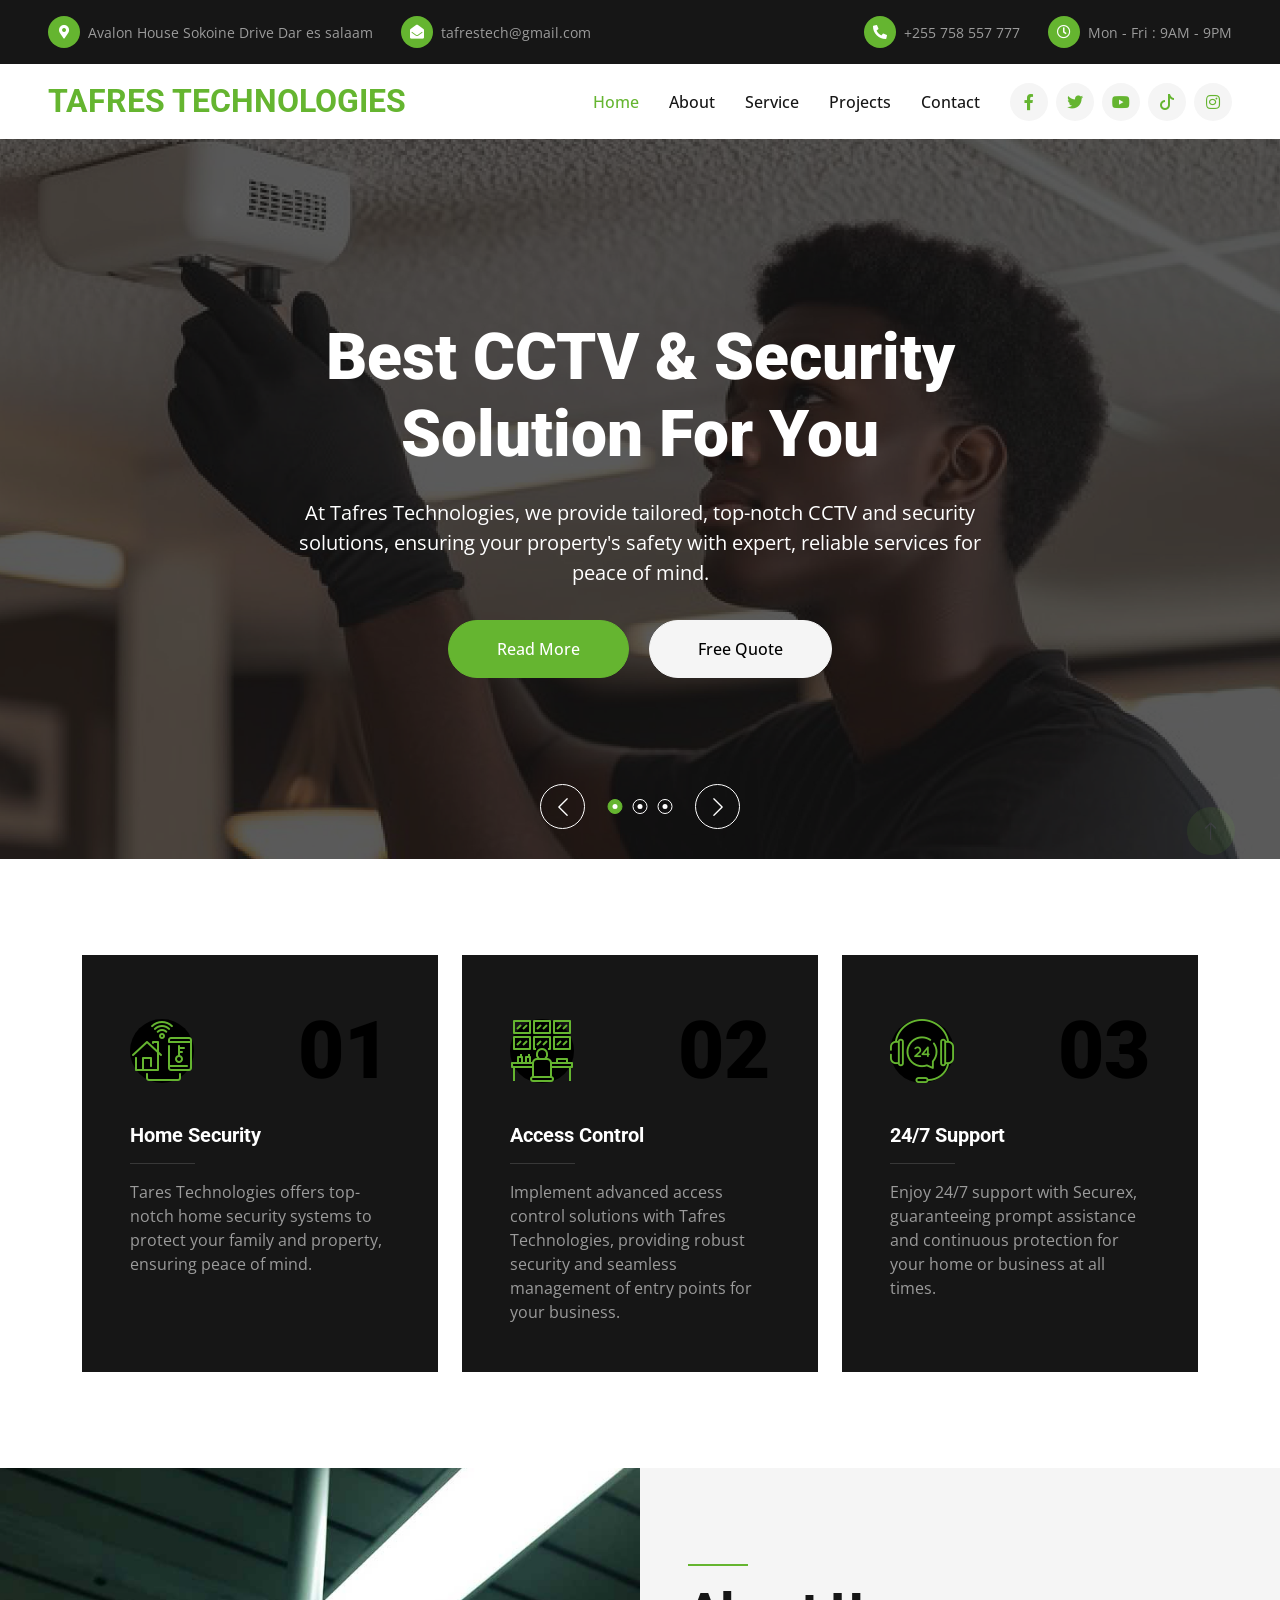
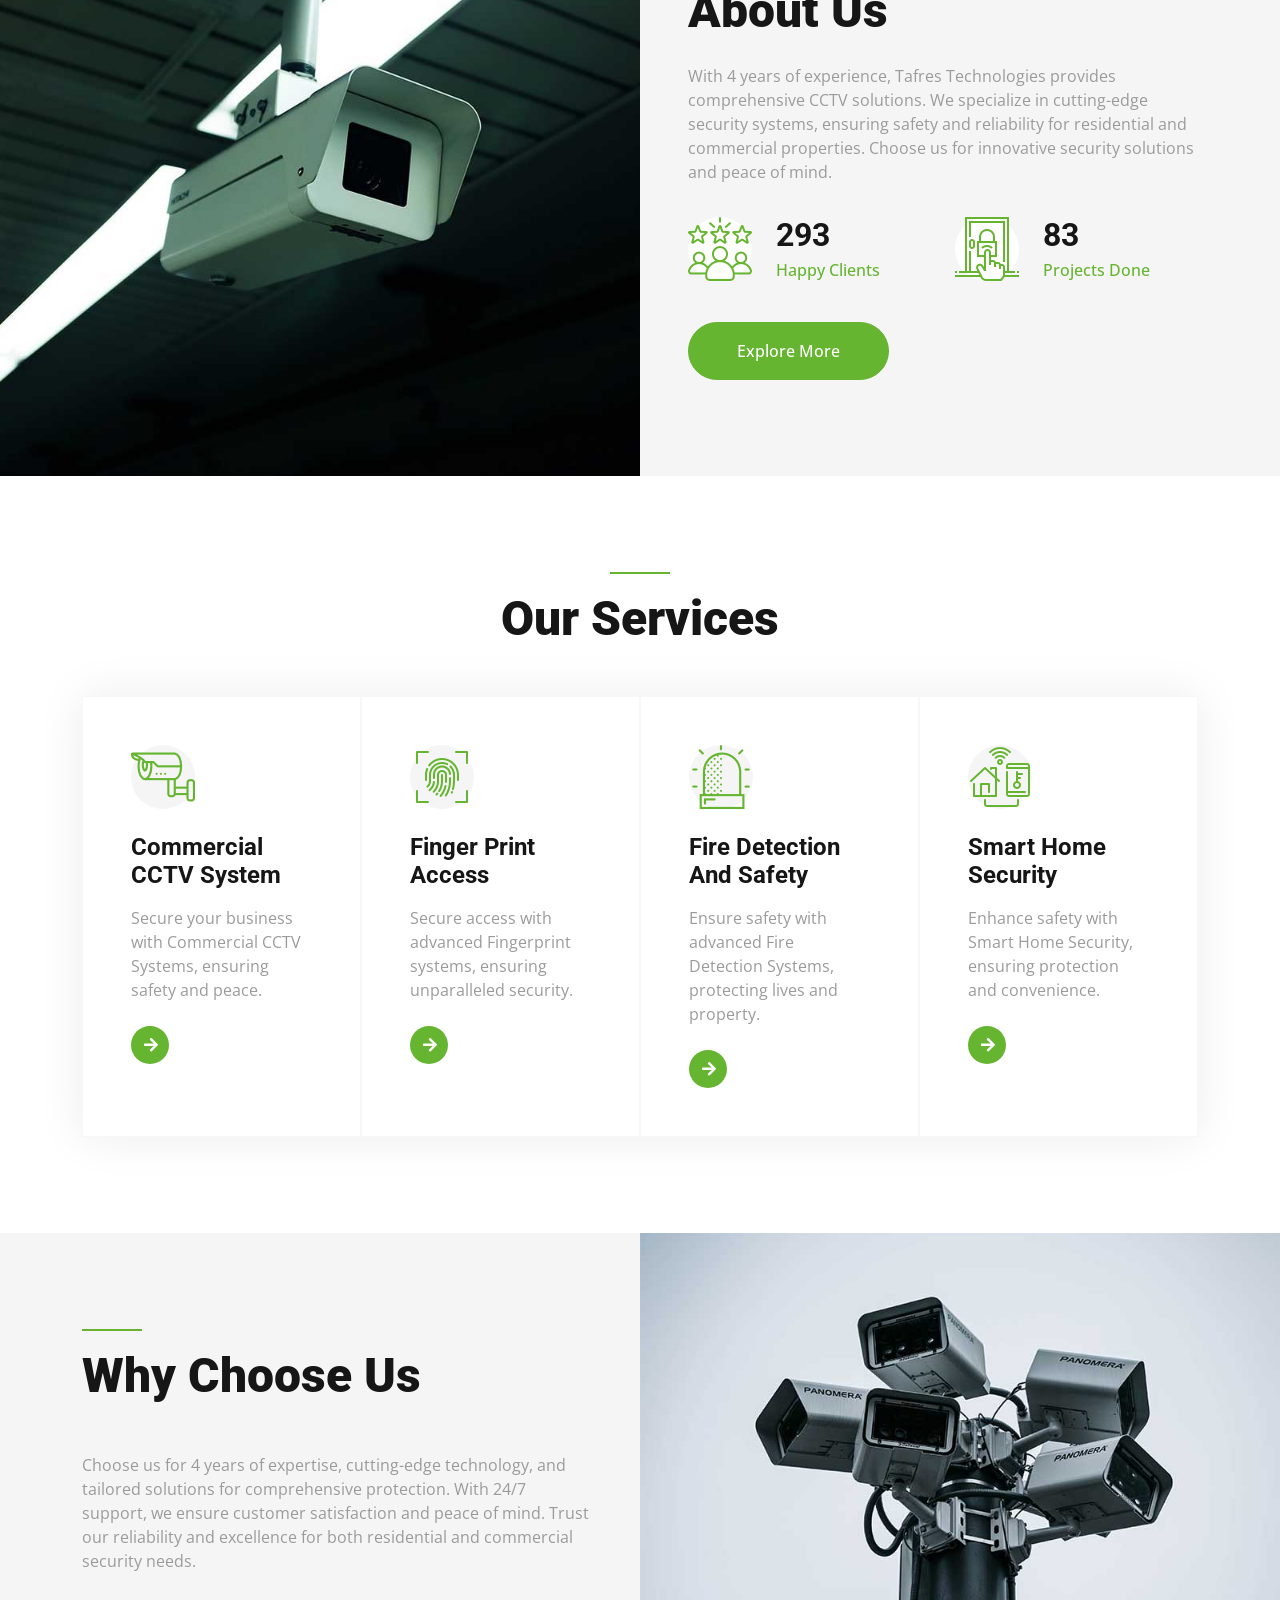
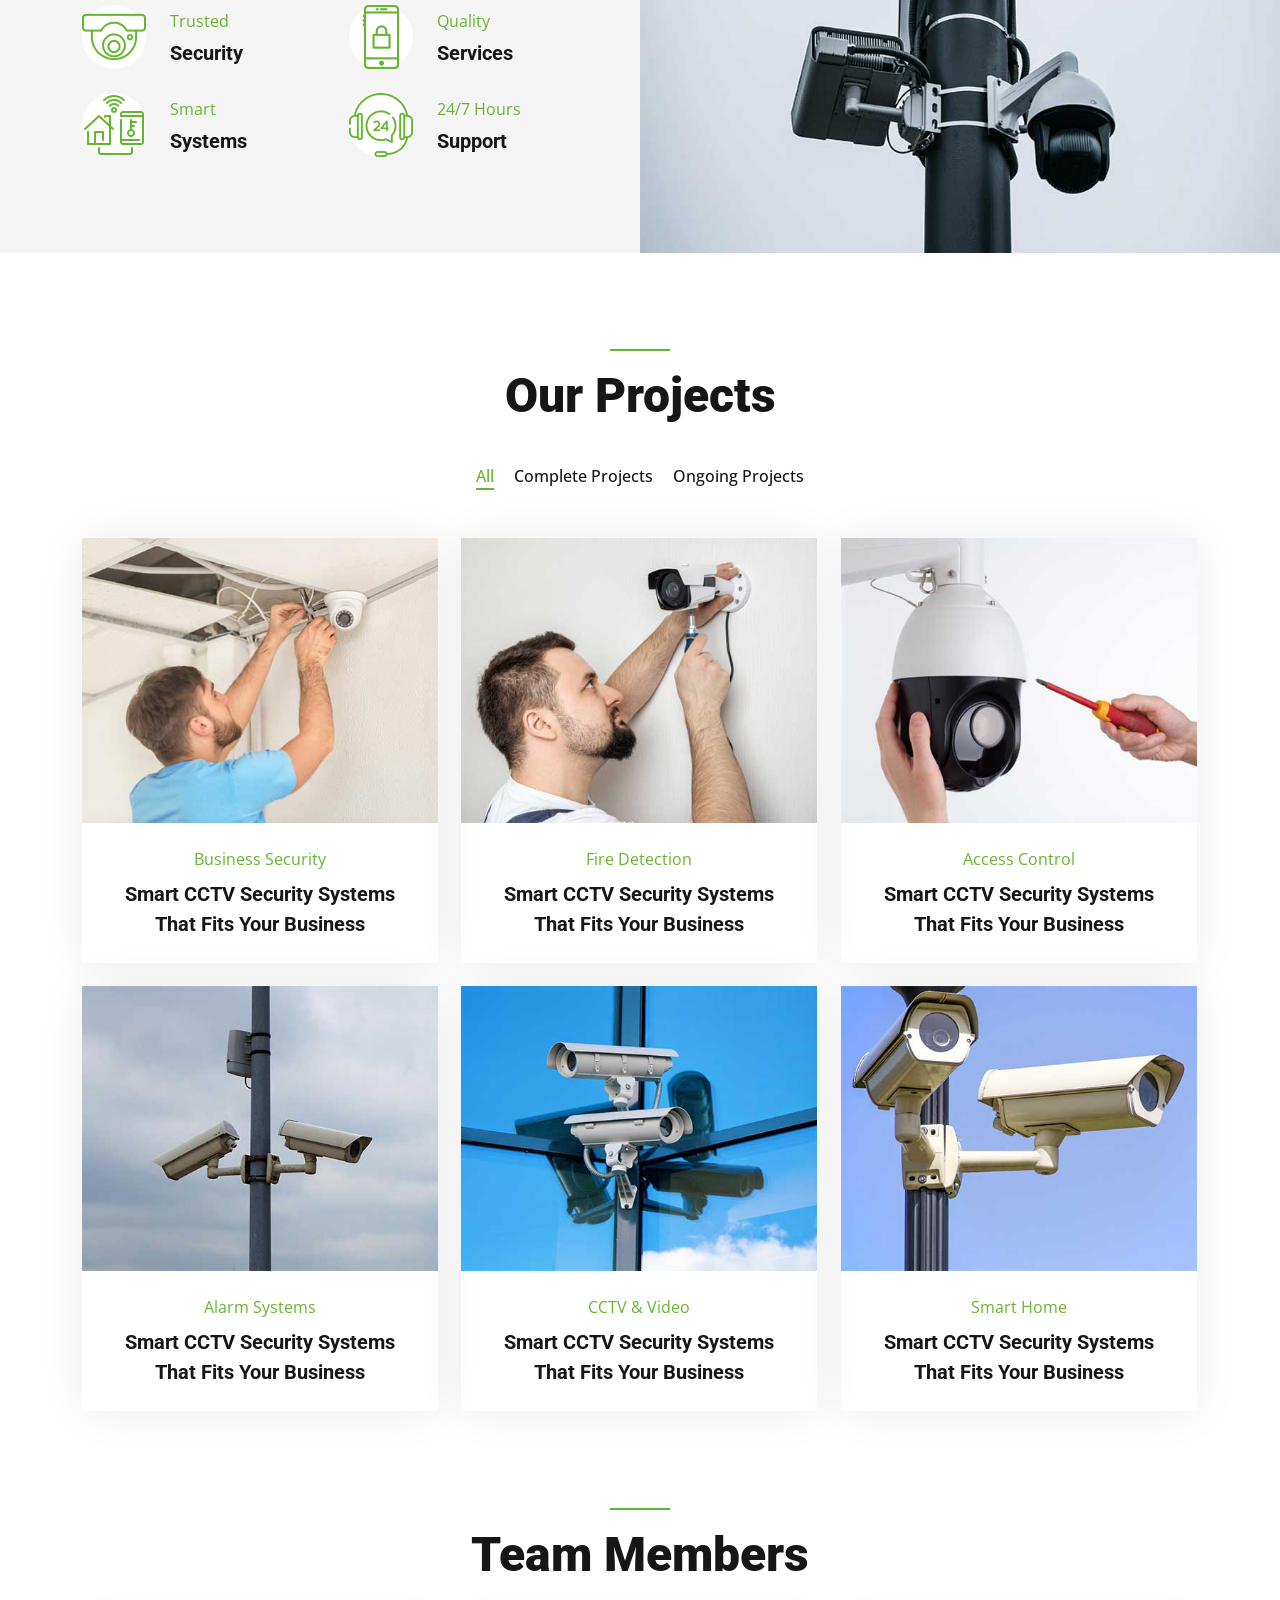
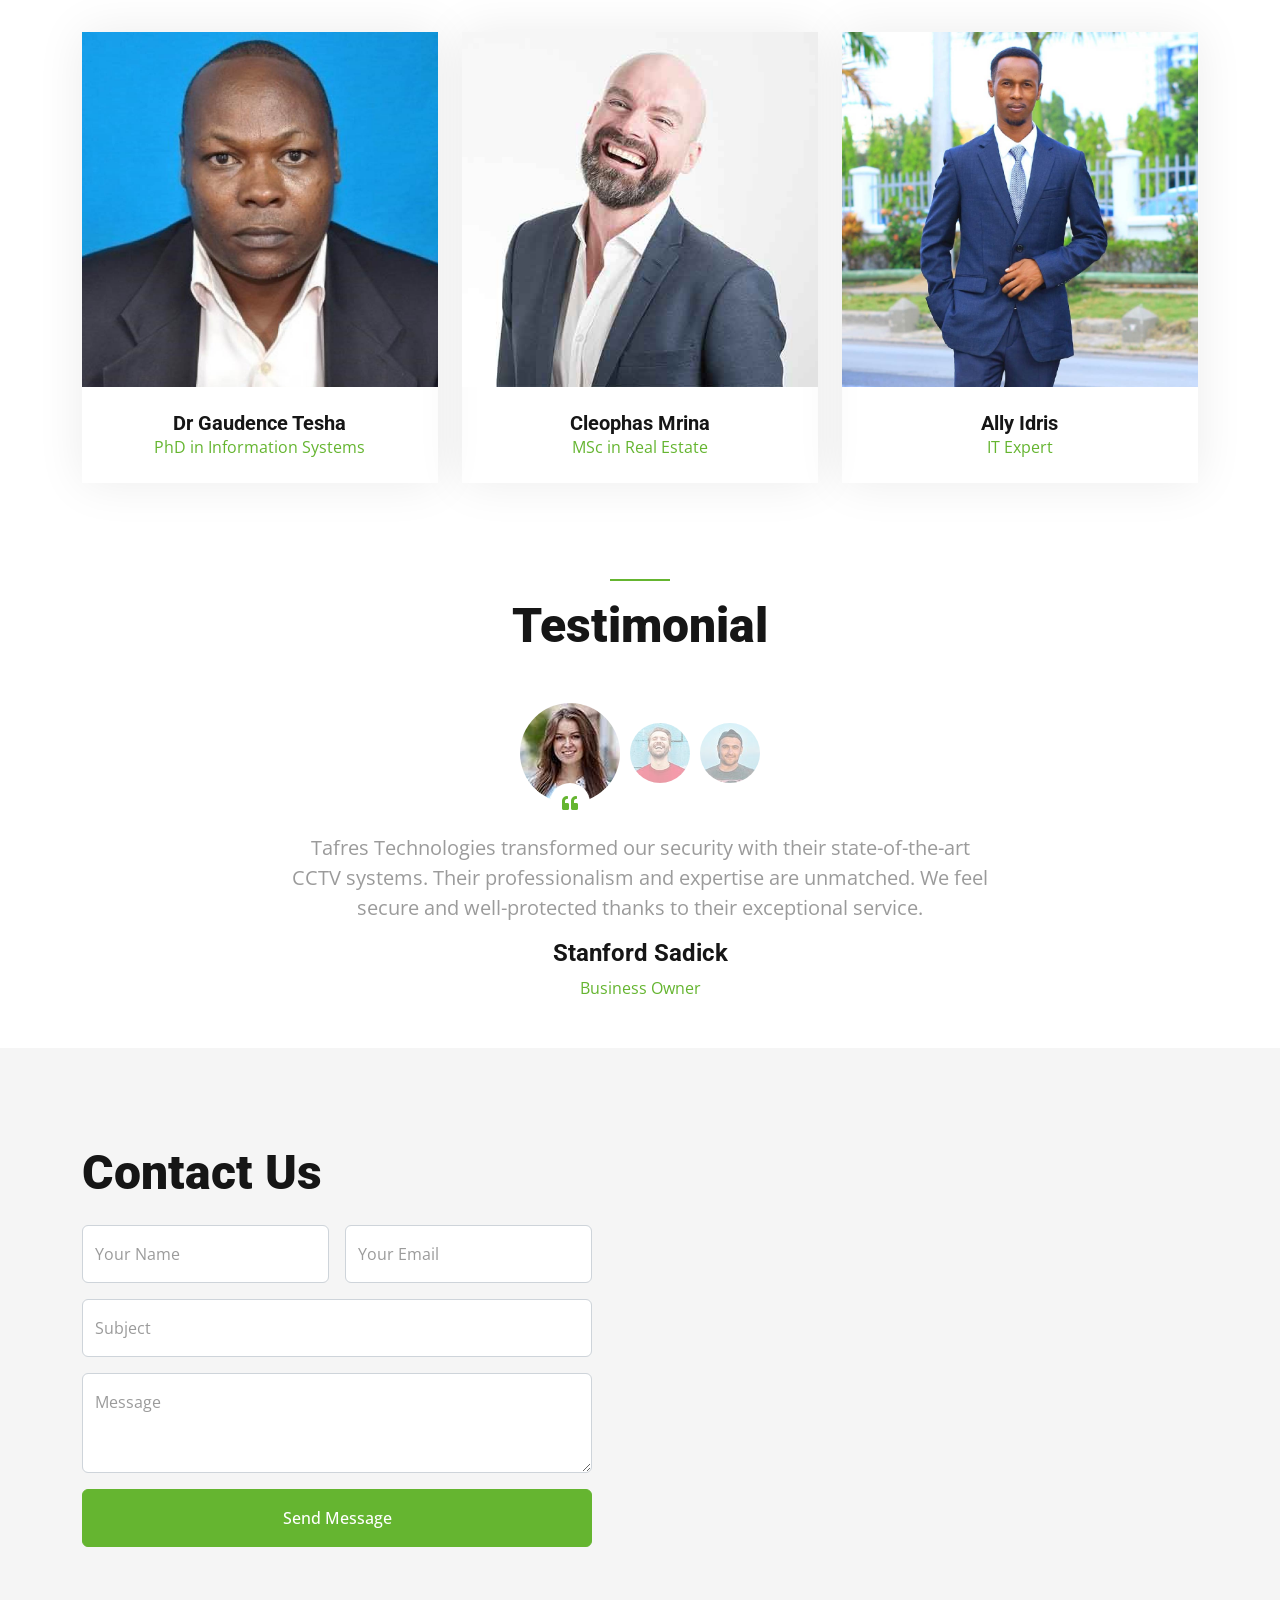
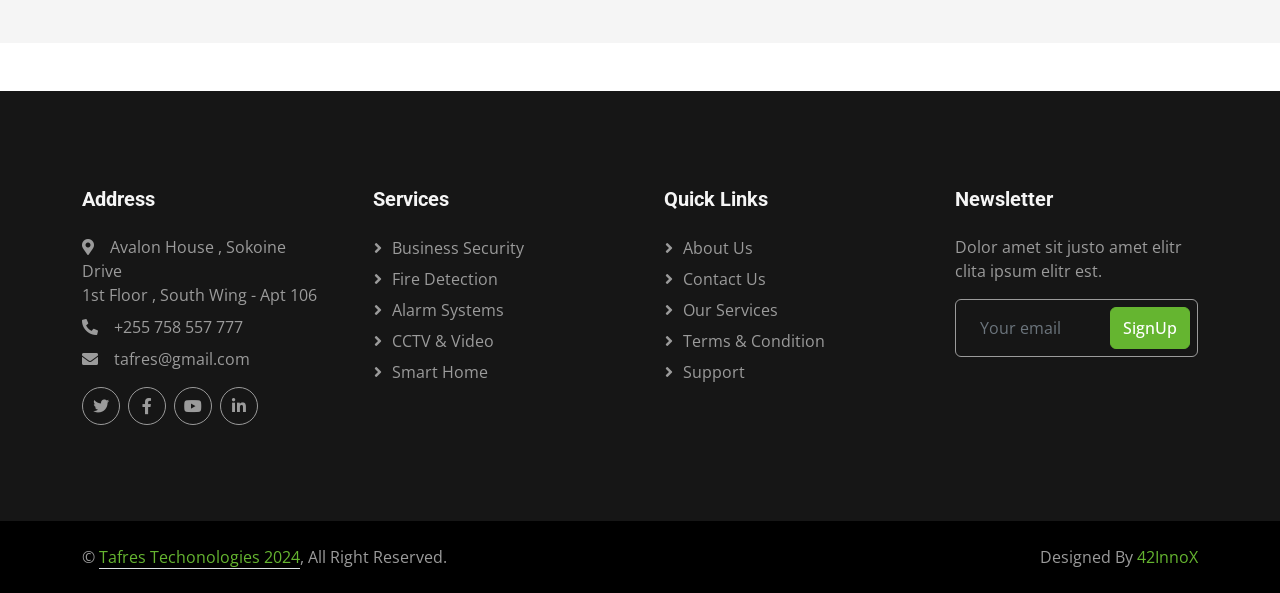
==== commit 7103cf93: "team_members_changed" ====
--- a/index.html
+++ b/index.html
@@ -461,7 +461,39 @@
                 <h1 class="display-5 mb-5">Team Members</h1>
             </div>
             <div class="row g-4">
-                <div class="col-lg-3 col-md-6 wow fadeInUp" data-wow-delay="0.1s">
+                <div class="col-lg-4 col-md-6 wow fadeInUp" data-wow-delay="0.1s">
+                    <div class="team-item">
+                        <div class="overflow-hidden position-relative">
+                            <img class="img-fluid" src="img/team-2.jpg" alt="">
+                            <div class="team-social">
+                                <a class="btn btn-square btn-dark rounded-circle m-1" href=""><i class="fab fa-facebook-f"></i></a>
+                                <a class="btn btn-square btn-dark rounded-circle m-1" href=""><i class="fab fa-twitter"></i></a>
+                                <a class="btn btn-square btn-dark rounded-circle m-1" href=""><i class="fab fa-instagram"></i></a>
+                            </div>
+                        </div>
+                        <div class="text-center p-4">
+                            <h5 class="mb-0">Dr Gaudence Tesha</h5>
+                            <span class="text-primary">PhD in Information Systems</span>
+                        </div>
+                    </div>
+                </div>
+                <div class="col-lg-4 col-md-6 wow fadeInUp" data-wow-delay="0.3s">
+                    <div class="team-item">
+                        <div class="overflow-hidden position-relative">
+                            <img class="img-fluid" src="img/team-3.jpg" alt="">
+                            <div class="team-social">
+                                <a class="btn btn-square btn-dark rounded-circle m-1" href=""><i class="fab fa-facebook-f"></i></a>
+                                <a class="btn btn-square btn-dark rounded-circle m-1" href=""><i class="fab fa-twitter"></i></a>
+                                <a class="btn btn-square btn-dark rounded-circle m-1" href=""><i class="fab fa-instagram"></i></a>
+                            </div>
+                        </div>
+                        <div class="text-center p-4">
+                            <h5 class="mb-0">Cleophas Mrina</h5>
+                            <span class="text-primary">MSc in Real Estate</span>
+                        </div>
+                    </div>
+                </div>
+                <div class="col-lg-4 col-md-6 wow fadeInUp" data-wow-delay="0.5s">
                     <div class="team-item">
                         <div class="overflow-hidden position-relative">
                             <img class="img-fluid" src="img/team-1.jpg" alt="">
@@ -472,60 +504,14 @@
                             </div>
                         </div>
                         <div class="text-center p-4">
-                            <h5 class="mb-0">Dr Gaudence Tesha </h5>
-                            <span class="text-primary">PHP in Information Systems</span>
-                        </div>
-                    </div>
-                </div>
-                <div class="col-lg-3 col-md-6 wow fadeInUp" data-wow-delay="0.3s">
-                    <div class="team-item">
-                        <div class="overflow-hidden position-relative">
-                            <img class="img-fluid" src="img/team-2.jpg" alt="">
-                            <div class="team-social">
-                                <a class="btn btn-square btn-dark rounded-circle m-1" href=""><i class="fab fa-facebook-f"></i></a>
-                                <a class="btn btn-square btn-dark rounded-circle m-1" href=""><i class="fab fa-twitter"></i></a>
-                                <a class="btn btn-square btn-dark rounded-circle m-1" href=""><i class="fab fa-instagram"></i></a>
-                            </div>
-                        </div>
-                        <div class="text-center p-4">
-                            <h5 class="mb-0">Cleophas Mrina</h5>
-                            <span class="text-primary">MSc in Real Estate</span>
-                        </div>
-                    </div>
-                </div>
-                <div class="col-lg-3 col-md-6 wow fadeInUp" data-wow-delay="0.5s">
-                    <div class="team-item">
-                        <div class="overflow-hidden position-relative">
-                            <img class="img-fluid" src="img/team-3.jpg" alt="">
-                            <div class="team-social">
-                                <a class="btn btn-square btn-dark rounded-circle m-1" href=""><i class="fab fa-facebook-f"></i></a>
-                                <a class="btn btn-square btn-dark rounded-circle m-1" href=""><i class="fab fa-twitter"></i></a>
-                                <a class="btn btn-square btn-dark rounded-circle m-1" href=""><i class="fab fa-instagram"></i></a>
-                            </div>
-                        </div>
-                        <div class="text-center p-4">
-                            <h5 class="mb-0">Joseph Nestory</h5>
+                            <h5 class="mb-0">Ally Idris</h5>
                             <span class="text-primary">IT Expert</span>
                         </div>
                     </div>
                 </div>
-                <div class="col-lg-3 col-md-6 wow fadeInUp" data-wow-delay="0.7s">
-                    <div class="team-item">
-                        <div class="overflow-hidden position-relative">
-                            <img class="img-fluid" src="img/team-4.jpg" alt="">
-                            <div class="team-social">
-                                <a class="btn btn-square btn-dark rounded-circle m-1" href=""><i class="fab fa-facebook-f"></i></a>
-                                <a class="btn btn-square btn-dark rounded-circle m-1" href=""><i class="fab fa-twitter"></i></a>
-                                <a class="btn btn-square btn-dark rounded-circle m-1" href=""><i class="fab fa-instagram"></i></a>
-                            </div>
-                        </div>
-                        <div class="text-center p-4">
-                            <h5 class="mb-0">Regan</h5>
-                            <span class="text-primary">LLB</span>
-                        </div>
-                    </div>
-                </div>
-            </div>
+                <!-- Add more team items as needed -->
+            </div>
+            
         </div>
     </div>
     <!-- Team End -->
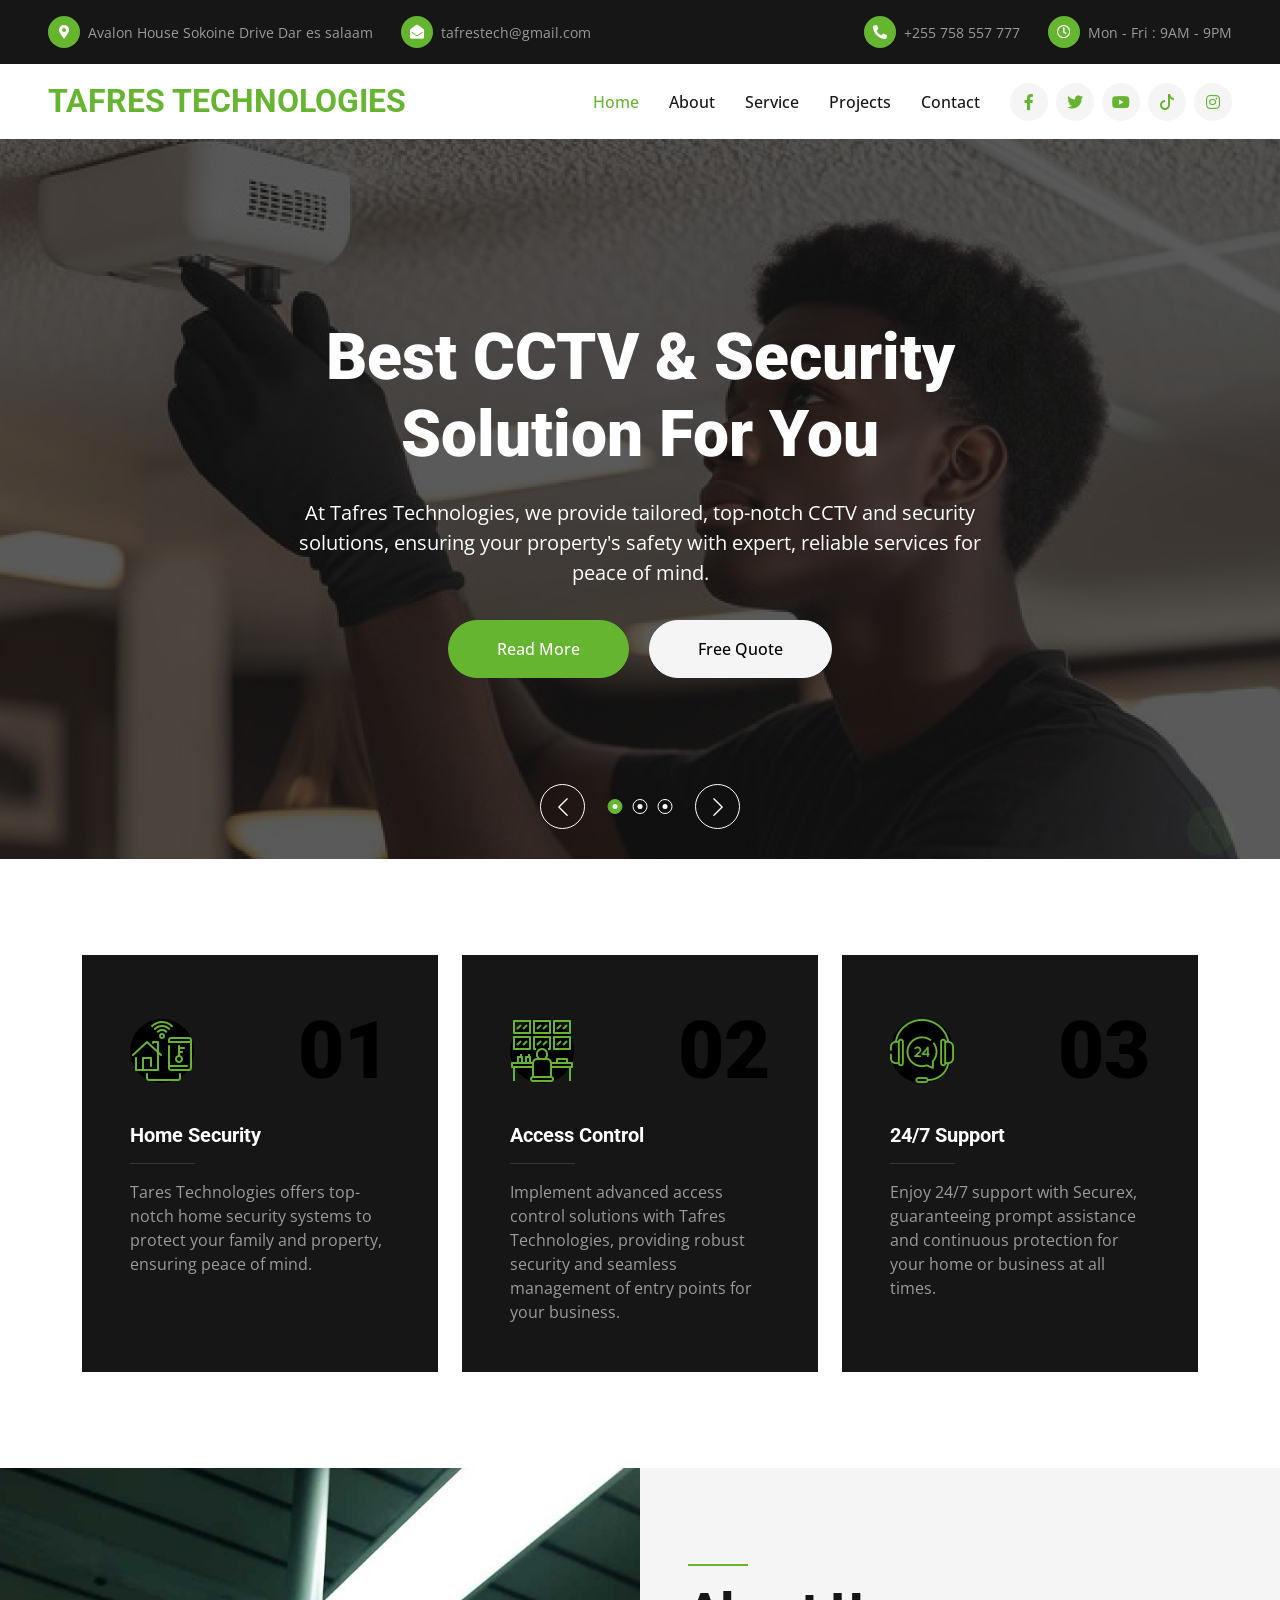
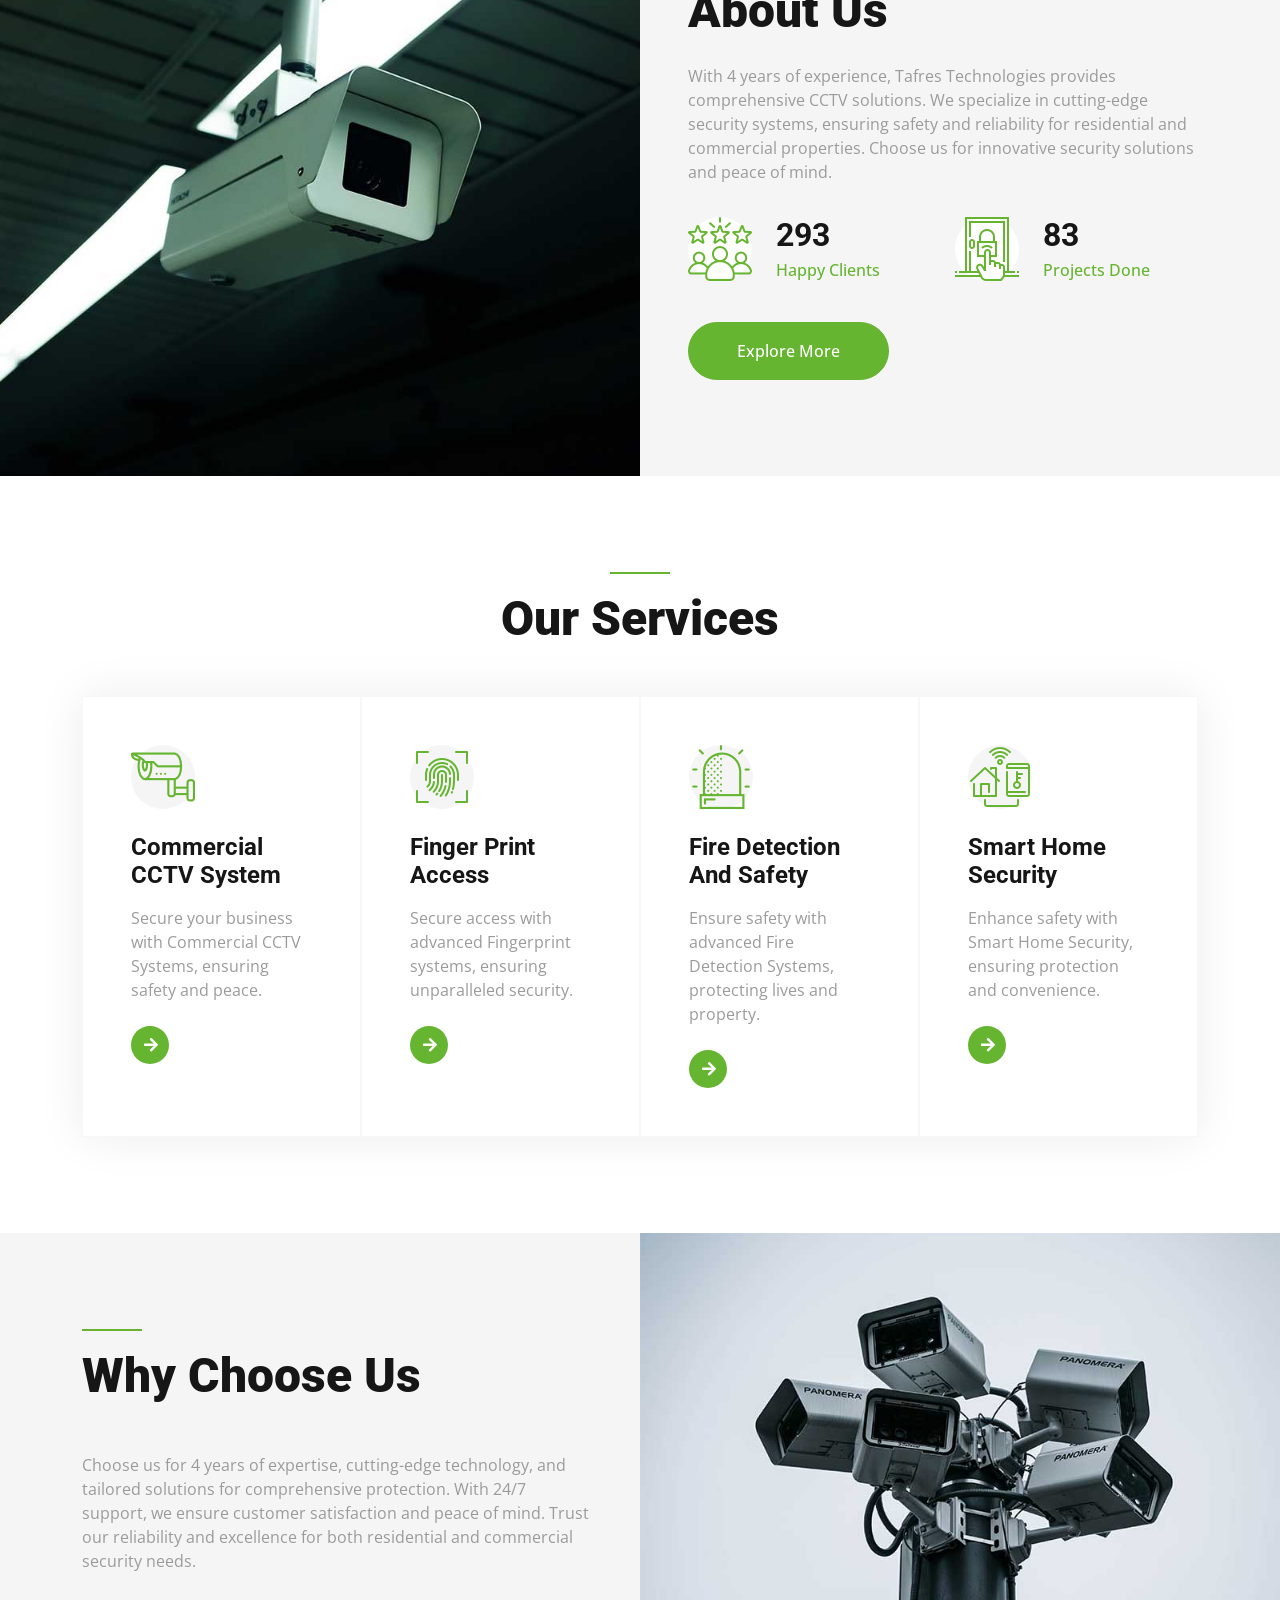
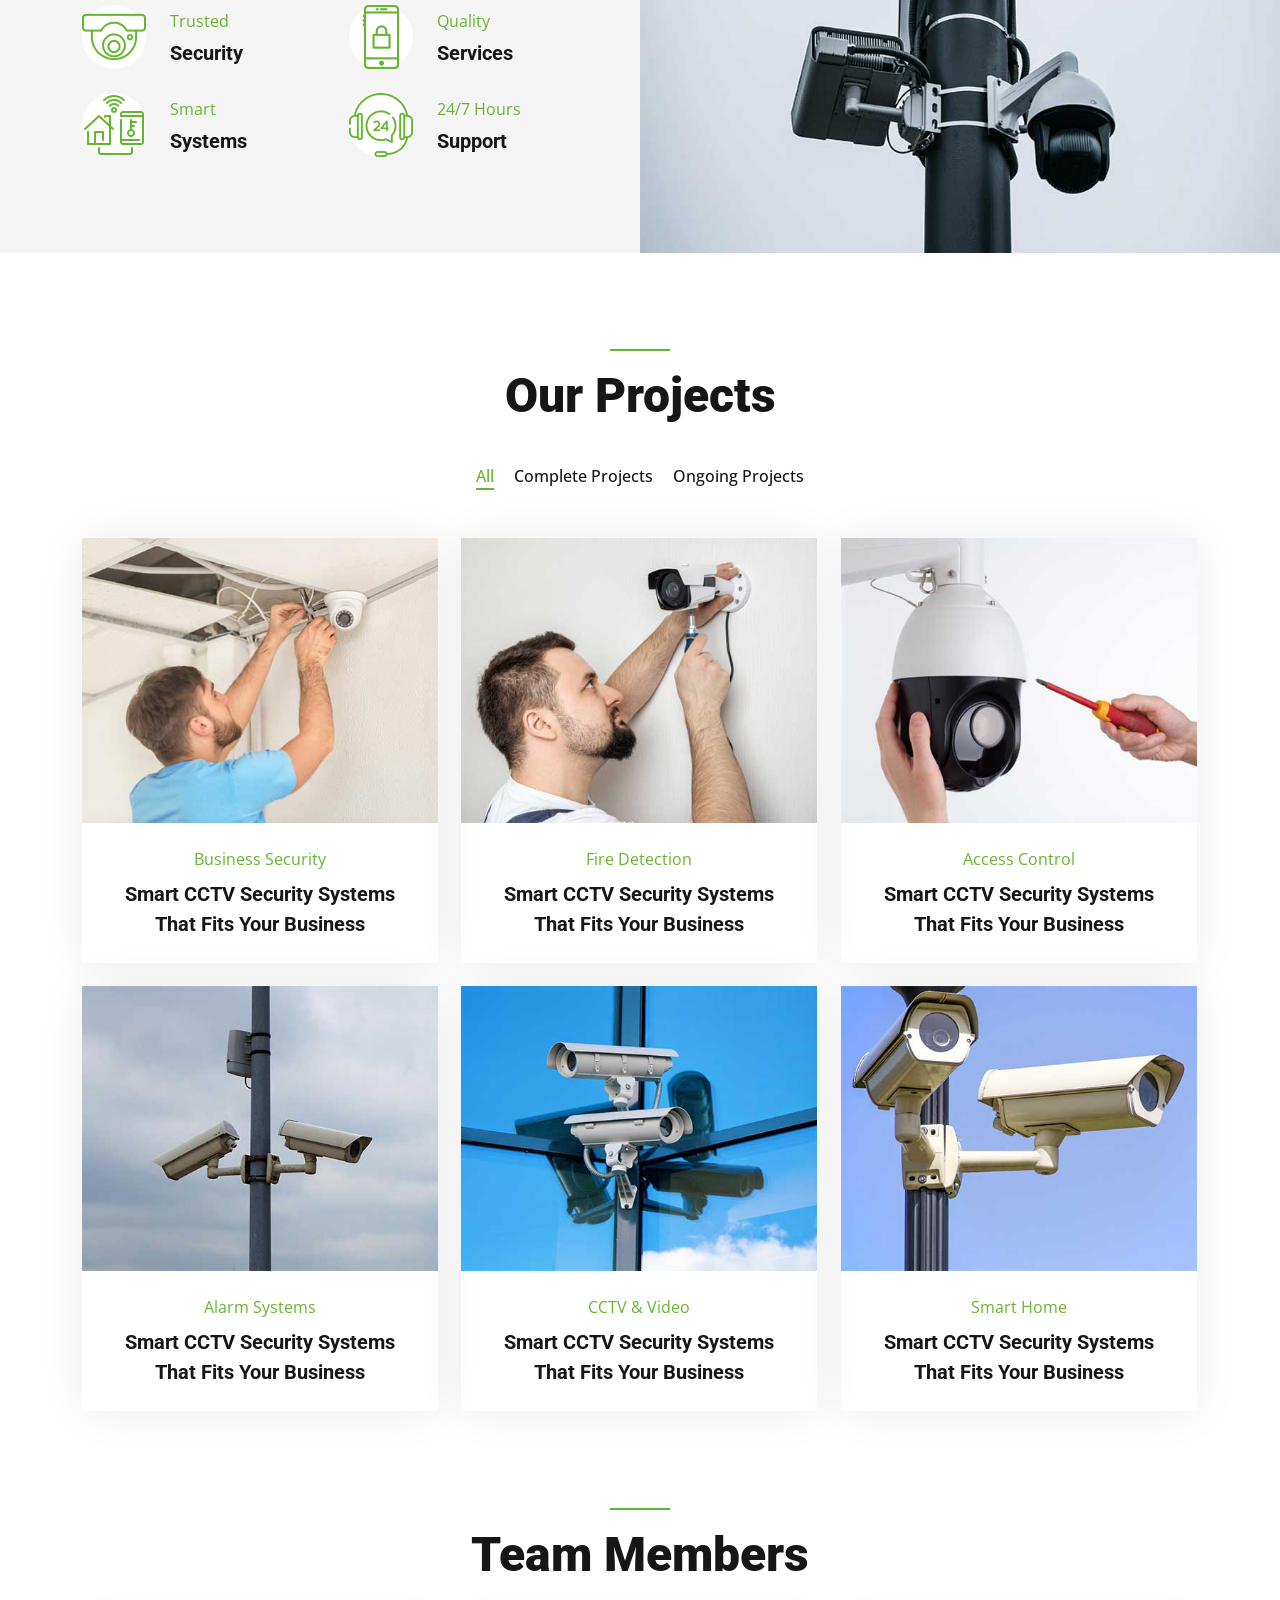
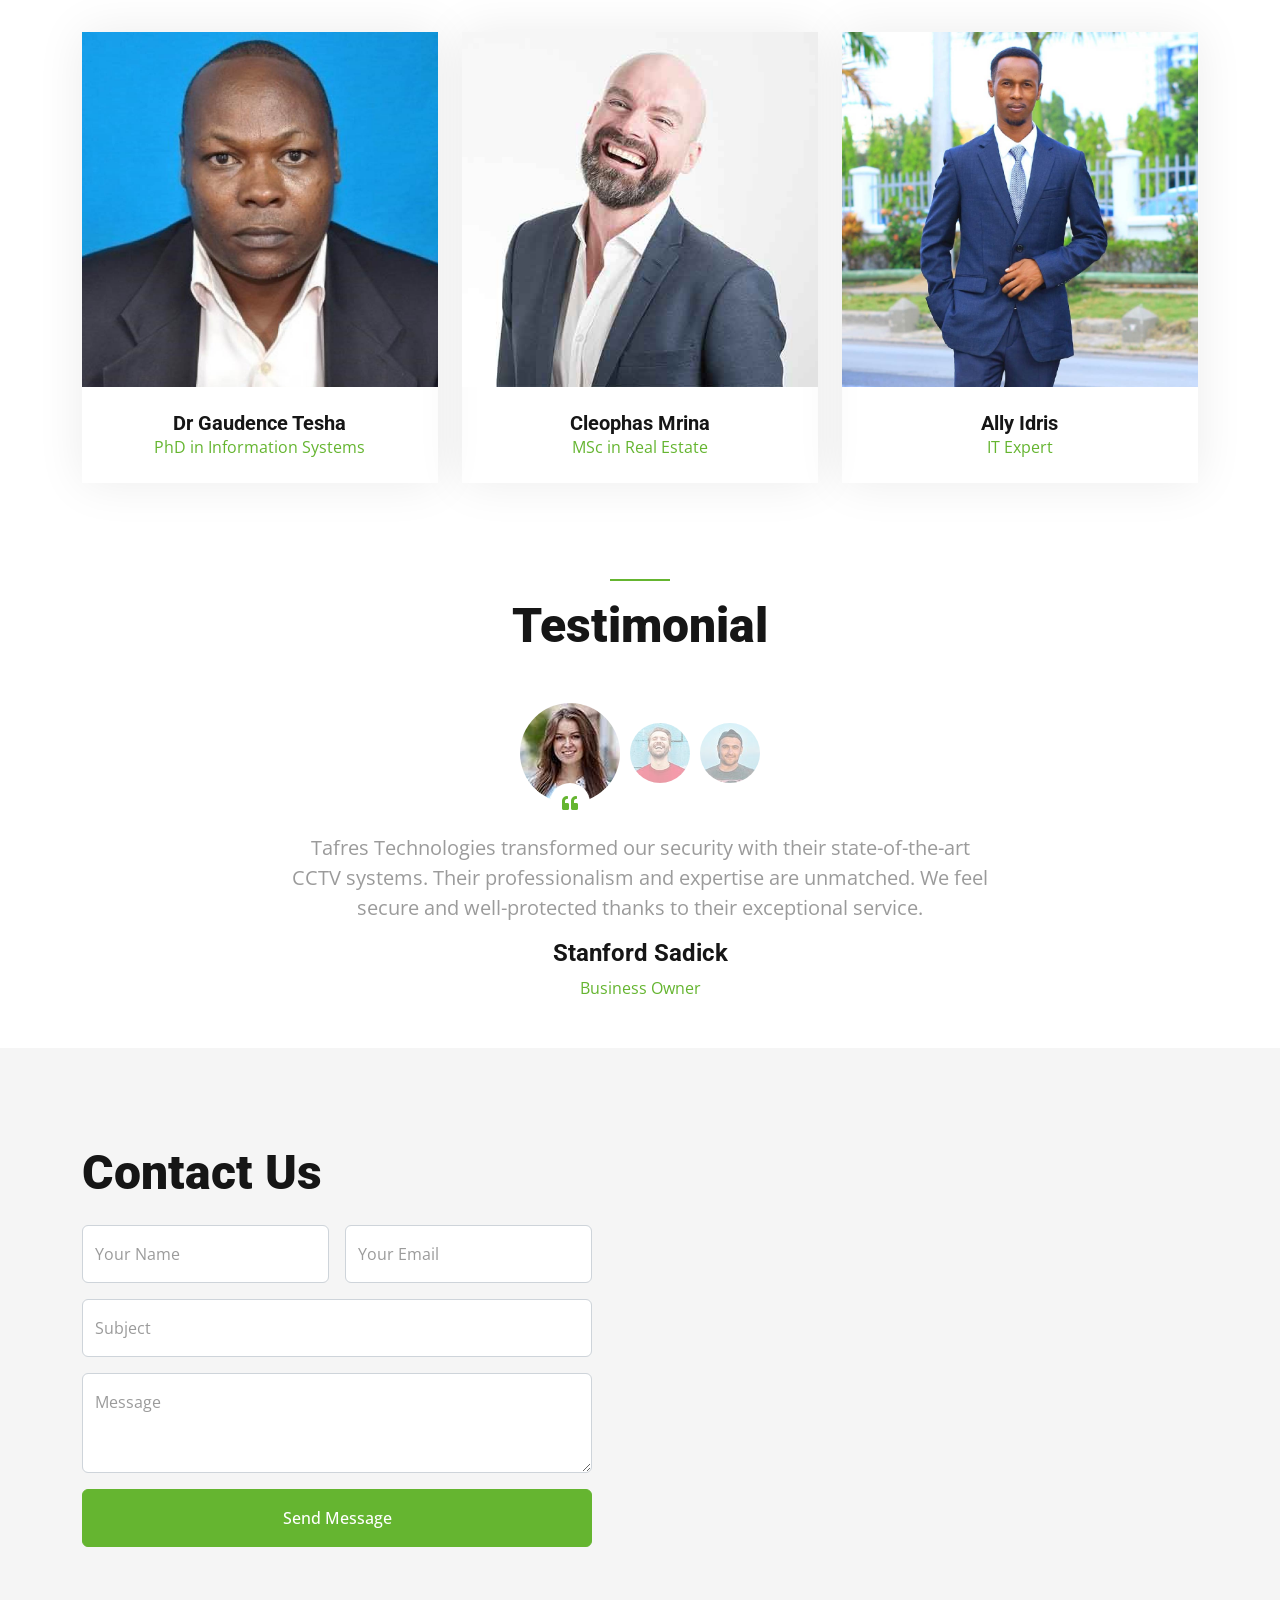
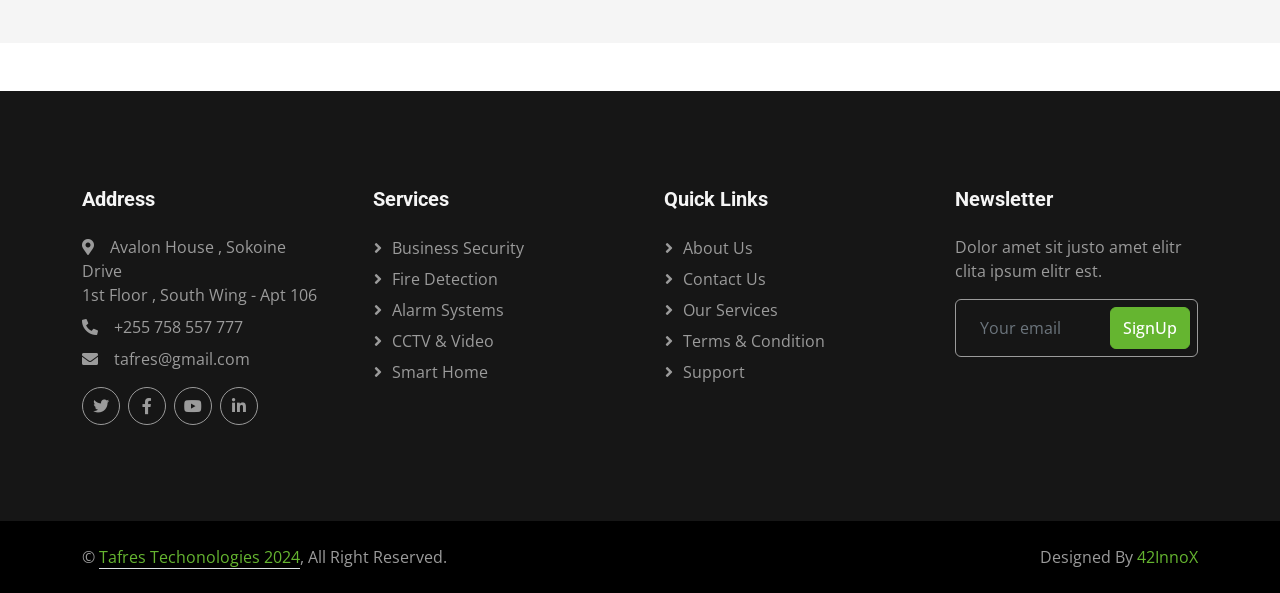
==== commit e7e5e751: "deleted_pages" ====
--- a/index.html
+++ b/index.html
@@ -466,9 +466,9 @@
                         <div class="overflow-hidden position-relative">
                             <img class="img-fluid" src="img/team-2.jpg" alt="">
                             <div class="team-social">
-                                <a class="btn btn-square btn-dark rounded-circle m-1" href=""><i class="fab fa-facebook-f"></i></a>
+                                <a class="btn btn-square btn-dark rounded-circle m-1" href="https://www.facebook.com/share/19wejh2jL7/"><i class="fab fa-facebook-f"></i></a>
                                 <a class="btn btn-square btn-dark rounded-circle m-1" href=""><i class="fab fa-twitter"></i></a>
-                                <a class="btn btn-square btn-dark rounded-circle m-1" href=""><i class="fab fa-instagram"></i></a>
+                                <a class="btn btn-square btn-dark rounded-circle m-1" href="https://www.instagram.com/tafrestechnologies?igsh=cHlnbGdtNGYzdDgy"><i class="fab fa-instagram"></i></a>
                             </div>
                         </div>
                         <div class="text-center p-4">
@@ -482,9 +482,9 @@
                         <div class="overflow-hidden position-relative">
                             <img class="img-fluid" src="img/team-3.jpg" alt="">
                             <div class="team-social">
-                                <a class="btn btn-square btn-dark rounded-circle m-1" href=""><i class="fab fa-facebook-f"></i></a>
+                                <a class="btn btn-square btn-dark rounded-circle m-1" href="https://www.facebook.com/share/19wejh2jL7/"><i class="fab fa-facebook-f"></i></a>
                                 <a class="btn btn-square btn-dark rounded-circle m-1" href=""><i class="fab fa-twitter"></i></a>
-                                <a class="btn btn-square btn-dark rounded-circle m-1" href=""><i class="fab fa-instagram"></i></a>
+                                <a class="btn btn-square btn-dark rounded-circle m-1" href="https://www.instagram.com/tafrestechnologies?igsh=cHlnbGdtNGYzdDgy"><i class="fab fa-instagram"></i></a>
                             </div>
                         </div>
                         <div class="text-center p-4">
@@ -498,9 +498,9 @@
                         <div class="overflow-hidden position-relative">
                             <img class="img-fluid" src="img/team-1.jpg" alt="">
                             <div class="team-social">
-                                <a class="btn btn-square btn-dark rounded-circle m-1" href=""><i class="fab fa-facebook-f"></i></a>
+                                <a class="btn btn-square btn-dark rounded-circle m-1" href="https://www.facebook.com/share/19wejh2jL7/"><i class="fab fa-facebook-f"></i></a>
                                 <a class="btn btn-square btn-dark rounded-circle m-1" href=""><i class="fab fa-twitter"></i></a>
-                                <a class="btn btn-square btn-dark rounded-circle m-1" href=""><i class="fab fa-instagram"></i></a>
+                                <a class="btn btn-square btn-dark rounded-circle m-1" href="https://www.instagram.com/tafrestechnologies?igsh=cHlnbGdtNGYzdDgy"><i class="fab fa-instagram"></i></a>
                             </div>
                         </div>
                         <div class="text-center p-4">
